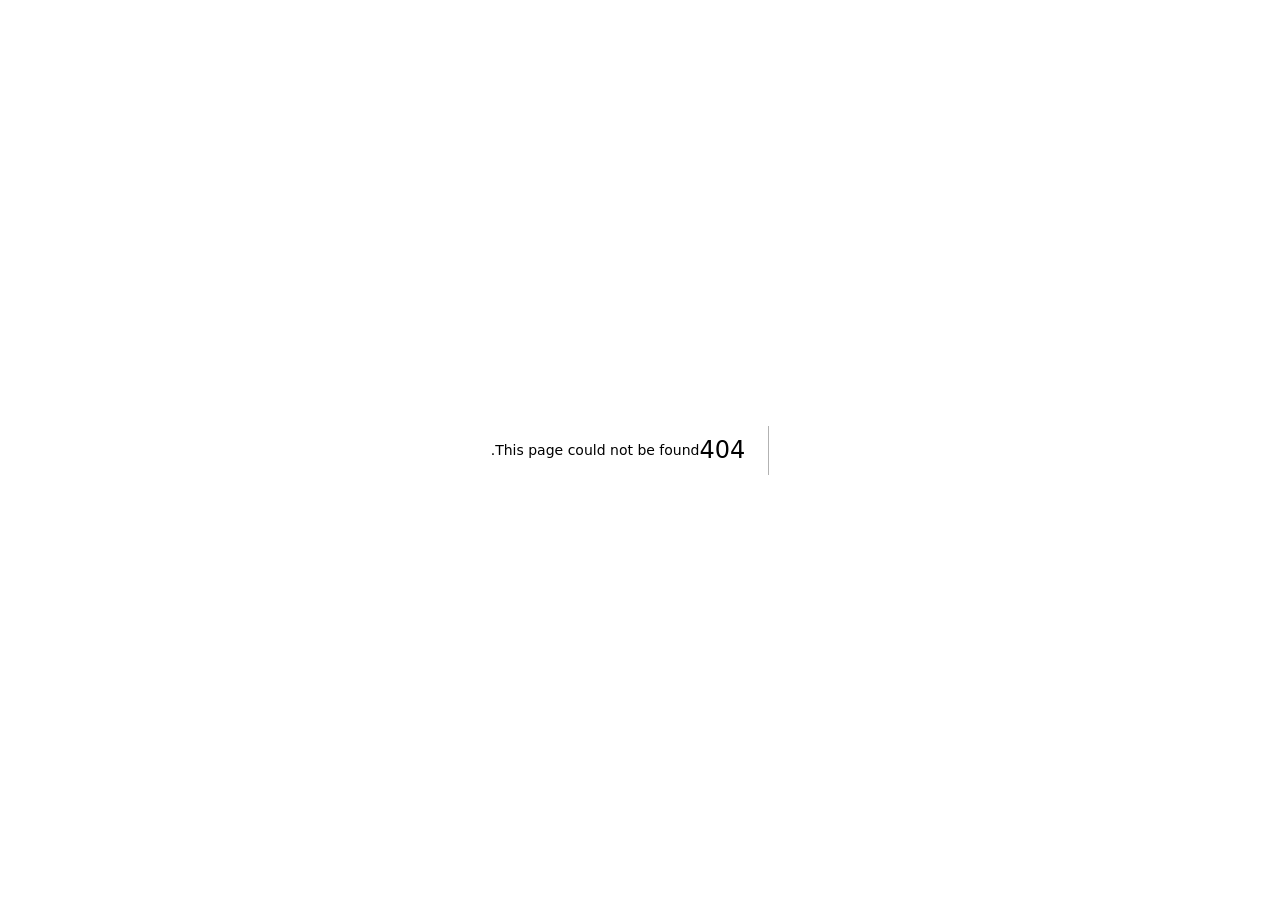
==== index.html @ 9ef50a4e "Add files via upload" ====
<!DOCTYPE html><html lang="ar" dir="rtl" class="eReU_a_variable Y6P_Rq_variable YTVVzq_variable yIsYIW_variable"><head><meta charSet="utf-8"/><meta name="viewport" content="width=device-width, initial-scale=1"/><link rel="stylesheet" href="/Alwaleed/_next/static/chunks/2_dcokya9nzt5.css" data-precedence="next"/><link rel="preload" as="script" fetchPriority="low" href="/Alwaleed/_next/static/chunks/0kqziy-7_gy73.js"/><script src="/Alwaleed/_next/static/chunks/43b1z714tu8y3.js" async=""></script><script src="/Alwaleed/_next/static/chunks/092r-mewpaf3q.js" async=""></script><script src="/Alwaleed/_next/static/chunks/turbopack-1z616og1n78a0.js" async=""></script><script src="/Alwaleed/_next/static/chunks/3qfy96eoyh-ek.js" async=""></script><meta name="robots" content="noindex"/><meta name="theme-color" content="#f2eee5"/><title>الوليد السليم | Alwaleed Alsaleem</title><meta name="description" content="الوليد السليم: طالب نظم معلومات حاسوبية في جامعة الملك فيصل. قيادة، علاقات عامة، إعلام، وتقنية. Alwaleed Alsaleem: leadership, public relations, media and technology."/><link rel="icon" href="/Alwaleed/favicon.ico?favicon.117ezoe8m31dk.ico" sizes="48x48" type="image/x-icon"/><meta name="next-size-adjust" content=""/><title>404: This page could not be found.</title><script src="/Alwaleed/_next/static/chunks/0cz1d0mv5g_q7.js" noModule=""></script></head><body><div hidden=""><!--$--><!--/$--></div><script>try{var t=localStorage.getItem("theme")||(matchMedia("(prefers-color-scheme: dark)").matches?"dark":"light");document.documentElement.dataset.theme=t}catch(e){}</script><div style="font-family:system-ui,&quot;Segoe UI&quot;,Roboto,Helvetica,Arial,sans-serif,&quot;Apple Color Emoji&quot;,&quot;Segoe UI Emoji&quot;;height:100vh;text-align:center;display:flex;flex-direction:column;align-items:center;justify-content:center"><div><style>body{color:#000;background:#fff;margin:0}.next-error-h1{border-right:1px solid rgba(0,0,0,.3)}@media (prefers-color-scheme:dark){body{color:#fff;background:#000}.next-error-h1{border-right:1px solid rgba(255,255,255,.3)}}</style><h1 class="next-error-h1" style="display:inline-block;margin:0 20px 0 0;padding:0 23px 0 0;font-size:24px;font-weight:500;vertical-align:top;line-height:49px">404</h1><div style="display:inline-block"><h2 style="font-size:14px;font-weight:400;line-height:49px;margin:0">This page could not be found.</h2></div></div></div><!--$--><!--/$--><script id="_R_">(globalThis["TURBOPACK"] || (globalThis["TURBOPACK"] = [])).push({"otherChunks":["static/chunks/0kqziy-7_gy73.js","static/chunks/43b1z714tu8y3.js","static/chunks/092r-mewpaf3q.js"],"runtimeModuleIds":[94553]});</script><script src="/Alwaleed/_next/static/chunks/0kqziy-7_gy73.js" async=""></script><script>(self.__next_f=self.__next_f||[]).push([0])</script><script>self.__next_f.push([1,"1:\"$Sreact.fragment\"\n2:\"/Alwaleed/_next/static/chunks/3qfy96eoyh-ek.js\"\n3:I[39756,[\"$2\"],\"default\"]\n4:I[37457,[\"$2\"],\"default\"]\n8:I[97367,[\"$2\"],\"OutletBoundary\"]\n9:\"$Sreact.suspense\"\nb:\"ViewportBoundary\"\nc:I[97367,[\"$2\"],\"$b\"]\ne:\"MetadataBoundary\"\nf:I[97367,[\"$2\"],\"$e\"]\n11:I[68027,[\"$2\"],\"default\",1]\n:HL[\"/Alwaleed/_next/static/chunks/2_dcokya9nzt5.css\",\"style\"]\n6:X\n7:[[\"children\",{\"s\":\"__PAGE__\",\"h\":512,\"d\":{\"r\":[\"$\",\"$1\",\"c\",{\"children\":[[[\"$\",\"title\",null,{\"children\":\"404: This page could not be found.\"}],[\"$\",\"div\",null,{\"style\":\"$0:t:t:d:r:props:children:1:props:children:props:children:1:props:notFound:0:1:props:style\",\"children\":[\"$\",\"div\",null,{\"children\":[[\"$\",\"style\",null,{\"dangerouslySetInnerHTML\":{\"__html\":\"body{color:#000;background:#fff;margin:0}.next-error-h1{border-right:1px solid rgba(0,0,0,.3)}@media (prefers-color-scheme:dark){body{color:#fff;background:#000}.next-error-h1{border-right:1px solid rgba(255,255,255,.3)}}\"}}],[\"$\",\"h1\",null,{\"className\":\"next-error-h1\",\"style\":\"$0:t:t:d:r:props:children:1:props:children:props:children:1:props:notFound:0:1:props:children:props:children:1:props:style\",\"children\":404}],[\"$\",\"div\",null,{\"style\":\"$0:t:t:d:r:props:children:1:props:children:props:children:1:props:notFound:0:1:props:children:props:children:2:props:style\",\"children\":[\"$\",\"h2\",null,{\"style\":\"$0:t:t:d:r:props:children:1:props:children:props:children:1:props:notFound:0:1:props:children:props:children:2:props:children:props:style\",\"children\":\"This page could not be found.\"}]}]]}]}]],null,[\"$\",\"$L8\",null,{\"children\":[\"$\",\"$9\",null,{\"name\":\"Next.MetadataOutlet\",\"children\":\"$@a\"}]}]]}],\"p\":false,\"v\":null}}]]\n5:[[\"children\",{\"s\":\"/_not-found\",\"h\":512,\"d\":{\"r\":[\"$\",\"$1\",\"c\",{\"children\":[null,[\"$\",\"$L3\",null,{\"parallelRouterKey\":\"children\",\"error\":\"$undefined\",\"errorStyles\":\"$undefined\",\"errorScripts\":\"$undefined\",\"template\":[\"$\",\"$L4\",null,{}],\"templateStyles\":\"$undefined\",\"templateScripts\":\"$undefined\",\"notFound\":\"$undefined\",\"forbidden\":\"$undefined\",\"unauthorized\":\"$undefined\"}]]}],\"p\":false,\"v\":\"$6\"},\"c\":\"$Q7\"}]]\n0:{\"P\":null,\"c\":[\"\",\"_not-found\",\"\"],\"q\":\"\",\"i\":false,\"t\":{\"t\":{\"s\":\"\",\"h\":528,\"d\":{\"r\":[\"$\",\"$1\",\"c\",{\"children\":[[[\"$\",\"link\",\"0\",{\"rel\":\"stylesheet\",\"href\":\"/Alwaleed/_next/static/chunks/2_dcokya9nzt5.css\",\"precedence\":\"next\",\"crossOrigin\":\"$undefined\",\"nonce\":\"$undefined\"}],[\"$\",\"script\",\"script-0\",{\"src\":\"/Alwaleed/_next/static/chunks/3qfy96eoyh-ek.js\",\"async\":true,\"nonce\":\"$undefined\"}]],[\"$\",\"html\",null,{\"lang\":\"ar\",\"dir\":\"rtl\",\"suppressHydrationWarning\":true,\"className\":\"eReU_a_variable Y6P_Rq_variable YTVVzq_variable yIsYIW_variable\",\"children\":[\"$\",\"body\",null,{\"children\":[[\"$\",\"script\",null,{\"dangerouslySetInnerHTML\":{\"__html\":\"try{var t=localStorage.getItem(\\\"theme\\\")||(matchMedia(\\\"(prefers-color-scheme: dark)\\\").matches?\\\"dark\\\":\\\"light\\\");document.documentElement.dataset.theme=t}catch(e){}\"}}],[\"$\",\"$L3\",null,{\"parallelRouterKey\":\"children\",\"error\":\"$undefined\",\"errorStyles\":\"$undefined\",\"errorScripts\":\"$undefined\",\"template\":[\"$\",\"$L4\",null,{}],\"templateStyles\":\"$undefined\",\"templateScripts\":\"$undefined\",\"notFound\":[[[\"$\",\"title\",null,{\"children\":\"404: This page could not be found.\"}],[\"$\",\"div\",null,{\"style\":{\"fontFamily\":\"system-ui,\\\"Segoe UI\\\",Roboto,Helvetica,Arial,sans-serif,\\\"Apple Color Emoji\\\",\\\"Segoe UI Emoji\\\"\",\"height\":\"100vh\",\"textAlign\":\"center\",\"display\":\"flex\",\"flexDirection\":\"column\",\"alignItems\":\"center\",\"justifyContent\":\"center\"},\"children\":[\"$\",\"div\",null,{\"children\":[[\"$\",\"style\",null,{\"dangerouslySetInnerHTML\":{\"__html\":\"body{color:#000;background:#fff;margin:0}.next-error-h1{border-right:1px solid rgba(0,0,0,.3)}@media (prefers-color-scheme:dark){body{color:#fff;background:#000}.next-error-h1{border-right:1px solid rgba(255,255,255,.3)}}\"}}],[\"$\",\"h1\",null,{\"className\":\"next-error-h1\",\"style\":{\"display\":\"inline-block\",\"margin\":\"0 20px 0 0\",\"padding\":\"0 23px 0 0\",\"fontSize\":24,\"fontWeight\":500,\"verticalAlign\":\"top\",\"lineHeight\":\"49px\"},\"children\":404}],[\"$\",\"div\",null,{\"style\":{\"display\":\"inline-block\"},\"children\":[\"$\",\"h2\",null,{\"style\":{\"fontSize\":14,\"fontWeight\":400,\"lineHeight\":\"49px\",\"margin\":0},\"children\":\"This page could not be found.\"}]}]]}]}]],[]],\"forbidden\":\"$undefined\",\"unauthorized\":\"$undefined\"}]]}]}]]}],\"p\":false,\"v\":null},\"c\":\"$Q5\"},\"h\":{\"r\":[\"$\",\"$1\",\"h\",{\"children\":[[\"$\",\"meta\",null,{\"name\":\"robots\",\"content\":\"noindex\"}],[\"$\",\"$Lc\",null,{\"children\":\"$Ld\"}],[\"$\",\"$Lf\",null,{\"children\":[[\"$\",\"div\",null,{\"hidden\":true,\"children\":[\"$\",\"$9\",null,{\"name\":\"Next.Metadata\",\"children\":\"$L10\"}]}],null]}],[\"$\",\"meta\",null,{\"name\":\"next-size-adjust\",\"content\":\"\"}]]}],\"p\":false,\"v\":null}},\"m\":\"$undefined\",\"G\":[\"$11\",[[\"$\",\"link\",\"0\",{\"rel\":\"stylesheet\",\"href\":\"/Alwaleed/_next/static/chunks/2_dcokya9nzt5.css\",\"precedence\":\"next\",\"crossOrigin\":\"$undefined\",\"nonce\":\"$undefined\"}]]],\"S\":true,\"r\":\"$undefined\",\"s\":\"$undefined\",\"a\":\"$undefined\",\"l\":\"$undefined\",\"p\":\"$undefined\",\"d\":\"$undefined\",\"b\":\"CEe-dBakJ3EQd0-JWgHTW\"}\n6:C\nd:[[\"$\",\"meta\",\"0\",{\"charSet\":\"utf-8\"}],[\"$\",\"meta\",\"1\",{\"name\":\"viewport\",\"content\":\"width=device-width, initial-scale=1\"}],[\"$\",\"meta\",\"2\",{\"name\":\"theme-color\",\"content\":\"#f2eee5\"}]]\n12:I[27201,[\"$2\"],\"IconMark\"]\na:null\n10:[[\"$\",\"title\",\"0\",{\"children\":\"الوليد السليم | Alwaleed Alsaleem\"}],[\"$\",\"meta\",\"1\",{\"name\":\"description\",\"content\":\"الوليد السليم: طالب نظم معلومات حاسوبية في جامعة الملك فيصل. قيادة، علاقات عامة، إعلام، وتقنية. Alwaleed Alsaleem: leadership, public relations, media and technology.\"}],[\"$\",\"link\",\"2\",{\"rel\":\"icon\",\"href\":\"/Alwaleed/favicon.ico?favicon.117ezoe8m31dk.ico\",\"sizes\":\"48x48\",\"type\":\"image/x-icon\"}],[\"$\",\"$L12\",\"3\",{}]]\n"])</script></body></html>
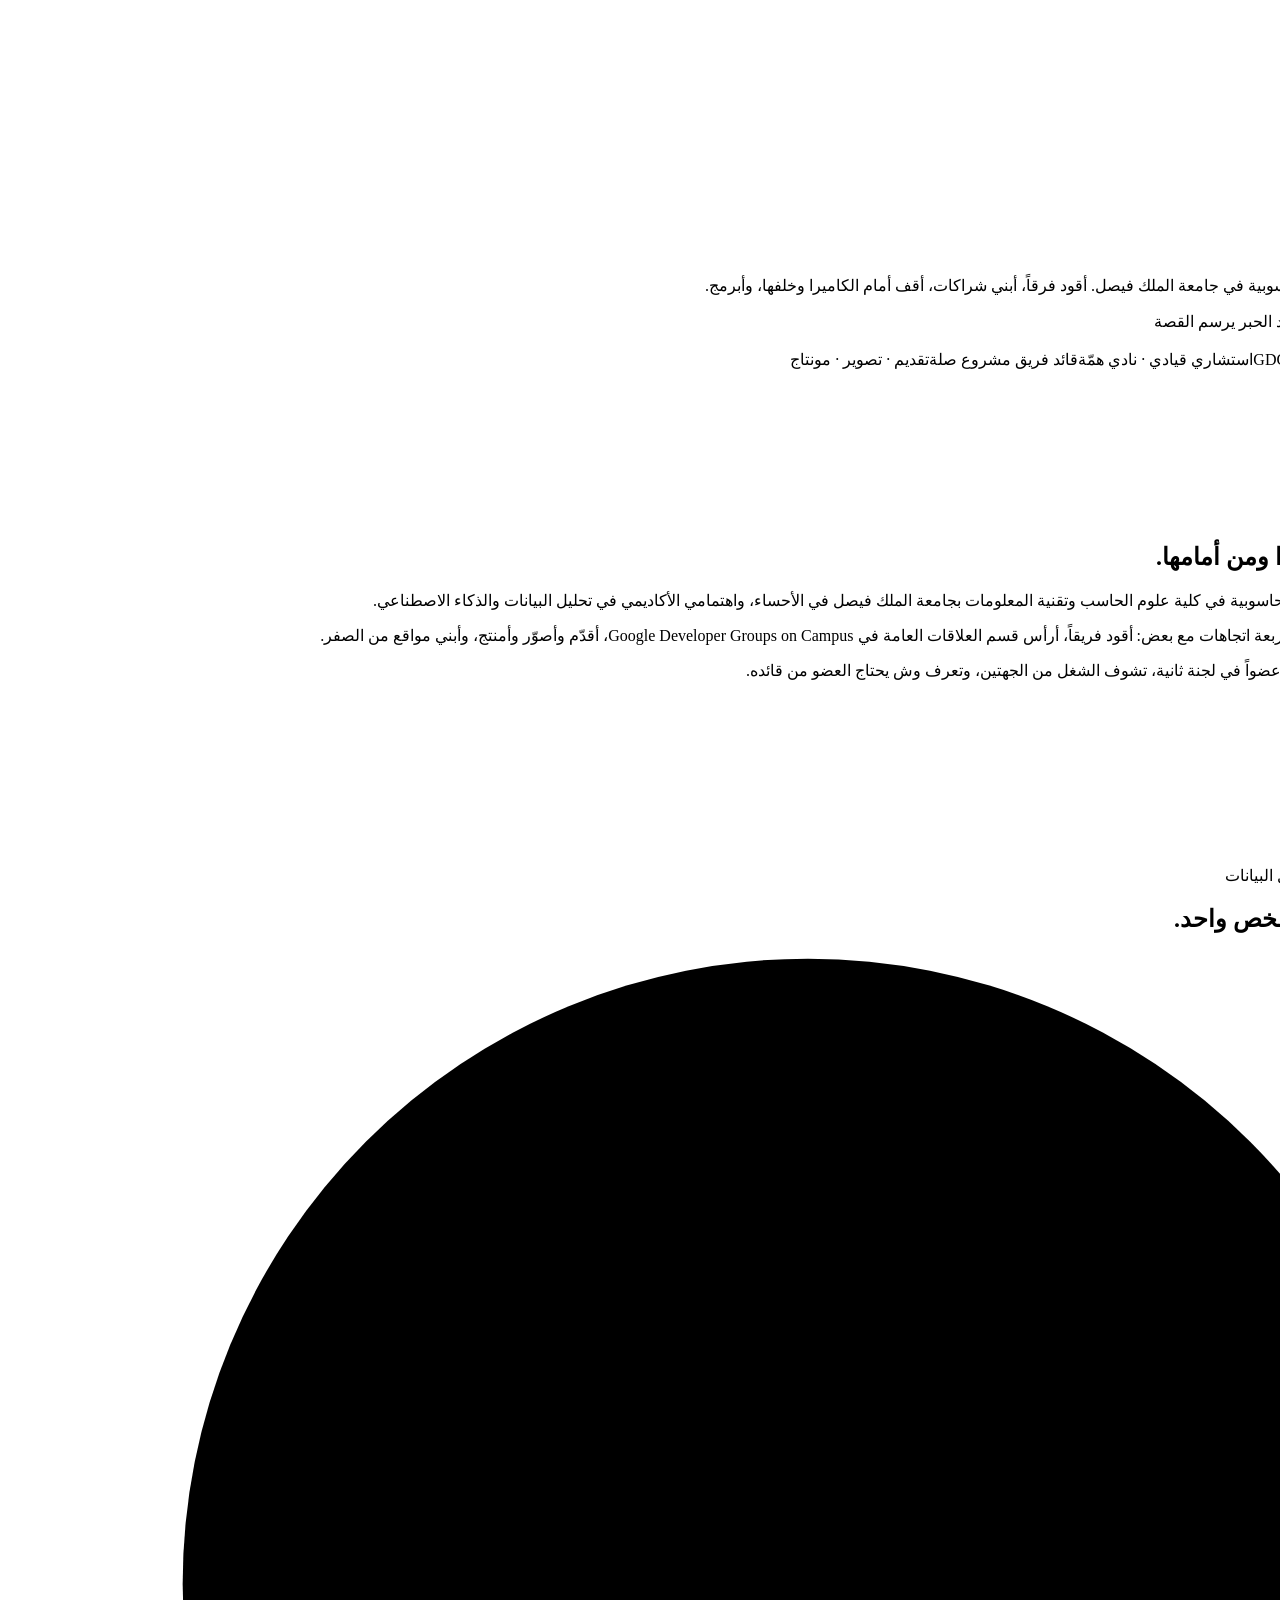
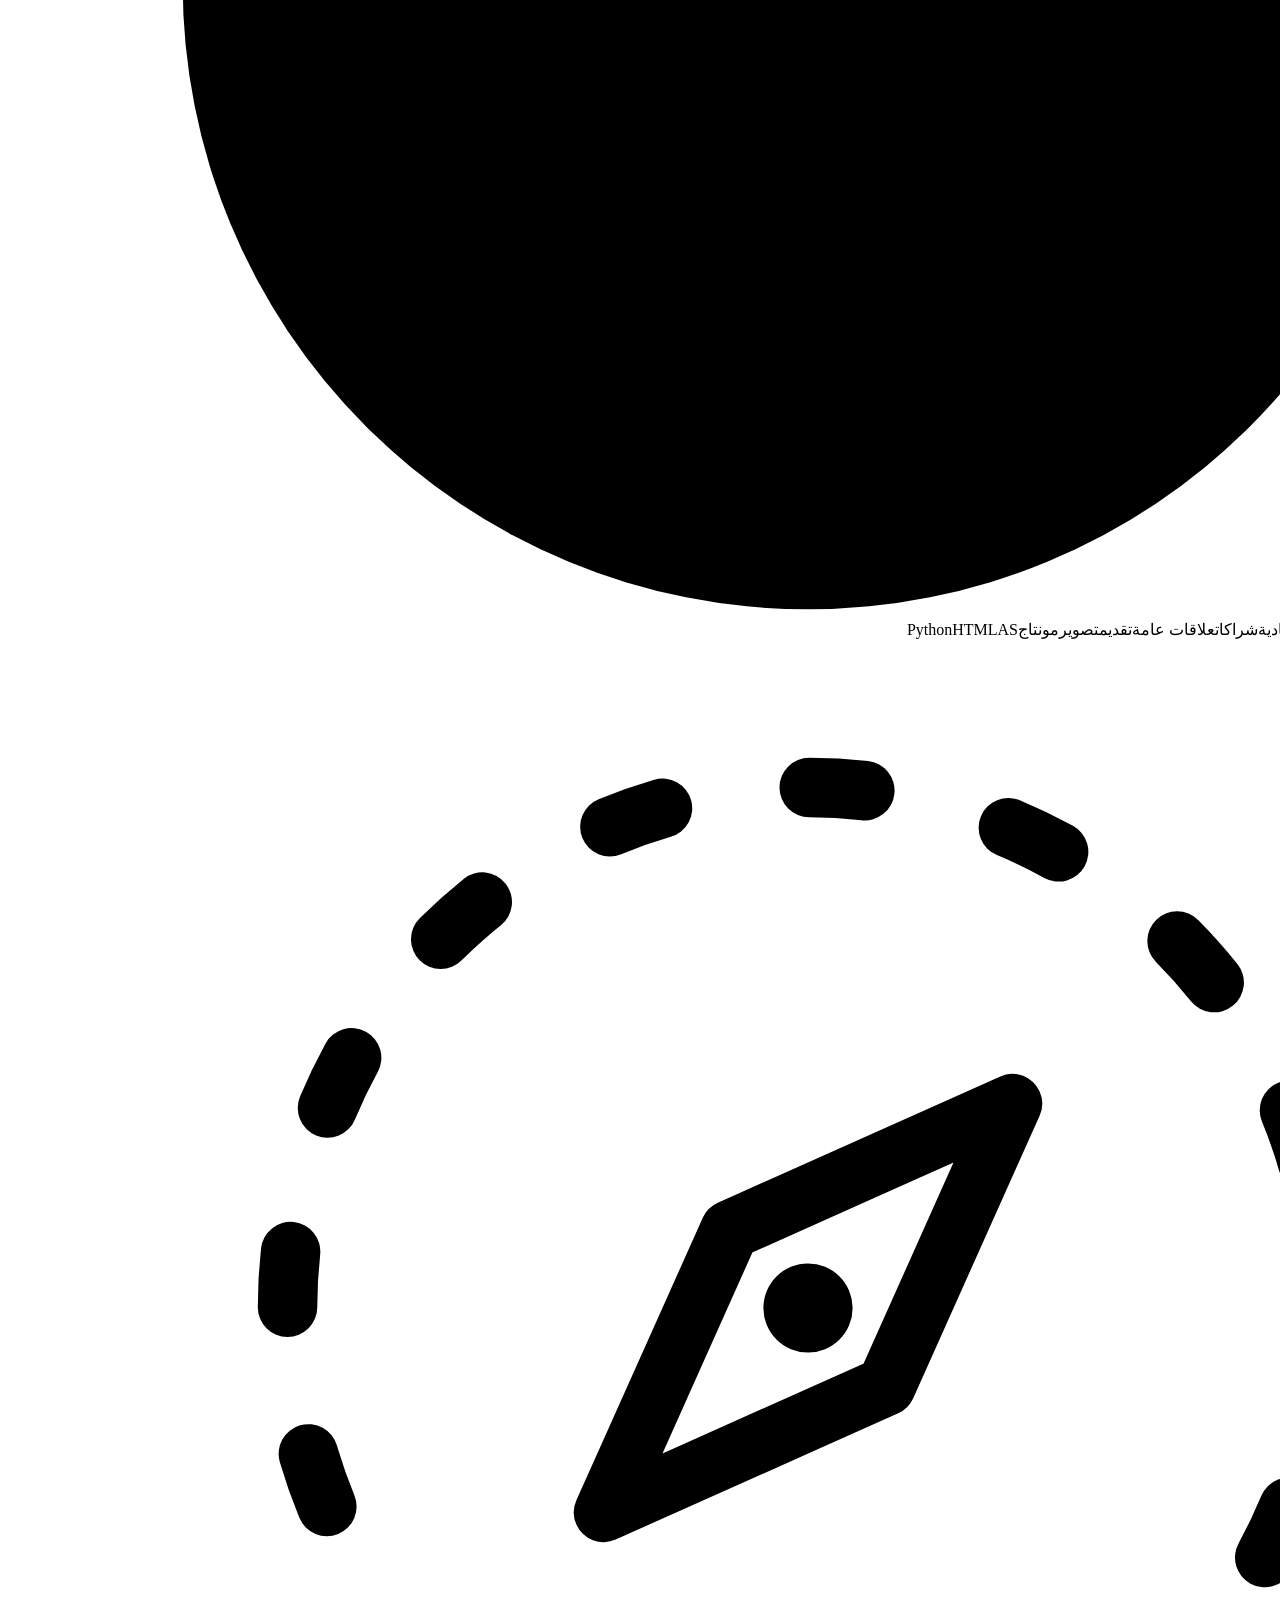
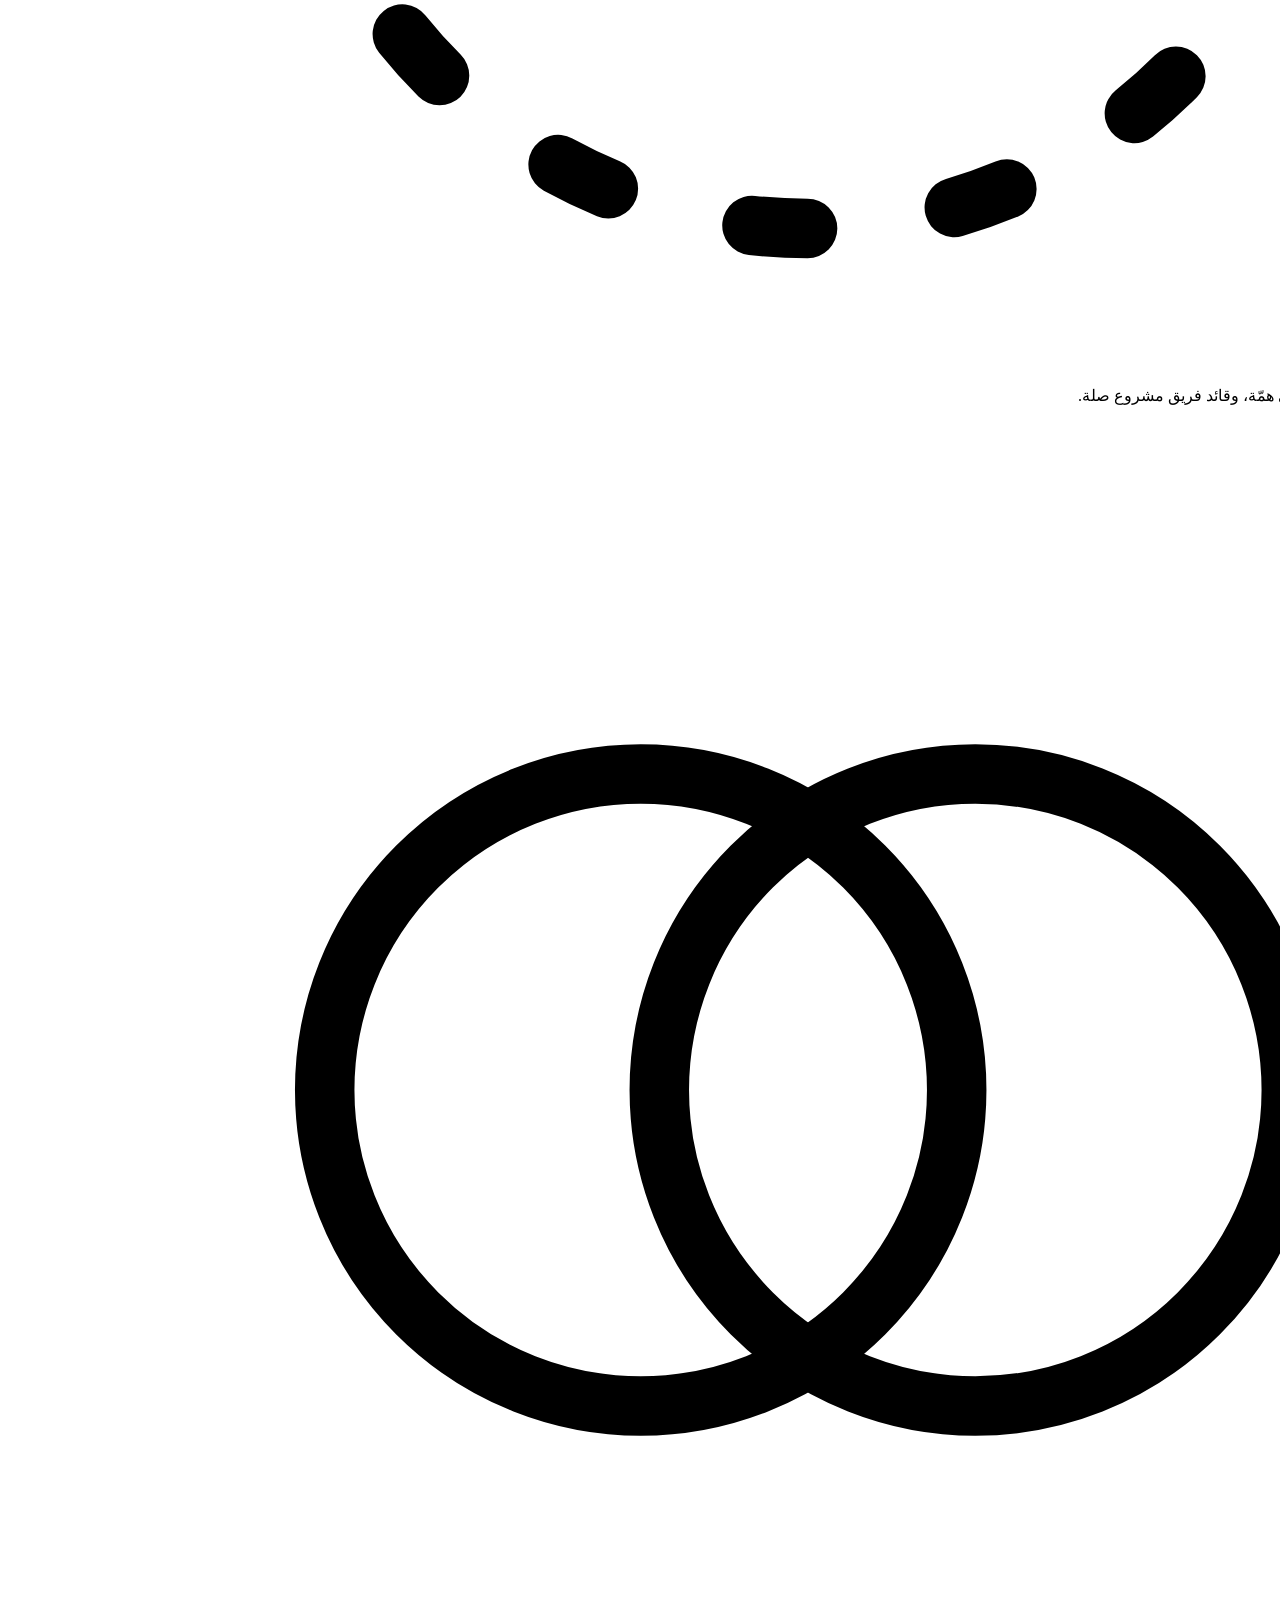
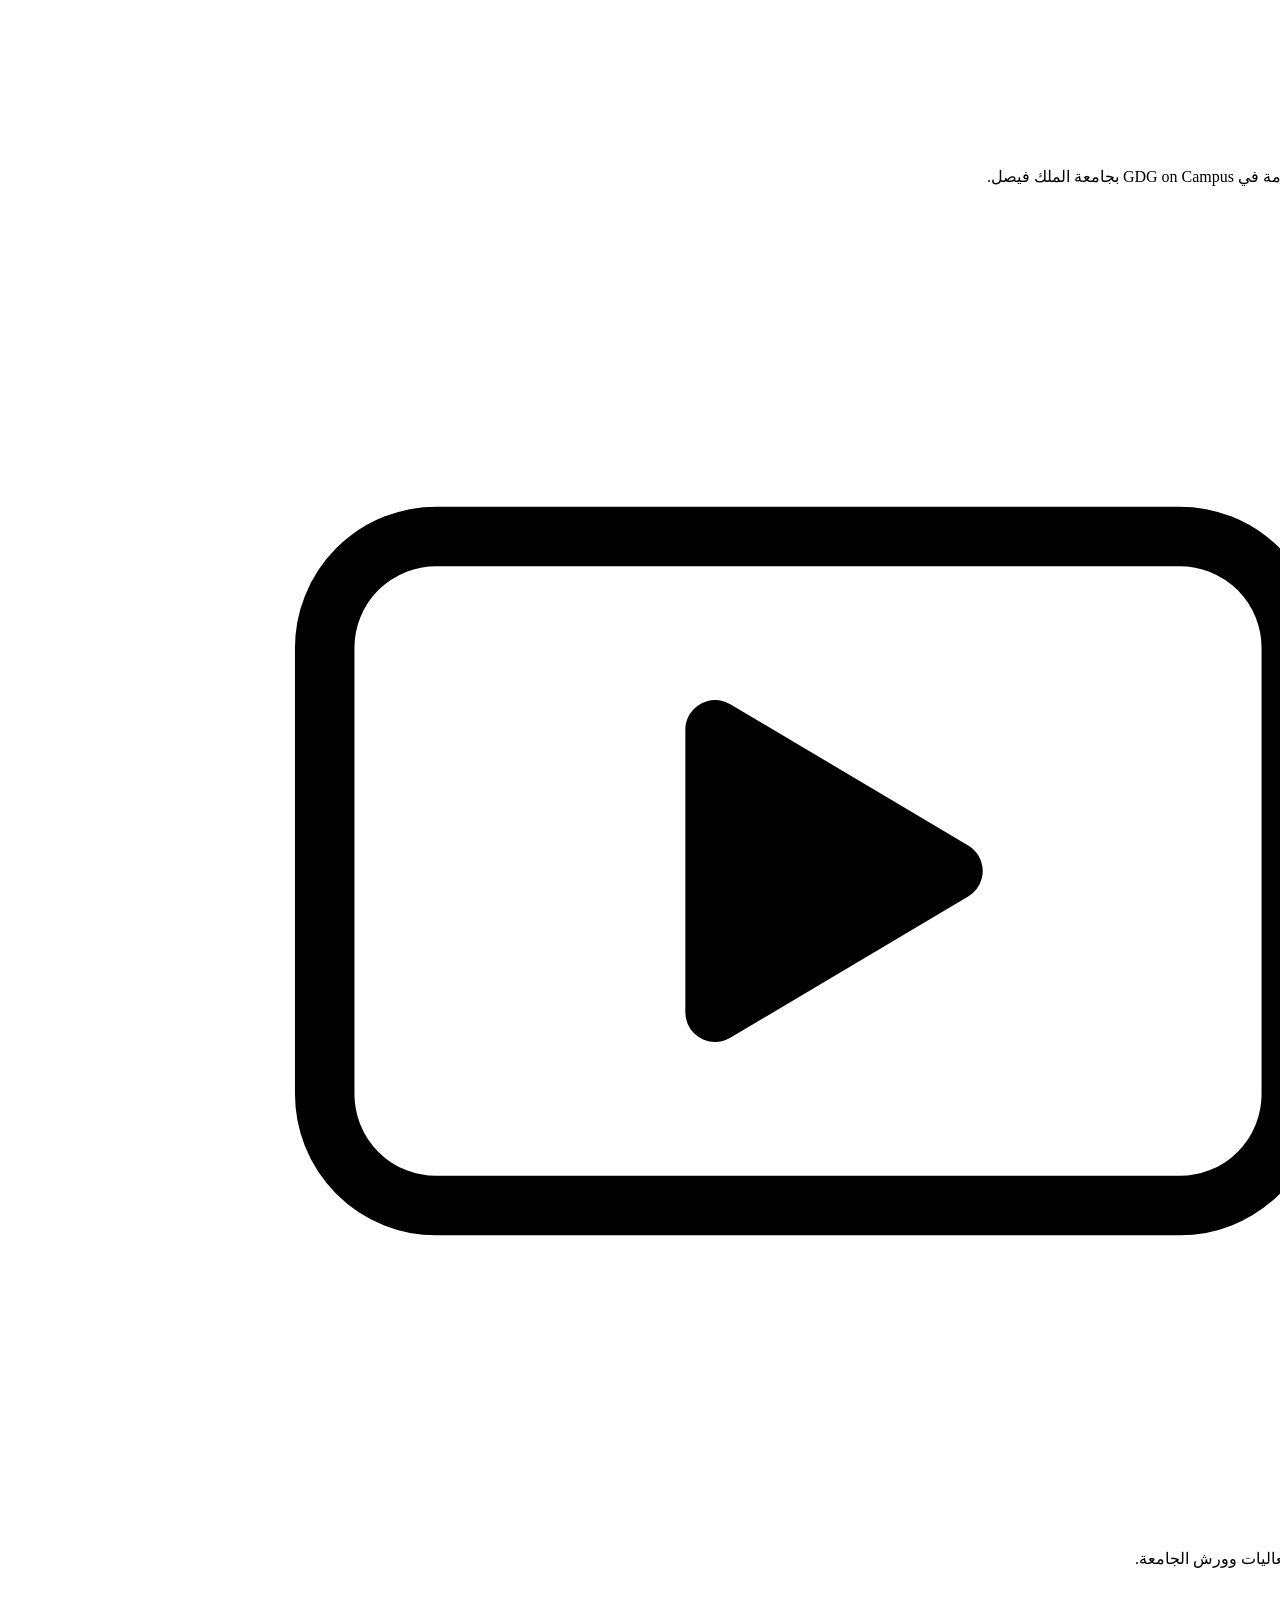
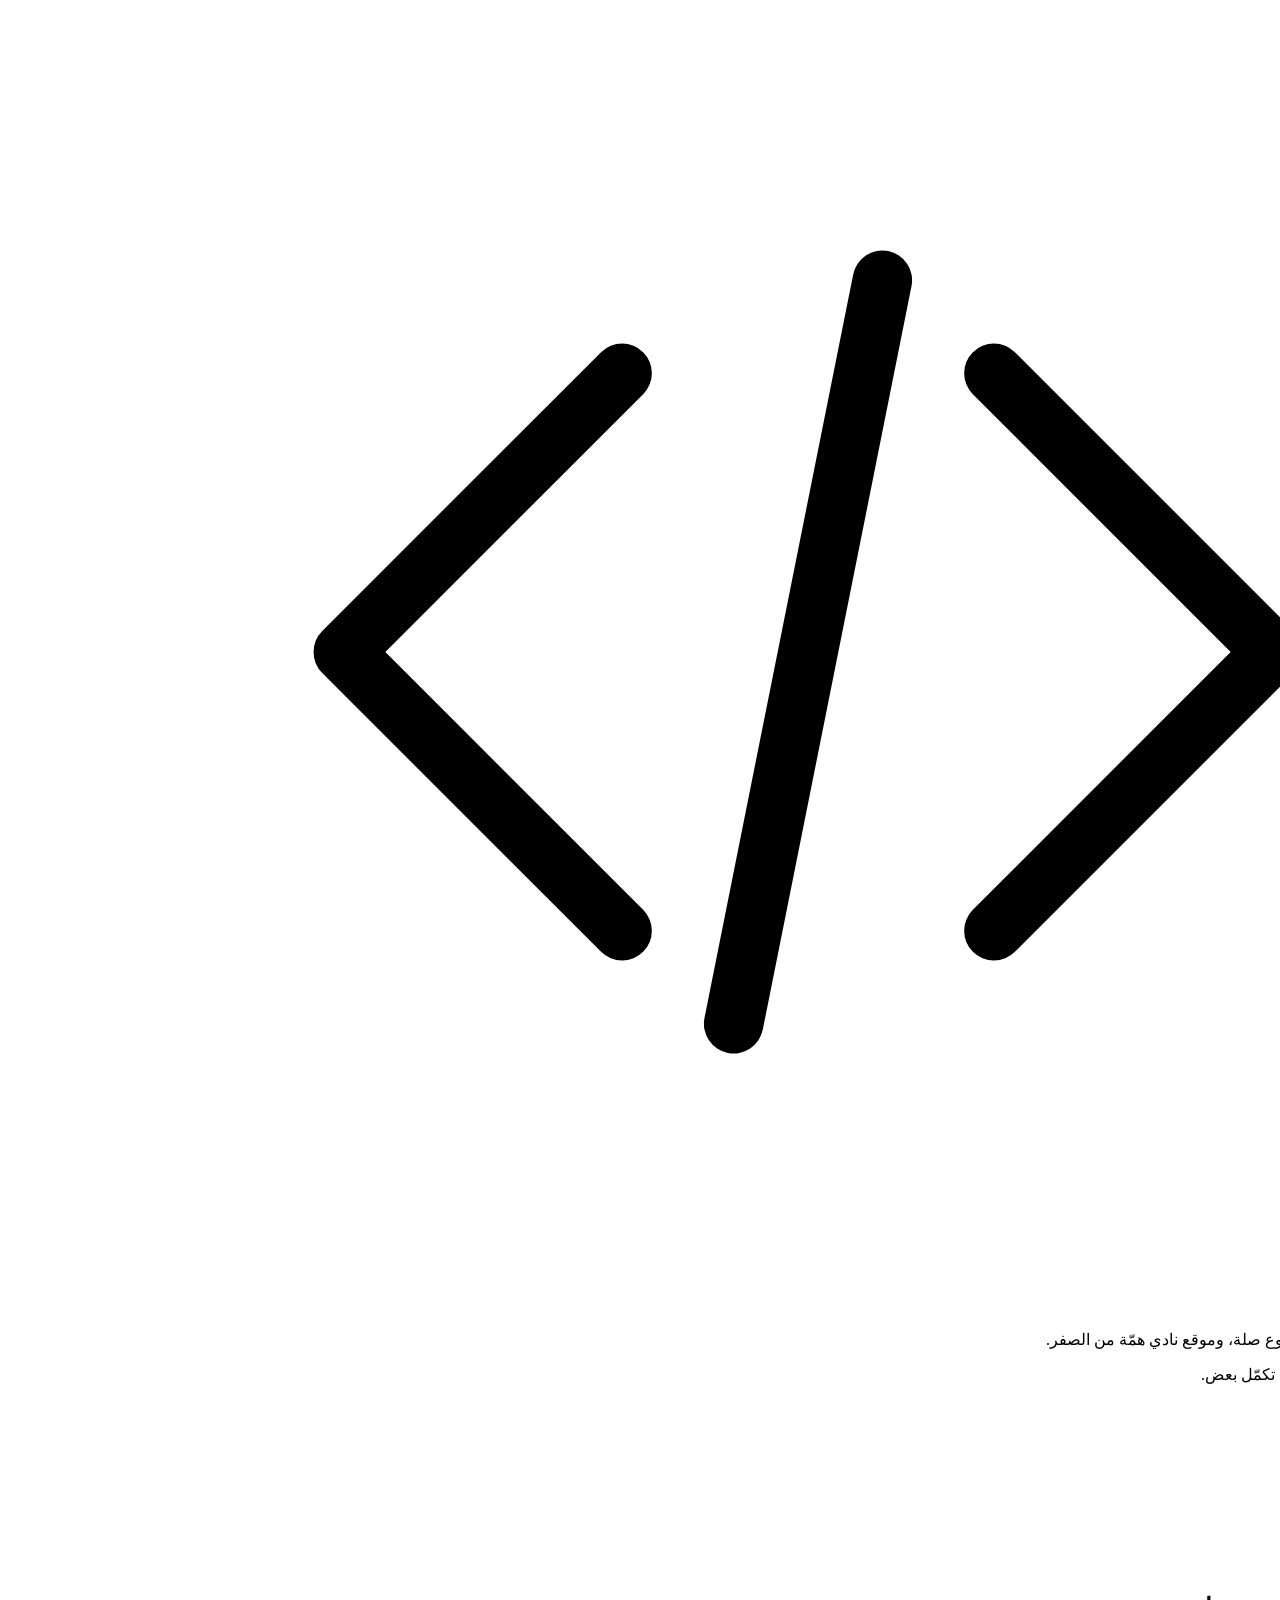
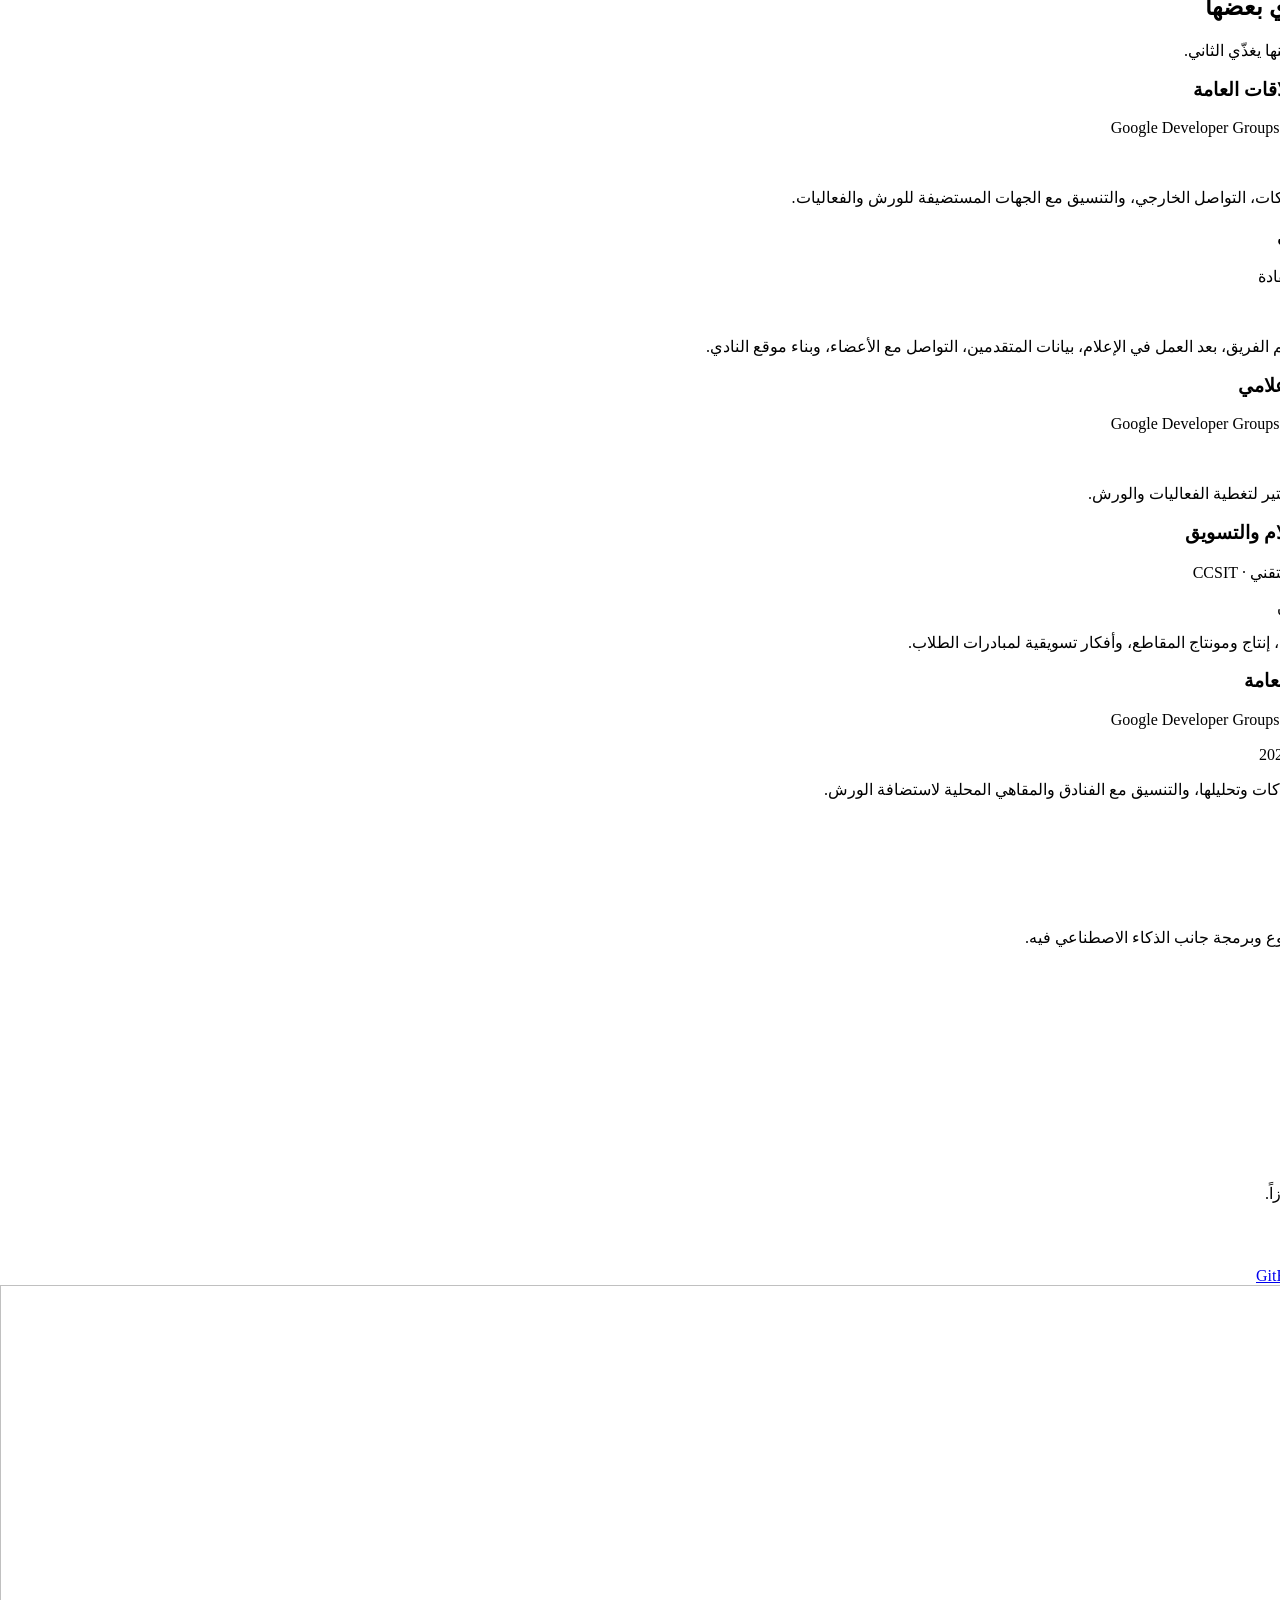
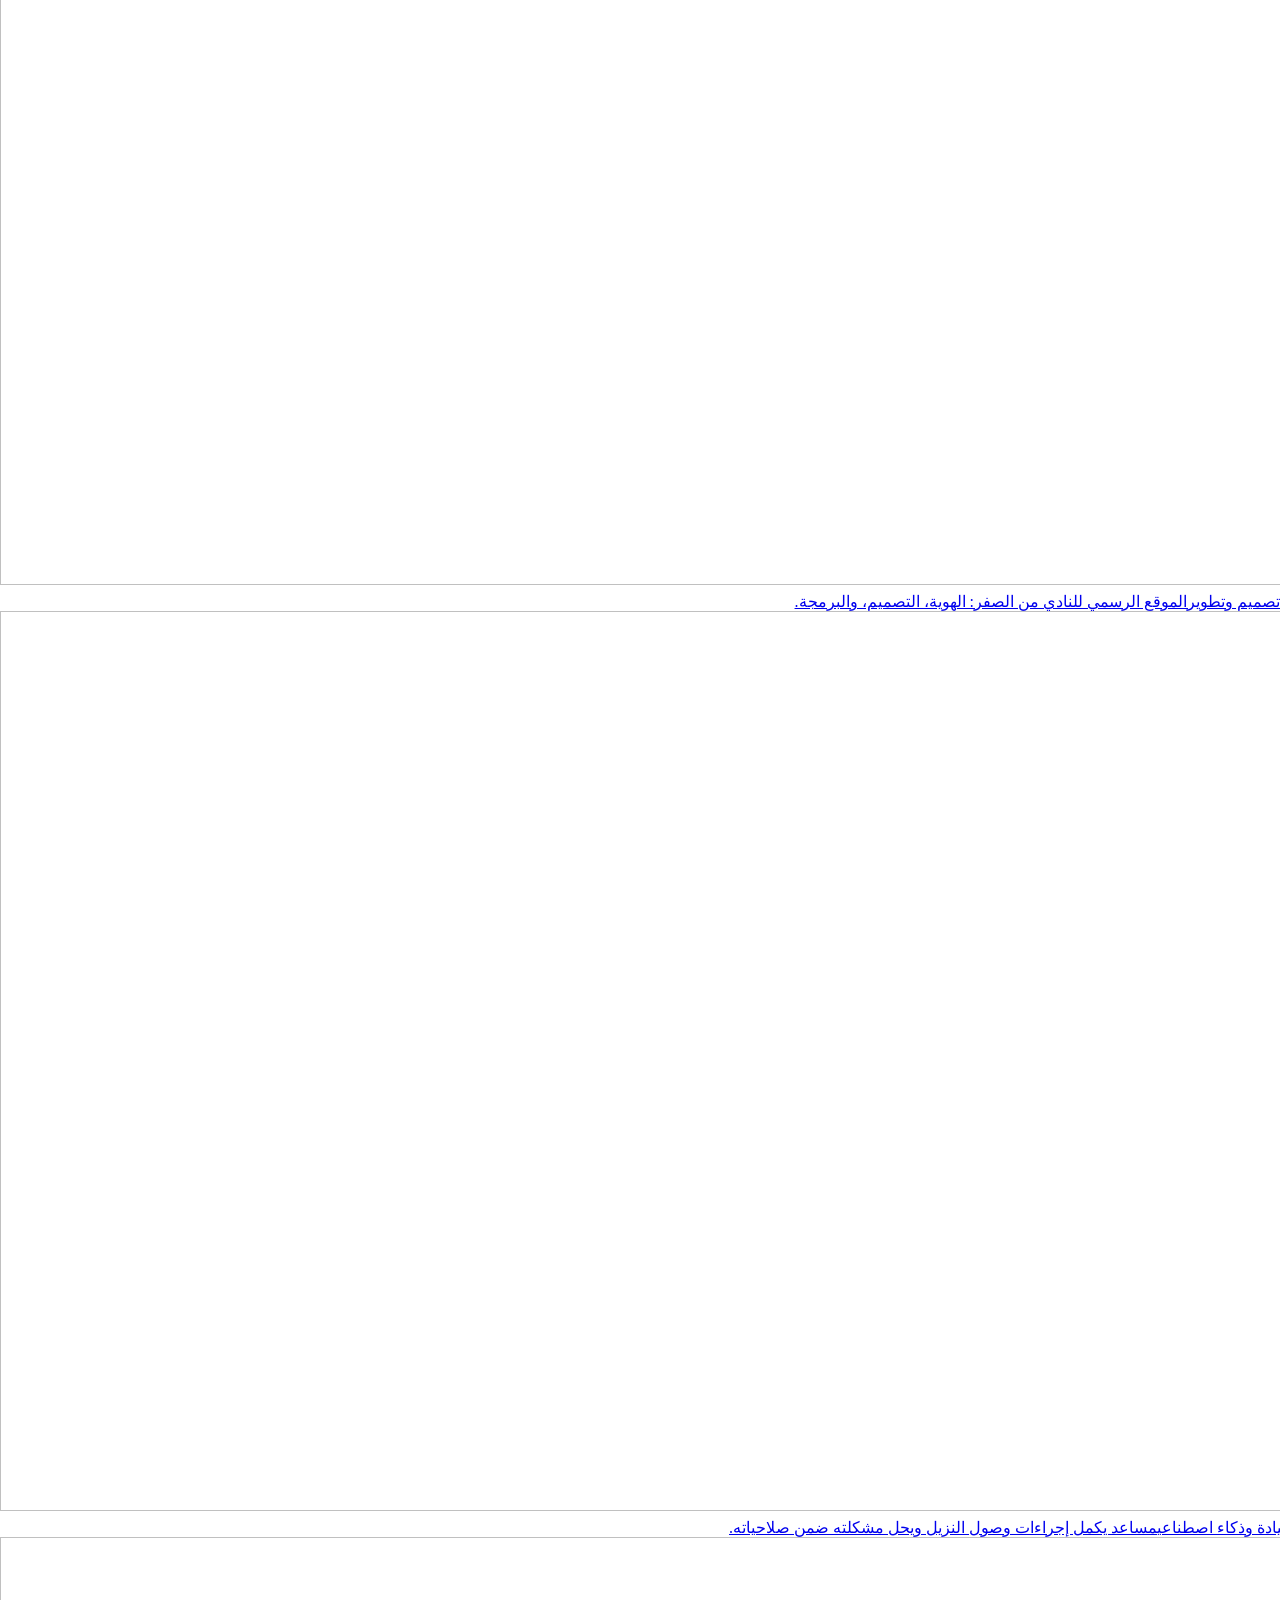
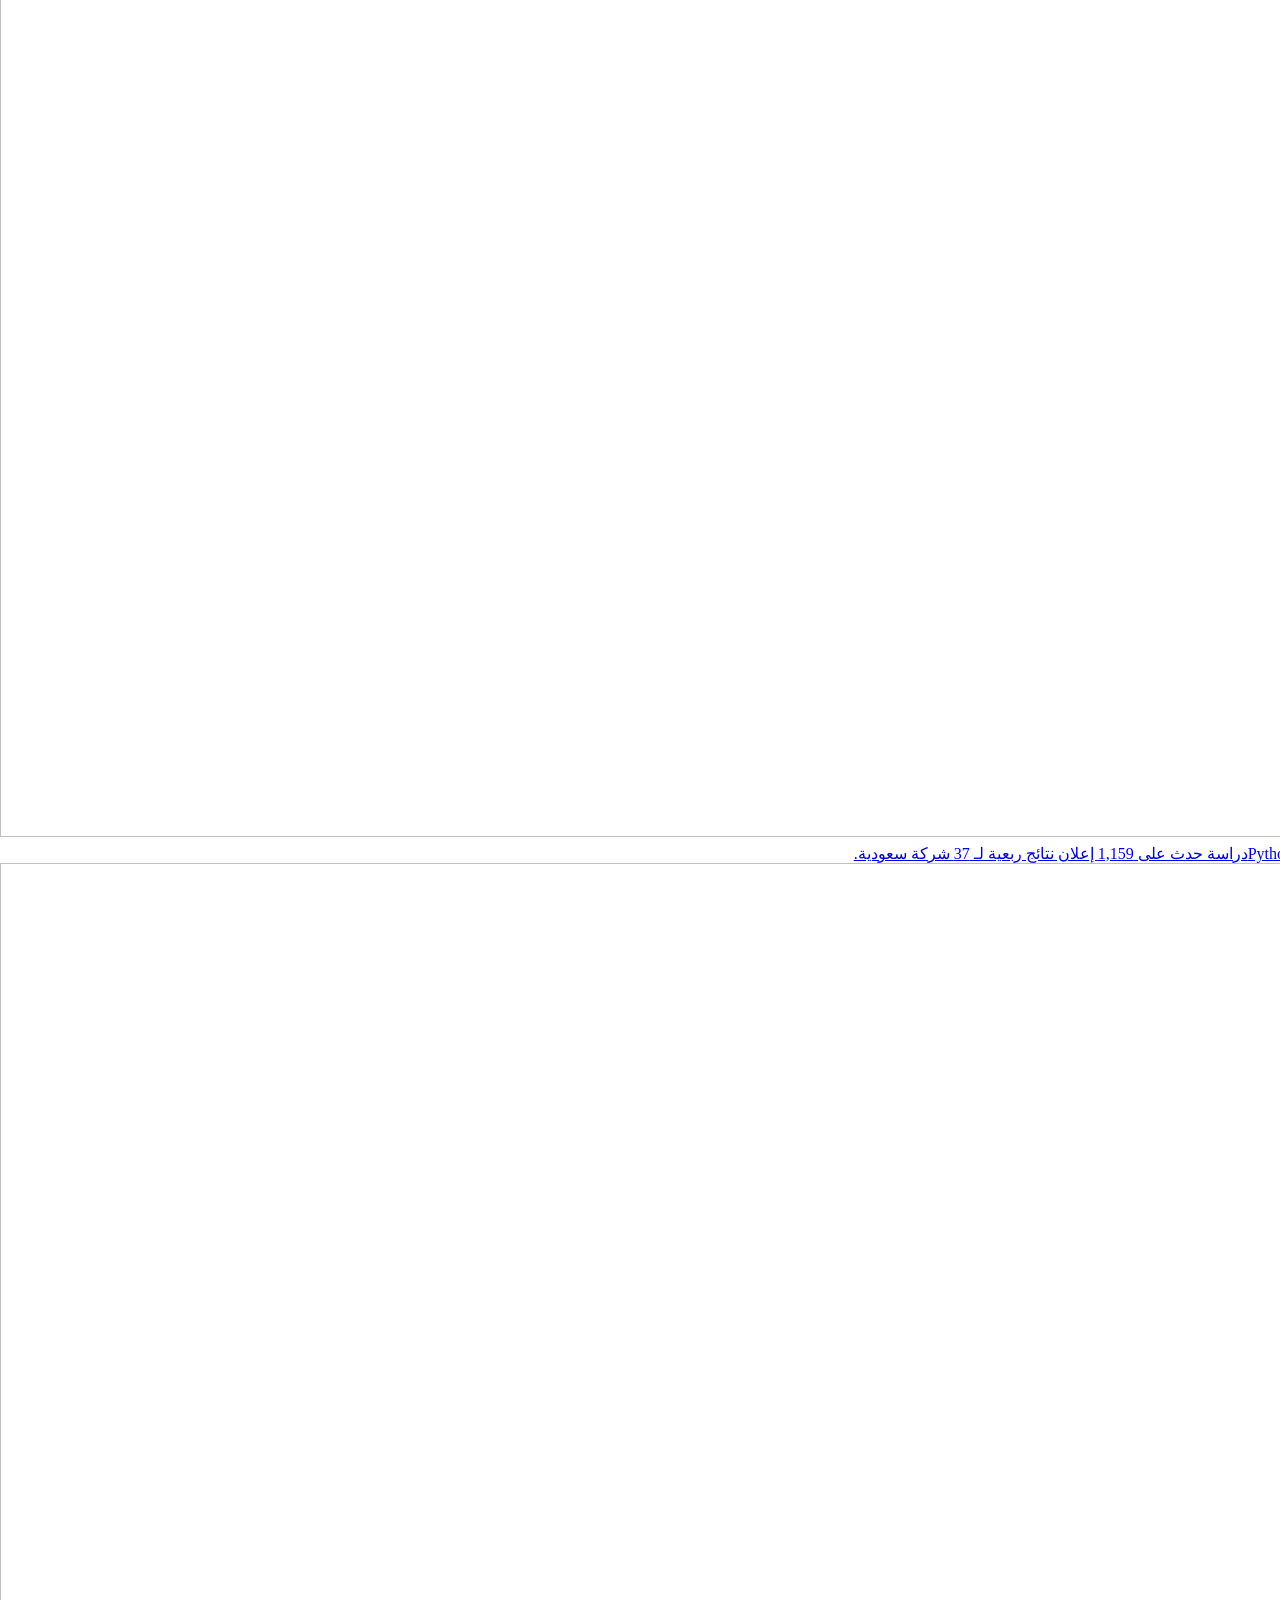
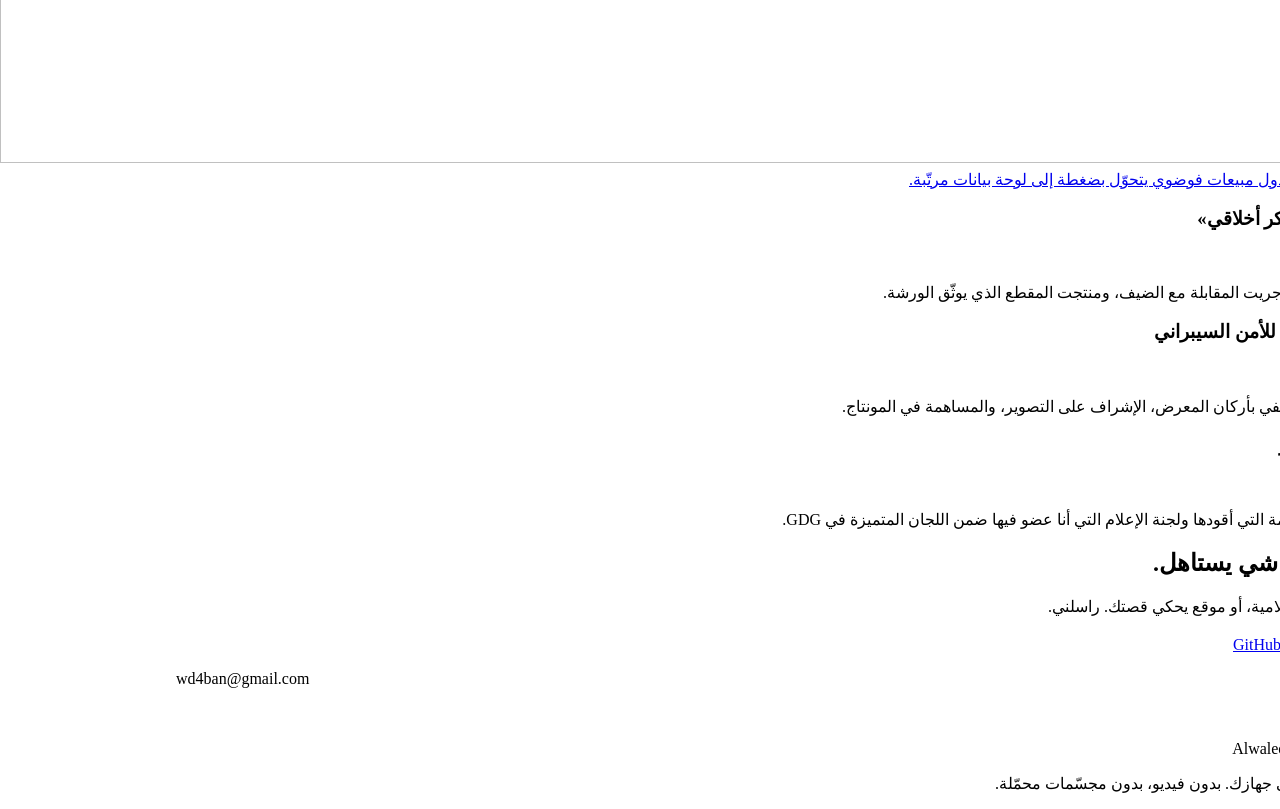
==== commit 7ff31474: "Add files via upload" ====
--- a/index.html
+++ b/index.html
@@ -1 +1 @@
-<!DOCTYPE html><html lang="ar" dir="rtl" class="eReU_a_variable Y6P_Rq_variable YTVVzq_variable yIsYIW_variable"><head><meta charSet="utf-8"/><meta name="viewport" content="width=device-width, initial-scale=1"/><link rel="stylesheet" href="/Alwaleed/_next/static/chunks/2_dcokya9nzt5.css" data-precedence="next"/><link rel="preload" as="script" fetchPriority="low" href="/Alwaleed/_next/static/chunks/0kqziy-7_gy73.js"/><script src="/Alwaleed/_next/static/chunks/43b1z714tu8y3.js" async=""></script><script src="/Alwaleed/_next/static/chunks/092r-mewpaf3q.js" async=""></script><script src="/Alwaleed/_next/static/chunks/turbopack-1z616og1n78a0.js" async=""></script><script src="/Alwaleed/_next/static/chunks/3qfy96eoyh-ek.js" async=""></script><meta name="robots" content="noindex"/><meta name="theme-color" content="#f2eee5"/><title>الوليد السليم | Alwaleed Alsaleem</title><meta name="description" content="الوليد السليم: طالب نظم معلومات حاسوبية في جامعة الملك فيصل. قيادة، علاقات عامة، إعلام، وتقنية. Alwaleed Alsaleem: leadership, public relations, media and technology."/><link rel="icon" href="/Alwaleed/favicon.ico?favicon.117ezoe8m31dk.ico" sizes="48x48" type="image/x-icon"/><meta name="next-size-adjust" content=""/><title>404: This page could not be found.</title><script src="/Alwaleed/_next/static/chunks/0cz1d0mv5g_q7.js" noModule=""></script></head><body><div hidden=""><!--$--><!--/$--></div><script>try{var t=localStorage.getItem("theme")||(matchMedia("(prefers-color-scheme: dark)").matches?"dark":"light");document.documentElement.dataset.theme=t}catch(e){}</script><div style="font-family:system-ui,&quot;Segoe UI&quot;,Roboto,Helvetica,Arial,sans-serif,&quot;Apple Color Emoji&quot;,&quot;Segoe UI Emoji&quot;;height:100vh;text-align:center;display:flex;flex-direction:column;align-items:center;justify-content:center"><div><style>body{color:#000;background:#fff;margin:0}.next-error-h1{border-right:1px solid rgba(0,0,0,.3)}@media (prefers-color-scheme:dark){body{color:#fff;background:#000}.next-error-h1{border-right:1px solid rgba(255,255,255,.3)}}</style><h1 class="next-error-h1" style="display:inline-block;margin:0 20px 0 0;padding:0 23px 0 0;font-size:24px;font-weight:500;vertical-align:top;line-height:49px">404</h1><div style="display:inline-block"><h2 style="font-size:14px;font-weight:400;line-height:49px;margin:0">This page could not be found.</h2></div></div></div><!--$--><!--/$--><script id="_R_">(globalThis["TURBOPACK"] || (globalThis["TURBOPACK"] = [])).push({"otherChunks":["static/chunks/0kqziy-7_gy73.js","static/chunks/43b1z714tu8y3.js","static/chunks/092r-mewpaf3q.js"],"runtimeModuleIds":[94553]});</script><script src="/Alwaleed/_next/static/chunks/0kqziy-7_gy73.js" async=""></script><script>(self.__next_f=self.__next_f||[]).push([0])</script><script>self.__next_f.push([1,"1:\"$Sreact.fragment\"\n2:\"/Alwaleed/_next/static/chunks/3qfy96eoyh-ek.js\"\n3:I[39756,[\"$2\"],\"default\"]\n4:I[37457,[\"$2\"],\"default\"]\n8:I[97367,[\"$2\"],\"OutletBoundary\"]\n9:\"$Sreact.suspense\"\nb:\"ViewportBoundary\"\nc:I[97367,[\"$2\"],\"$b\"]\ne:\"MetadataBoundary\"\nf:I[97367,[\"$2\"],\"$e\"]\n11:I[68027,[\"$2\"],\"default\",1]\n:HL[\"/Alwaleed/_next/static/chunks/2_dcokya9nzt5.css\",\"style\"]\n6:X\n7:[[\"children\",{\"s\":\"__PAGE__\",\"h\":512,\"d\":{\"r\":[\"$\",\"$1\",\"c\",{\"children\":[[[\"$\",\"title\",null,{\"children\":\"404: This page could not be found.\"}],[\"$\",\"div\",null,{\"style\":\"$0:t:t:d:r:props:children:1:props:children:props:children:1:props:notFound:0:1:props:style\",\"children\":[\"$\",\"div\",null,{\"children\":[[\"$\",\"style\",null,{\"dangerouslySetInnerHTML\":{\"__html\":\"body{color:#000;background:#fff;margin:0}.next-error-h1{border-right:1px solid rgba(0,0,0,.3)}@media (prefers-color-scheme:dark){body{color:#fff;background:#000}.next-error-h1{border-right:1px solid rgba(255,255,255,.3)}}\"}}],[\"$\",\"h1\",null,{\"className\":\"next-error-h1\",\"style\":\"$0:t:t:d:r:props:children:1:props:children:props:children:1:props:notFound:0:1:props:children:props:children:1:props:style\",\"children\":404}],[\"$\",\"div\",null,{\"style\":\"$0:t:t:d:r:props:children:1:props:children:props:children:1:props:notFound:0:1:props:children:props:children:2:props:style\",\"children\":[\"$\",\"h2\",null,{\"style\":\"$0:t:t:d:r:props:children:1:props:children:props:children:1:props:notFound:0:1:props:children:props:children:2:props:children:props:style\",\"children\":\"This page could not be found.\"}]}]]}]}]],null,[\"$\",\"$L8\",null,{\"children\":[\"$\",\"$9\",null,{\"name\":\"Next.MetadataOutlet\",\"children\":\"$@a\"}]}]]}],\"p\":false,\"v\":null}}]]\n5:[[\"children\",{\"s\":\"/_not-found\",\"h\":512,\"d\":{\"r\":[\"$\",\"$1\",\"c\",{\"children\":[null,[\"$\",\"$L3\",null,{\"parallelRouterKey\":\"children\",\"error\":\"$undefined\",\"errorStyles\":\"$undefined\",\"errorScripts\":\"$undefined\",\"template\":[\"$\",\"$L4\",null,{}],\"templateStyles\":\"$undefined\",\"templateScripts\":\"$undefined\",\"notFound\":\"$undefined\",\"forbidden\":\"$undefined\",\"unauthorized\":\"$undefined\"}]]}],\"p\":false,\"v\":\"$6\"},\"c\":\"$Q7\"}]]\n0:{\"P\":null,\"c\":[\"\",\"_not-found\",\"\"],\"q\":\"\",\"i\":false,\"t\":{\"t\":{\"s\":\"\",\"h\":528,\"d\":{\"r\":[\"$\",\"$1\",\"c\",{\"children\":[[[\"$\",\"link\",\"0\",{\"rel\":\"stylesheet\",\"href\":\"/Alwaleed/_next/static/chunks/2_dcokya9nzt5.css\",\"precedence\":\"next\",\"crossOrigin\":\"$undefined\",\"nonce\":\"$undefined\"}],[\"$\",\"script\",\"script-0\",{\"src\":\"/Alwaleed/_next/static/chunks/3qfy96eoyh-ek.js\",\"async\":true,\"nonce\":\"$undefined\"}]],[\"$\",\"html\",null,{\"lang\":\"ar\",\"dir\":\"rtl\",\"suppressHydrationWarning\":true,\"className\":\"eReU_a_variable Y6P_Rq_variable YTVVzq_variable yIsYIW_variable\",\"children\":[\"$\",\"body\",null,{\"children\":[[\"$\",\"script\",null,{\"dangerouslySetInnerHTML\":{\"__html\":\"try{var t=localStorage.getItem(\\\"theme\\\")||(matchMedia(\\\"(prefers-color-scheme: dark)\\\").matches?\\\"dark\\\":\\\"light\\\");document.documentElement.dataset.theme=t}catch(e){}\"}}],[\"$\",\"$L3\",null,{\"parallelRouterKey\":\"children\",\"error\":\"$undefined\",\"errorStyles\":\"$undefined\",\"errorScripts\":\"$undefined\",\"template\":[\"$\",\"$L4\",null,{}],\"templateStyles\":\"$undefined\",\"templateScripts\":\"$undefined\",\"notFound\":[[[\"$\",\"title\",null,{\"children\":\"404: This page could not be found.\"}],[\"$\",\"div\",null,{\"style\":{\"fontFamily\":\"system-ui,\\\"Segoe UI\\\",Roboto,Helvetica,Arial,sans-serif,\\\"Apple Color Emoji\\\",\\\"Segoe UI Emoji\\\"\",\"height\":\"100vh\",\"textAlign\":\"center\",\"display\":\"flex\",\"flexDirection\":\"column\",\"alignItems\":\"center\",\"justifyContent\":\"center\"},\"children\":[\"$\",\"div\",null,{\"children\":[[\"$\",\"style\",null,{\"dangerouslySetInnerHTML\":{\"__html\":\"body{color:#000;background:#fff;margin:0}.next-error-h1{border-right:1px solid rgba(0,0,0,.3)}@media (prefers-color-scheme:dark){body{color:#fff;background:#000}.next-error-h1{border-right:1px solid rgba(255,255,255,.3)}}\"}}],[\"$\",\"h1\",null,{\"className\":\"next-error-h1\",\"style\":{\"display\":\"inline-block\",\"margin\":\"0 20px 0 0\",\"padding\":\"0 23px 0 0\",\"fontSize\":24,\"fontWeight\":500,\"verticalAlign\":\"top\",\"lineHeight\":\"49px\"},\"children\":404}],[\"$\",\"div\",null,{\"style\":{\"display\":\"inline-block\"},\"children\":[\"$\",\"h2\",null,{\"style\":{\"fontSize\":14,\"fontWeight\":400,\"lineHeight\":\"49px\",\"margin\":0},\"children\":\"This page could not be found.\"}]}]]}]}]],[]],\"forbidden\":\"$undefined\",\"unauthorized\":\"$undefined\"}]]}]}]]}],\"p\":false,\"v\":null},\"c\":\"$Q5\"},\"h\":{\"r\":[\"$\",\"$1\",\"h\",{\"children\":[[\"$\",\"meta\",null,{\"name\":\"robots\",\"content\":\"noindex\"}],[\"$\",\"$Lc\",null,{\"children\":\"$Ld\"}],[\"$\",\"$Lf\",null,{\"children\":[[\"$\",\"div\",null,{\"hidden\":true,\"children\":[\"$\",\"$9\",null,{\"name\":\"Next.Metadata\",\"children\":\"$L10\"}]}],null]}],[\"$\",\"meta\",null,{\"name\":\"next-size-adjust\",\"content\":\"\"}]]}],\"p\":false,\"v\":null}},\"m\":\"$undefined\",\"G\":[\"$11\",[[\"$\",\"link\",\"0\",{\"rel\":\"stylesheet\",\"href\":\"/Alwaleed/_next/static/chunks/2_dcokya9nzt5.css\",\"precedence\":\"next\",\"crossOrigin\":\"$undefined\",\"nonce\":\"$undefined\"}]]],\"S\":true,\"r\":\"$undefined\",\"s\":\"$undefined\",\"a\":\"$undefined\",\"l\":\"$undefined\",\"p\":\"$undefined\",\"d\":\"$undefined\",\"b\":\"CEe-dBakJ3EQd0-JWgHTW\"}\n6:C\nd:[[\"$\",\"meta\",\"0\",{\"charSet\":\"utf-8\"}],[\"$\",\"meta\",\"1\",{\"name\":\"viewport\",\"content\":\"width=device-width, initial-scale=1\"}],[\"$\",\"meta\",\"2\",{\"name\":\"theme-color\",\"content\":\"#f2eee5\"}]]\n12:I[27201,[\"$2\"],\"IconMark\"]\na:null\n10:[[\"$\",\"title\",\"0\",{\"children\":\"الوليد السليم | Alwaleed Alsaleem\"}],[\"$\",\"meta\",\"1\",{\"name\":\"description\",\"content\":\"الوليد السليم: طالب نظم معلومات حاسوبية في جامعة الملك فيصل. قيادة، علاقات عامة، إعلام، وتقنية. Alwaleed Alsaleem: leadership, public relations, media and technology.\"}],[\"$\",\"link\",\"2\",{\"rel\":\"icon\",\"href\":\"/Alwaleed/favicon.ico?favicon.117ezoe8m31dk.ico\",\"sizes\":\"48x48\",\"type\":\"image/x-icon\"}],[\"$\",\"$L12\",\"3\",{}]]\n"])</script></body></html>+<!DOCTYPE html><html lang="ar" dir="rtl" class="eReU_a_variable Y6P_Rq_variable YTVVzq_variable yIsYIW_variable"><head><meta charSet="utf-8"/><meta name="viewport" content="width=device-width, initial-scale=1"/><link rel="preload" href="/Alwaleed/06265ba6950e841c-s.p.1rne3a59172go.woff2" as="font" crossorigin="" type="font/woff2"/><link rel="preload" href="/Alwaleed/066ba92c8fc1c222-s.p.3lj349bs9hfu1.woff2" as="font" crossorigin="" type="font/woff2"/><link rel="preload" href="/Alwaleed/851a1125fe719f9c-s.p.28v825rc0jjx9.woff2" as="font" crossorigin="" type="font/woff2"/><link rel="preload" href="/Alwaleed/ae8a6189deba2b59-s.p.29a202atpp3ye.woff2" as="font" crossorigin="" type="font/woff2"/><link rel="preload" href="/Alwaleed/bf56aec03b6c512f-s.p.2-6hkzwn24m5-.woff2" as="font" crossorigin="" type="font/woff2"/><link rel="preload" href="/Alwaleed/d902bc2bfdd0a4cb-s.p.1g73gv09-xcb6.woff2" as="font" crossorigin="" type="font/woff2"/><link rel="preload" as="image" imageSrcSet="/Alwaleed/alwaleed-color.png?w=640 640w, /Alwaleed/alwaleed-color.png?w=750 750w, /Alwaleed/alwaleed-color.png?w=828 828w, /Alwaleed/alwaleed-color.png?w=1080 1080w, /Alwaleed/alwaleed-color.png?w=1200 1200w, /Alwaleed/alwaleed-color.png?w=1920 1920w, /Alwaleed/alwaleed-color.png?w=2048 2048w, /Alwaleed/alwaleed-color.png?w=3840 3840w" imageSizes="(max-width: 700px) 78vw, 460px"/><link rel="stylesheet" href="/Alwaleed/2_dcokya9nzt5.css" data-precedence="next"/><link rel="preload" as="script" fetchPriority="low" href="/Alwaleed/0kqziy-7_gy73.js"/><script src="/Alwaleed/43b1z714tu8y3.js" async=""></script><script src="/Alwaleed/092r-mewpaf3q.js" async=""></script><script src="/Alwaleed/turbopack-1z616og1n78a0.js" async=""></script><script src="/Alwaleed/3qfy96eoyh-ek.js" async=""></script><script src="/Alwaleed/2vuxvxzi8o50i.js" async=""></script><meta name="theme-color" content="#f2eee5"/><title>الوليد السليم | Alwaleed Alsaleem</title><meta name="description" content="الوليد السليم: طالب نظم معلومات حاسوبية في جامعة الملك فيصل. قيادة، علاقات عامة، إعلام، وتقنية. Alwaleed Alsaleem: leadership, public relations, media and technology."/><link rel="icon" href="/Alwaleed/favicon.ico?favicon.117ezoe8m31dk.ico" sizes="48x48" type="image/x-icon"/><meta name="next-size-adjust" content=""/><script src="/Alwaleed/0cz1d0mv5g_q7.js" noModule=""></script></head><body><div hidden=""><!--$--><!--/$--></div><script>try{var t=localStorage.getItem("theme")||(matchMedia("(prefers-color-scheme: dark)").matches?"dark":"light");document.documentElement.dataset.theme=t}catch(e){}</script><main class="page"><header class="top"><a class="brand" href="#top">الوليد السليم</a><div class="tools"><button class="tool icon" type="button" aria-label="الوضع الداكن" title="الوضع الداكن"><svg viewBox="0 0 24 24" width="18" height="18" fill="none" stroke="currentColor" stroke-width="1.6" stroke-linecap="round" stroke-linejoin="round" aria-hidden="true"><path d="M20 14.2A8.2 8.2 0 0 1 9.8 4a8.2 8.2 0 1 0 10.2 10.2z"></path></svg></button><button class="tool" type="button" lang="en">English</button></div></header><section class="hero paper" id="top"><svg class="ribbon" data-pts="[[-0.05,0.44],[0.12,0.48],[0.27,0.66],[0.38,0.9],[0.56,0.86],[0.69,0.62],[0.84,0.5],[0.95,0.62],[0.86,0.8],[0.68,0.9],[0.5,1,1]]" preserveAspectRatio="none" aria-hidden="true"><path></path></svg><div class="hero-copy"><h1>الوليد السليم</h1><p class="lead">طالب نظم معلومات حاسوبية في جامعة الملك فيصل. أقود فرقاً، أبني شراكات، أقف أمام الكاميرا وخلفها، وأبرمج.</p><div class="actions"><a class="btn solid" href="#contact">تواصل معي</a><span class="hint"><svg viewBox="0 0 24 24" width="16" height="16" fill="none" stroke="currentColor" stroke-width="1.6" stroke-linecap="round" stroke-linejoin="round" aria-hidden="true"><path d="M12 4v15M6 13l6 6 6-6"></path></svg>مرّر وشاهد الحبر يرسم القصة</span></div></div><div class="figure"><div class="arch" data-drift="0.07"><img alt="الوليد السليم" width="800" height="800" decoding="async" data-nimg="1" style="color:transparent" sizes="(max-width: 700px) 78vw, 460px" srcSet="/Alwaleed/alwaleed-color.png?w=640 640w, /Alwaleed/alwaleed-color.png?w=750 750w, /Alwaleed/alwaleed-color.png?w=828 828w, /Alwaleed/alwaleed-color.png?w=1080 1080w, /Alwaleed/alwaleed-color.png?w=1200 1200w, /Alwaleed/alwaleed-color.png?w=1920 1920w, /Alwaleed/alwaleed-color.png?w=2048 2048w, /Alwaleed/alwaleed-color.png?w=3840 3840w" src="/Alwaleed/alwaleed-color.png?w=3840"/></div><span class="card c1" data-drift="0.1"><i></i>رئيس العلاقات العامة · GDG</span><span class="card c2" data-drift="0.18"><i></i>استشاري قيادي · نادي همّة</span><span class="card c3" data-drift="0.14"><i></i>قائد فريق مشروع صلة</span><span class="card c4" data-drift="0.06"><i></i>تقديم · تصوير · مونتاج</span></div></section><section class="about paper" id="about"><svg class="ribbon" data-pts="[[0.5,0,1],[0.36,0.12],[0.14,0.22],[0.08,0.46],[0.22,0.62],[0.36,0.5],[0.26,0.36],[0.12,0.52],[0.16,0.84],[0.5,1,1]]" preserveAspectRatio="none" aria-hidden="true"><path></path></svg><div class="about-copy"><h2 data-reveal="true">من خلف الكاميرا ومن أمامها.</h2><p data-reveal="true">أدرس نظم المعلومات الحاسوبية في كلية علوم الحاسب وتقنية المعلومات بجامعة الملك فيصل في الأحساء، واهتمامي الأكاديمي في تحليل البيانات والذكاء الاصطناعي.</p><p data-reveal="true">خارج القاعة أشتغل في أربعة اتجاهات مع بعض: أقود فريقاً، أرأس قسم العلاقات العامة في Google Developer Groups on Campus، أقدّم وأصوّر وأمنتج، وأبني مواقع من الصفر.</p><p data-reveal="true">لما تكون قائداً في لجنة وعضواً في لجنة ثانية، تشوف الشغل من الجهتين، وتعرف وش يحتاج العضو من قائده.</p></div></section><section class="deck" id="fields" data-active="0"><svg class="ribbon" data-pts="[[0.5,0,1],[0.8,0.035],[0.975,0.08],[0.995,0.5],[0.975,0.92],[0.8,0.965],[0.5,1,1]]" preserveAspectRatio="none" aria-hidden="true"><path></path></svg><div class="scene"><div class="dk-head"><p class="dk-tag">الذكاء الاصطناعي وتحليل البيانات</p><h2 class="dk-title">أربعة مجالات. شخص واحد.</h2></div><div class="dk-fan" aria-hidden="true"><div class="dk-pivot"><svg class="dk-rings" viewBox="0 0 380 380"><circle cx="190" cy="190" r="92"></circle><circle cx="190" cy="190" r="140"></circle><circle cx="190" cy="190" r="188"></circle></svg><span class="chip lf" data-g="0" style="--phi:-72deg;--i:0"><span class="chip-in"><span class="chip-face">قيادة الفرق</span></span></span><span class="chip lf" data-g="0" style="--phi:-54deg;--i:1"><span class="chip-in"><span class="chip-face">استشارات قيادية</span></span></span><span class="chip lf" data-g="1" style="--phi:-36deg;--i:2"><span class="chip-in"><span class="chip-face">شراكات</span></span></span><span class="chip lf" data-g="1" style="--phi:-18deg;--i:3"><span class="chip-in"><span class="chip-face">علاقات عامة</span></span></span><span class="chip rt" data-g="2" style="--phi:0deg;--i:4"><span class="chip-in"><span class="chip-face">تقديم</span></span></span><span class="chip rt" data-g="2" style="--phi:18deg;--i:5"><span class="chip-in"><span class="chip-face">تصوير</span></span></span><span class="chip rt" data-g="2" style="--phi:36deg;--i:6"><span class="chip-in"><span class="chip-face">مونتاج</span></span></span><span class="chip rt" data-g="3" style="--phi:54deg;--i:7"><span class="chip-in"><span class="chip-face">Python</span></span></span><span class="chip rt" data-g="3" style="--phi:72deg;--i:8"><span class="chip-in"><span class="chip-face">HTML</span></span></span><span class="dk-badge">AS</span></div></div><div class="dk-feats"><article class="dk-feat" data-i="0"><span class="dk-num" dir="ltr">0<!-- -->1<!-- --> / 04</span><h3 class="dk-name"><svg viewBox="0 0 34 34" fill="none" stroke="currentColor" stroke-width="1.6" stroke-linecap="round" stroke-linejoin="round"><circle cx="17" cy="17" r="14" stroke-dasharray="1.5 4"></circle><path d="M22.5 11.5l-3.4 7.6-7.6 3.4 3.4-7.6z"></path><circle cx="17" cy="17" r="1.2" fill="currentColor" stroke="none"></circle></svg>القيادة</h3><p>استشاري قيادي في نادي همّة، وقائد فريق مشروع صلة.</p></article><article class="dk-feat" data-i="1"><span class="dk-num" dir="ltr">0<!-- -->2<!-- --> / 04</span><h3 class="dk-name"><svg viewBox="0 0 34 34" fill="none" stroke="currentColor" stroke-width="1.6" stroke-linecap="round" stroke-linejoin="round"><circle cx="12.5" cy="17" r="8.5"></circle><circle cx="21.5" cy="17" r="8.5"></circle></svg>العلاقات العامة</h3><p>رئيس قسم العلاقات العامة في GDG on Campus بجامعة الملك فيصل.</p></article><article class="dk-feat" data-i="2"><span class="dk-num" dir="ltr">0<!-- -->3<!-- --> / 04</span><h3 class="dk-name"><svg viewBox="0 0 34 34" fill="none" stroke="currentColor" stroke-width="1.6" stroke-linecap="round" stroke-linejoin="round"><rect x="4" y="8" width="26" height="18" rx="3"></rect><path d="M14.5 13.2v7.6l6.4-3.8z" fill="currentColor"></path></svg>الإعلام</h3><p>تقديم وتصوير ومونتاج لفعاليات وورش الجامعة.</p></article><article class="dk-feat" data-i="3"><span class="dk-num" dir="ltr">0<!-- -->4<!-- --> / 04</span><h3 class="dk-name"><svg viewBox="0 0 34 34" fill="none" stroke="currentColor" stroke-width="1.6" stroke-linecap="round" stroke-linejoin="round"><path d="M12 9.5L4.5 17l7.5 7.5M22 9.5l7.5 7.5-7.5 7.5M19 7l-4 20"></path></svg>التقنية</h3><p>ذكاء اصطناعي في مشروع صلة، وموقع نادي همّة من الصفر.</p></article><div class="dk-feat" data-i="4"><p class="dk-close">المجالات ما تتعارض.. هي تكمّل بعض.</p><a class="dk-cta" href="#contact">تواصل معي</a></div><div class="dk-bars" aria-hidden="true"><i></i><i></i><i></i><i></i></div></div></div></section><section class="list paper" id="path"><svg class="ribbon" data-pts="[[0.5,0,1],[0.2,0.03],[0.03,0.1],[0.015,0.5],[0.03,0.9],[0.2,0.97],[0.5,1,1]]" preserveAspectRatio="none" aria-hidden="true"><path></path></svg><div class="wrap"><header class="list-head"><h2 data-reveal="true"><span>أدوار</span><span>متوازية</span><span>تغذّي بعضها</span></h2><p data-reveal="true">أدوار متوازية، كل واحد منها يغذّي الثاني.</p></header><ol class="rows"><li data-reveal="true"><div class="who"><h3>رئيس قسم العلاقات العامة</h3><p>Google Developer Groups on Campus · KFU</p><p class="when">نوفمبر 2026 – الآن</p></div><p class="say">أقود القسم: الشراكات، التواصل الخارجي، والتنسيق مع الجهات المستضيفة للورش والفعاليات.</p></li><li data-reveal="true"><div class="who"><h3>استشاري قيادي</h3><p>نادي همّة لإعداد القادة</p><p class="when">أكتوبر 2026 – الآن</p></div><p class="say">دور استشاري لدعم الفريق، بعد العمل في الإعلام، بيانات المتقدمين، التواصل مع الأعضاء، وبناء موقع النادي.</p></li><li data-reveal="true"><div class="who"><h3>عضو الفريق الإعلامي</h3><p>Google Developer Groups on Campus · KFU</p><p class="when">أكتوبر 2026 – الآن</p></div><p class="say">مقدّم ومصوّر ومونتير لتغطية الفعاليات والورش.</p></li><li data-reveal="true"><div class="who"><h3>عضو فريق الإعلام والتسويق</h3><p>المجلس الطلابي التقني · CCSIT</p><p class="when">سبتمبر 2026 – الآن</p></div><p class="say">تقديم أمام الكاميرا، إنتاج ومونتاج المقاطع، وأفكار تسويقية لمبادرات الطلاب.</p></li><li data-reveal="true"><div class="who"><h3>عضو العلاقات العامة</h3><p>Google Developer Groups on Campus · KFU</p><p class="when">سبتمبر – نوفمبر 2026</p></div><p class="say">تنظيم بيانات الشراكات وتحليلها، والتنسيق مع الفنادق والمقاهي المحلية لاستضافة الورش.</p></li><li data-reveal="true"><div class="who"><h3>قائد الفريق</h3><p>مشروع صلة · Sila</p><p class="when">2026</p></div><p class="say">قيادة فريق المشروع وبرمجة جانب الذكاء الاصطناعي فيه.</p></li></ol></div></section><section class="list paper" id="work"><svg class="ribbon" data-pts="[[0.5,0,1],[0.8,0.03],[0.97,0.1],[0.985,0.5],[0.985,0.84],[1.1,0.96]]" preserveAspectRatio="none" aria-hidden="true"><path></path></svg><div class="wrap"><header class="list-head"><h2 data-reveal="true"><span>أعمال</span><span>أفتخر</span><span>فيها</span></h2><p data-reveal="true">ما بدأته حلماً، سأنهيه إنجازاً.</p></header><div class="sites-head" data-reveal="true"><h3>مواقع بنيتها</h3><a class="btn" href="https://github.com/mobhim" target="_blank" rel="noreferrer"><svg viewBox="0 0 24 24" width="18" height="18" fill="currentColor" aria-hidden="true"><path d="M12 2C6.48 2 2 6.58 2 12.25c0 4.53 2.87 8.37 6.84 9.73.5.1.68-.22.68-.49v-1.7c-2.78.62-3.37-1.37-3.37-1.37-.46-1.18-1.11-1.5-1.11-1.5-.91-.64.07-.62.07-.62 1 .07 1.53 1.06 1.53 1.06.9 1.57 2.34 1.12 2.91.86.09-.67.35-1.12.63-1.38-2.22-.26-4.55-1.14-4.55-5.07 0-1.12.39-2.03 1.03-2.75-.1-.26-.45-1.3.1-2.72 0 0 .84-.28 2.75 1.05a9.3 9.3 0 0 1 5 0c1.91-1.33 2.75-1.05 2.75-1.05.55 1.42.2 2.46.1 2.72.64.72 1.03 1.63 1.03 2.75 0 3.94-2.34 4.8-4.57 5.06.36.32.68.94.68 1.9v2.81c0 .27.18.6.69.49A10.2 10.2 0 0 0 22 12.25C22 6.580 17.52 2 12 2z"></path></svg>كل المشاريع على GitHub</a></div><div class="sites"><a class="site" href="https://mobhim.github.io/Himma/" target="_blank" rel="noreferrer" data-reveal="true"><span class="site-shot"><img alt="" loading="lazy" width="1440" height="900" decoding="async" data-nimg="1" style="color:transparent" sizes="(max-width: 760px) 92vw, 540px" srcSet="/Alwaleed/himma.jpg?w=640 640w, /Alwaleed/himma.jpg?w=750 750w, /Alwaleed/himma.jpg?w=828 828w, /Alwaleed/himma.jpg?w=1080 1080w, /Alwaleed/himma.jpg?w=1200 1200w, /Alwaleed/himma.jpg?w=1920 1920w, /Alwaleed/himma.jpg?w=2048 2048w, /Alwaleed/himma.jpg?w=3840 3840w" src="/Alwaleed/himma.jpg?w=3840"/></span><span class="site-cap"><span class="site-name">نادي همّة لإعداد القادة<svg viewBox="0 0 24 24" width="18" height="18" fill="none" stroke="currentColor" stroke-width="1.6" stroke-linecap="round" stroke-linejoin="round" aria-label="افتح الموقع"><path d="M8 16L16 8M9 8h7v7"></path></svg></span><span class="site-kind">تصميم وتطوير</span><span class="site-text">الموقع الرسمي للنادي من الصفر: الهوية، التصميم، والبرمجة.</span></span></a><a class="site" href="https://mobhim.github.io/sila/" target="_blank" rel="noreferrer" data-reveal="true"><span class="site-shot"><img alt="" loading="lazy" width="1440" height="900" decoding="async" data-nimg="1" style="color:transparent" sizes="(max-width: 760px) 92vw, 540px" srcSet="/Alwaleed/sila.jpg?w=640 640w, /Alwaleed/sila.jpg?w=750 750w, /Alwaleed/sila.jpg?w=828 828w, /Alwaleed/sila.jpg?w=1080 1080w, /Alwaleed/sila.jpg?w=1200 1200w, /Alwaleed/sila.jpg?w=1920 1920w, /Alwaleed/sila.jpg?w=2048 2048w, /Alwaleed/sila.jpg?w=3840 3840w" src="/Alwaleed/sila.jpg?w=3840"/></span><span class="site-cap"><span class="site-name">صلة · مساعد فندقي<svg viewBox="0 0 24 24" width="18" height="18" fill="none" stroke="currentColor" stroke-width="1.6" stroke-linecap="round" stroke-linejoin="round" aria-label="افتح الموقع"><path d="M8 16L16 8M9 8h7v7"></path></svg></span><span class="site-kind">قيادة وذكاء اصطناعي</span><span class="site-text">مساعد يكمل إجراءات وصول النزيل ويحل مشكلته ضمن صلاحياته.</span></span></a><a class="site" href="https://1muashir.netlify.app/" target="_blank" rel="noreferrer" data-reveal="true"><span class="site-shot"><img alt="" loading="lazy" width="1440" height="900" decoding="async" data-nimg="1" style="color:transparent" sizes="(max-width: 760px) 92vw, 540px" srcSet="/Alwaleed/muashir.jpg?w=640 640w, /Alwaleed/muashir.jpg?w=750 750w, /Alwaleed/muashir.jpg?w=828 828w, /Alwaleed/muashir.jpg?w=1080 1080w, /Alwaleed/muashir.jpg?w=1200 1200w, /Alwaleed/muashir.jpg?w=1920 1920w, /Alwaleed/muashir.jpg?w=2048 2048w, /Alwaleed/muashir.jpg?w=3840 3840w" src="/Alwaleed/muashir.jpg?w=3840"/></span><span class="site-cap"><span class="site-name">مؤشّر<svg viewBox="0 0 24 24" width="18" height="18" fill="none" stroke="currentColor" stroke-width="1.6" stroke-linecap="round" stroke-linejoin="round" aria-label="افتح الموقع"><path d="M8 16L16 8M9 8h7v7"></path></svg></span><span class="site-kind">تحليل بيانات · Python</span><span class="site-text">دراسة حدث على 1,159 إعلان نتائج ربعية لـ 37 شركة سعودية.</span></span></a><a class="site" href="https://mobhim.github.io/gdata/before-after.html" target="_blank" rel="noreferrer" data-reveal="true"><span class="site-shot"><img alt="" loading="lazy" width="1440" height="900" decoding="async" data-nimg="1" style="color:transparent" sizes="(max-width: 760px) 92vw, 540px" srcSet="/Alwaleed/gdata.jpg?w=640 640w, /Alwaleed/gdata.jpg?w=750 750w, /Alwaleed/gdata.jpg?w=828 828w, /Alwaleed/gdata.jpg?w=1080 1080w, /Alwaleed/gdata.jpg?w=1200 1200w, /Alwaleed/gdata.jpg?w=1920 1920w, /Alwaleed/gdata.jpg?w=2048 2048w, /Alwaleed/gdata.jpg?w=3840 3840w" src="/Alwaleed/gdata.jpg?w=3840"/></span><span class="site-cap"><span class="site-name">قبل وبعد<svg viewBox="0 0 24 24" width="18" height="18" fill="none" stroke="currentColor" stroke-width="1.6" stroke-linecap="round" stroke-linejoin="round" aria-label="افتح الموقع"><path d="M8 16L16 8M9 8h7v7"></path></svg></span><span class="site-kind">تنظيم بيانات</span><span class="site-text">جدول مبيعات فوضوي يتحوّل بضغطة إلى لوحة بيانات مرتّبة.</span></span></a></div><ul class="rows"><li data-reveal="true"><div class="who"><h3>ورشة «فكّر كهاكر أخلاقي»</h3><p>تقديم ومونتاج</p></div><p class="say">قدّمت الافتتاحية، أجريت المقابلة مع الضيف، ومنتجت المقطع الذي يوثّق الورشة.</p></li><li data-reveal="true"><div class="who"><h3>معرض نَبّه 2026 للأمن السيبراني</h3><p>إعلام</p></div><p class="say">تقديم الفيديو التعريفي بأركان المعرض، الإشراف على التصوير، والمساهمة في المونتاج.</p></li><li data-reveal="true"><div class="who"><h3>تميّز شهر أكتوبر</h3><p>تكريم</p></div><p class="say">لجنة العلاقات العامة التي أقودها ولجنة الإعلام التي أنا عضو فيها ضمن اللجان المتميزة في GDG.</p></li></ul></div></section><footer class="end paper" id="contact"><div class="end-copy"><h2 data-reveal="true">خلّنا نشتغل على شي يستاهل.</h2><p class="lead" data-reveal="true">شراكة، ورشة، تغطية إعلامية، أو موقع يحكي قصتك. راسلني.</p><div class="actions" data-reveal="true"><a class="btn solid" href="https://www.linkedin.com/in/alwaleed-alsaleem/" target="_blank" rel="noreferrer">لينكدإن</a><a class="btn" href="mailto:wd4ban@gmail.com">راسلني بالإيميل</a><a class="btn" href="https://github.com/mobhim" target="_blank" rel="noreferrer"><svg viewBox="0 0 24 24" width="18" height="18" fill="currentColor" aria-hidden="true"><path d="M12 2C6.48 2 2 6.58 2 12.25c0 4.53 2.87 8.37 6.84 9.73.5.1.68-.22.68-.49v-1.7c-2.78.62-3.37-1.37-3.37-1.37-.46-1.18-1.11-1.5-1.11-1.5-.91-.64.07-.62.07-.62 1 .07 1.53 1.06 1.53 1.06.9 1.57 2.34 1.12 2.91.86.09-.67.35-1.12.63-1.38-2.22-.26-4.55-1.14-4.55-5.07 0-1.12.39-2.03 1.03-2.75-.1-.26-.45-1.3.1-2.72 0 0 .84-.28 2.75 1.05a9.3 9.3 0 0 1 5 0c1.91-1.33 2.75-1.05 2.75-1.05.55 1.42.2 2.46.1 2.72.64.72 1.03 1.63 1.03 2.75 0 3.94-2.34 4.8-4.57 5.06.36.32.68.94.68 1.9v2.81c0 .27.18.6.69.49A10.2 10.2 0 0 0 22 12.25C22 6.580 17.52 2 12 2z"></path></svg>GitHub</a></div><p class="mail" dir="ltr" data-reveal="true">wd4ban@gmail.com</p></div><div class="end-photo" data-reveal="true"><img alt="الوليد السليم" loading="lazy" width="800" height="800" decoding="async" data-nimg="1" style="color:transparent" sizes="(max-width: 760px) 62vw, 360px" srcSet="/Alwaleed/alwaleed-color.png?w=640 640w, /Alwaleed/alwaleed-color.png?w=750 750w, /Alwaleed/alwaleed-color.png?w=828 828w, /Alwaleed/alwaleed-color.png?w=1080 1080w, /Alwaleed/alwaleed-color.png?w=1200 1200w, /Alwaleed/alwaleed-color.png?w=1920 1920w, /Alwaleed/alwaleed-color.png?w=2048 2048w, /Alwaleed/alwaleed-color.png?w=3840 3840w" src="/Alwaleed/alwaleed-color.png?w=3840"/></div><p class="wordmark" aria-hidden="true"><span class="ar" lang="ar" dir="rtl">الوليد السليم</span><span class="en" lang="en" dir="ltr">Alwaleed Alsaleem</span></p><p class="foot">هذا الموقع يُرسم حياً على جهازك. بدون فيديو، بدون مجسّمات محمّلة.</p></footer></main><!--$--><!--/$--><script id="_R_">(globalThis["TURBOPACK"] || (globalThis["TURBOPACK"] = [])).push({"otherChunks":["0kqziy-7_gy73.js","43b1z714tu8y3.js","092r-mewpaf3q.js"],"runtimeModuleIds":[94553]});</script><script src="/Alwaleed/0kqziy-7_gy73.js" async=""></script><script>(self.__next_f=self.__next_f||[]).push([0])</script><script>self.__next_f.push([1,"1:\"$Sreact.fragment\"\n2:\"/Alwaleed/3qfy96eoyh-ek.js\"\n3:I[39756,[\"$2\"],\"default\"]\n4:I[37457,[\"$2\"],\"default\"]\n6:I[47257,[\"$2\"],\"ClientPageRoot\"]\n7:\"/Alwaleed/2vuxvxzi8o50i.js\"\n8:I[31713,[\"$2\",\"$7\"],\"default\"]\nb:I[97367,[\"$2\"],\"OutletBoundary\"]\nc:\"$Sreact.suspense\"\ne:\"ViewportBoundary\"\nf:I[97367,[\"$2\"],\"$e\"]\n11:\"MetadataBoundary\"\n12:I[97367,[\"$2\"],\"$11\"]\n14:I[68027,[\"$2\"],\"default\",1]\n:HL[\"/Alwaleed/2_dcokya9nzt5.css\",\"style\"]\n:HL[\"/Alwaleed/06265ba6950e841c-s.p.1rne3a59172go.woff2\",\"font\",{\"crossOrigin\":\"\",\"type\":\"font/woff2\"}]\n:HL[\"/Alwaleed/066ba92c8fc1c222-s.p.3lj349bs9hfu1.woff2\",\"font\",{\"crossOrigin\":\"\",\"type\":\"font/woff2\"}]\n:HL[\"/Alwaleed/851a1125fe719f9c-s.p.28v825rc0jjx9.woff2\",\"font\",{\"crossOrigin\":\"\",\"type\":\"font/woff2\"}]\n:HL[\"/Alwaleed/ae8a6189deba2b59-s.p.29a202atpp3ye.woff2\",\"font\",{\"crossOrigin\":\"\",\"type\":\"font/woff2\"}]\n:HL[\"/Alwaleed/bf56aec03b6c512f-s.p.2-6hkzwn24m5-.woff2\",\"font\",{\"crossOrigin\":\"\",\"type\":\"font/woff2\"}]\n:HL[\"/Alwaleed/d902bc2bfdd0a4cb-s.p.1g73gv09-xcb6.woff2\",\"font\",{\"crossOrigin\":\"\",\"type\":\"font/woff2\"}]\n5:[[\"children\",{\"s\":\"__PAGE__\",\"h\":512,\"d\":{\"r\":[\"$\",\"$1\",\"c\",{\"children\":[[\"$\",\"$L6\",null,{\"Component\":\"$8\",\"serverProvidedParams\":{\"searchParams\":{},\"params\":{},\"promises\":[\"$@9\",\"$@a\"]}}],[[\"$\",\"script\",\"script-0\",{\"src\":\"/Alwaleed/2vuxvxzi8o50i.js\",\"async\":true,\"nonce\":\"$undefined\"}]],[\"$\",\"$Lb\",null,{\"children\":[\"$\",\"$c\",null,{\"name\":\"Next.MetadataOutlet\",\"children\":\"$@d\"}]}]]}],\"p\":false,\"v\":null}}]]\n0:{\"P\":null,\"c\":[\"\",\"\"],\"q\":\"\",\"i\":false,\"t\":{\"t\":{\"s\":\"\",\"h\":528,\"d\":{\"r\":[\"$\",\"$1\",\"c\",{\"children\":[[[\"$\",\"link\",\"0\",{\"rel\":\"stylesheet\",\"href\":\"/Alwaleed/2_dcokya9nzt5.css\",\"precedence\":\"next\",\"crossOrigin\":\"$undefined\",\"nonce\":\"$undefined\"}],[\"$\",\"script\",\"script-0\",{\"src\":\"/Alwaleed/3qfy96eoyh-ek.js\",\"async\":true,\"nonce\":\"$undefined\"}]],[\"$\",\"html\",null,{\"lang\":\"ar\",\"dir\":\"rtl\",\"suppressHydrationWarning\":true,\"className\":\"eReU_a_variable Y6P_Rq_variable YTVVzq_variable yIsYIW_variable\",\"children\":[\"$\",\"body\",null,{\"children\":[[\"$\",\"script\",null,{\"dangerouslySetInnerHTML\":{\"__html\":\"try{var t=localStorage.getItem(\\\"theme\\\")||(matchMedia(\\\"(prefers-color-scheme: dark)\\\").matches?\\\"dark\\\":\\\"light\\\");document.documentElement.dataset.theme=t}catch(e){}\"}}],[\"$\",\"$L3\",null,{\"parallelRouterKey\":\"children\",\"error\":\"$undefined\",\"errorStyles\":\"$undefined\",\"errorScripts\":\"$undefined\",\"template\":[\"$\",\"$L4\",null,{}],\"templateStyles\":\"$undefined\",\"templateScripts\":\"$undefined\",\"notFound\":[[[\"$\",\"title\",null,{\"children\":\"404: This page could not be found.\"}],[\"$\",\"div\",null,{\"style\":{\"fontFamily\":\"system-ui,\\\"Segoe UI\\\",Roboto,Helvetica,Arial,sans-serif,\\\"Apple Color Emoji\\\",\\\"Segoe UI Emoji\\\"\",\"height\":\"100vh\",\"textAlign\":\"center\",\"display\":\"flex\",\"flexDirection\":\"column\",\"alignItems\":\"center\",\"justifyContent\":\"center\"},\"children\":[\"$\",\"div\",null,{\"children\":[[\"$\",\"style\",null,{\"dangerouslySetInnerHTML\":{\"__html\":\"body{color:#000;background:#fff;margin:0}.next-error-h1{border-right:1px solid rgba(0,0,0,.3)}@media (prefers-color-scheme:dark){body{color:#fff;background:#000}.next-error-h1{border-right:1px solid rgba(255,255,255,.3)}}\"}}],[\"$\",\"h1\",null,{\"className\":\"next-error-h1\",\"style\":{\"display\":\"inline-block\",\"margin\":\"0 20px 0 0\",\"padding\":\"0 23px 0 0\",\"fontSize\":24,\"fontWeight\":500,\"verticalAlign\":\"top\",\"lineHeight\":\"49px\"},\"children\":404}],[\"$\",\"div\",null,{\"style\":{\"display\":\"inline-block\"},\"children\":[\"$\",\"h2\",null,{\"style\":{\"fontSize\":14,\"fontWeight\":400,\"lineHeight\":\"49px\",\"margin\":0},\"children\":\"This page could not be found.\"}]}]]}]}]],[]],\"forbidden\":\"$undefined\",\"unauthorized\":\"$undefined\"}]]}]}]]}],\"p\":false,\"v\":null},\"c\":\"$Q5\"},\"h\":{\"r\":[\"$\",\"$1\",\"h\",{\"children\":[null,[\"$\",\"$Lf\",null,{\"children\":\"$L10\"}],[\"$\",\"$L12\",null,{\"children\":[[\"$\",\"div\",null,{\"hidden\":true,\"children\":[\"$\",\"$c\",null,{\"name\":\"Next.Metadata\",\"children\":\"$L13\"}]}],null]}],[\"$\",\"meta\",null,{\"name\":\"next-size-adjust\",\"content\":\"\"}]]}],\"p\":false,\"v\":null}},\"m\":\"$undefined\",\"G\":[\"$14\",[[\"$\",\"link\",\"0\",{\"rel\":\"stylesheet\",\"href\":\"/Alwaleed/2_dcokya9nzt5.css\",\"precedence\":\"next\",\"crossOrigin\":\"$undefined\",\"nonce\":\"$undefined\"}]]],\"S\":true,\"r\":\"$undefined\",\"s\":\"$undefined\",\"a\":\"$undefined\",\"l\":\"$undefined\",\"p\":\"$undefined\",\"d\":\"$undefined\",\"b\":\"CEe-dBakJ3EQd0-JWgHTW\"}\n9:{}\na:\"$5:0:1:d:r:props:children:0:props:serverProvidedParams:params\"\n10:[[\"$\",\"meta\",\"0\",{\"charSet\":\"utf-8\"}],[\"$\",\"meta\",\"1\",{\"name\":\"viewport\",\"content\":\"width=device-width, initial-scale=1\"}],[\"$\",\"meta\",\"2\",{\"name\":\"theme-color\",\"content\":\"#f2eee5\"}]]\n15:I[27201,[\"$2\"],\"IconMark\"]\nd:null\n13:[[\"$\",\"title\",\"0\",{\"children\":\"الوليد السليم | Alwaleed Alsaleem\"}],[\"$\",\"meta\",\"1\",{\"name\":\"description\",\"content\":\"الوليد السليم: طالب نظم معلومات حاسوبية في جامعة الملك فيصل. قيادة، علاقات عامة، إعلام، وتقنية. Alwaleed Alsaleem: leadership, public relations, media and technology.\"}],[\"$\",\"link\",\"2\",{\"rel\":\"icon\",\"href\":\"/Alwaleed/favicon.ico?favicon.117ezoe8m31dk.ico\",\"sizes\":\"48x48\",\"type\":\"image/x-icon\"}],[\"$\",\"$L15\",\"3\",{}]]\n"])</script></body></html>
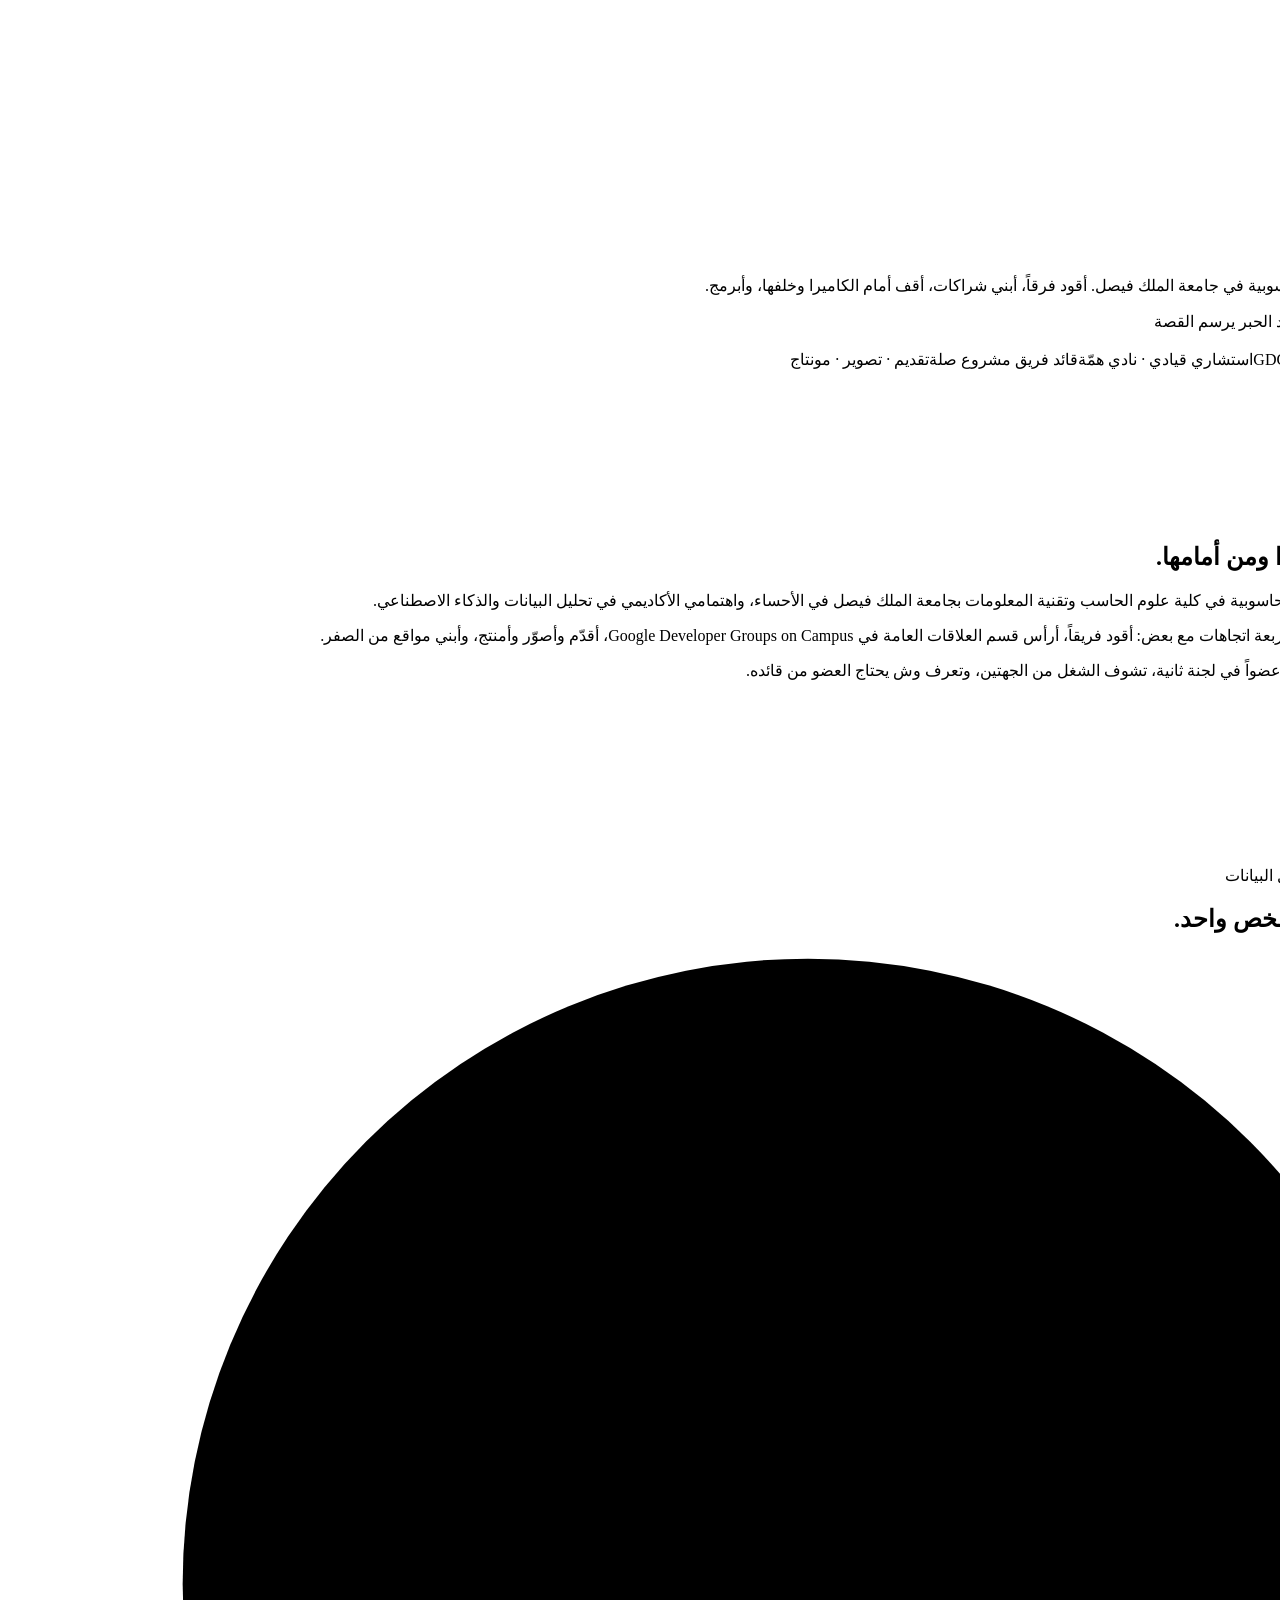
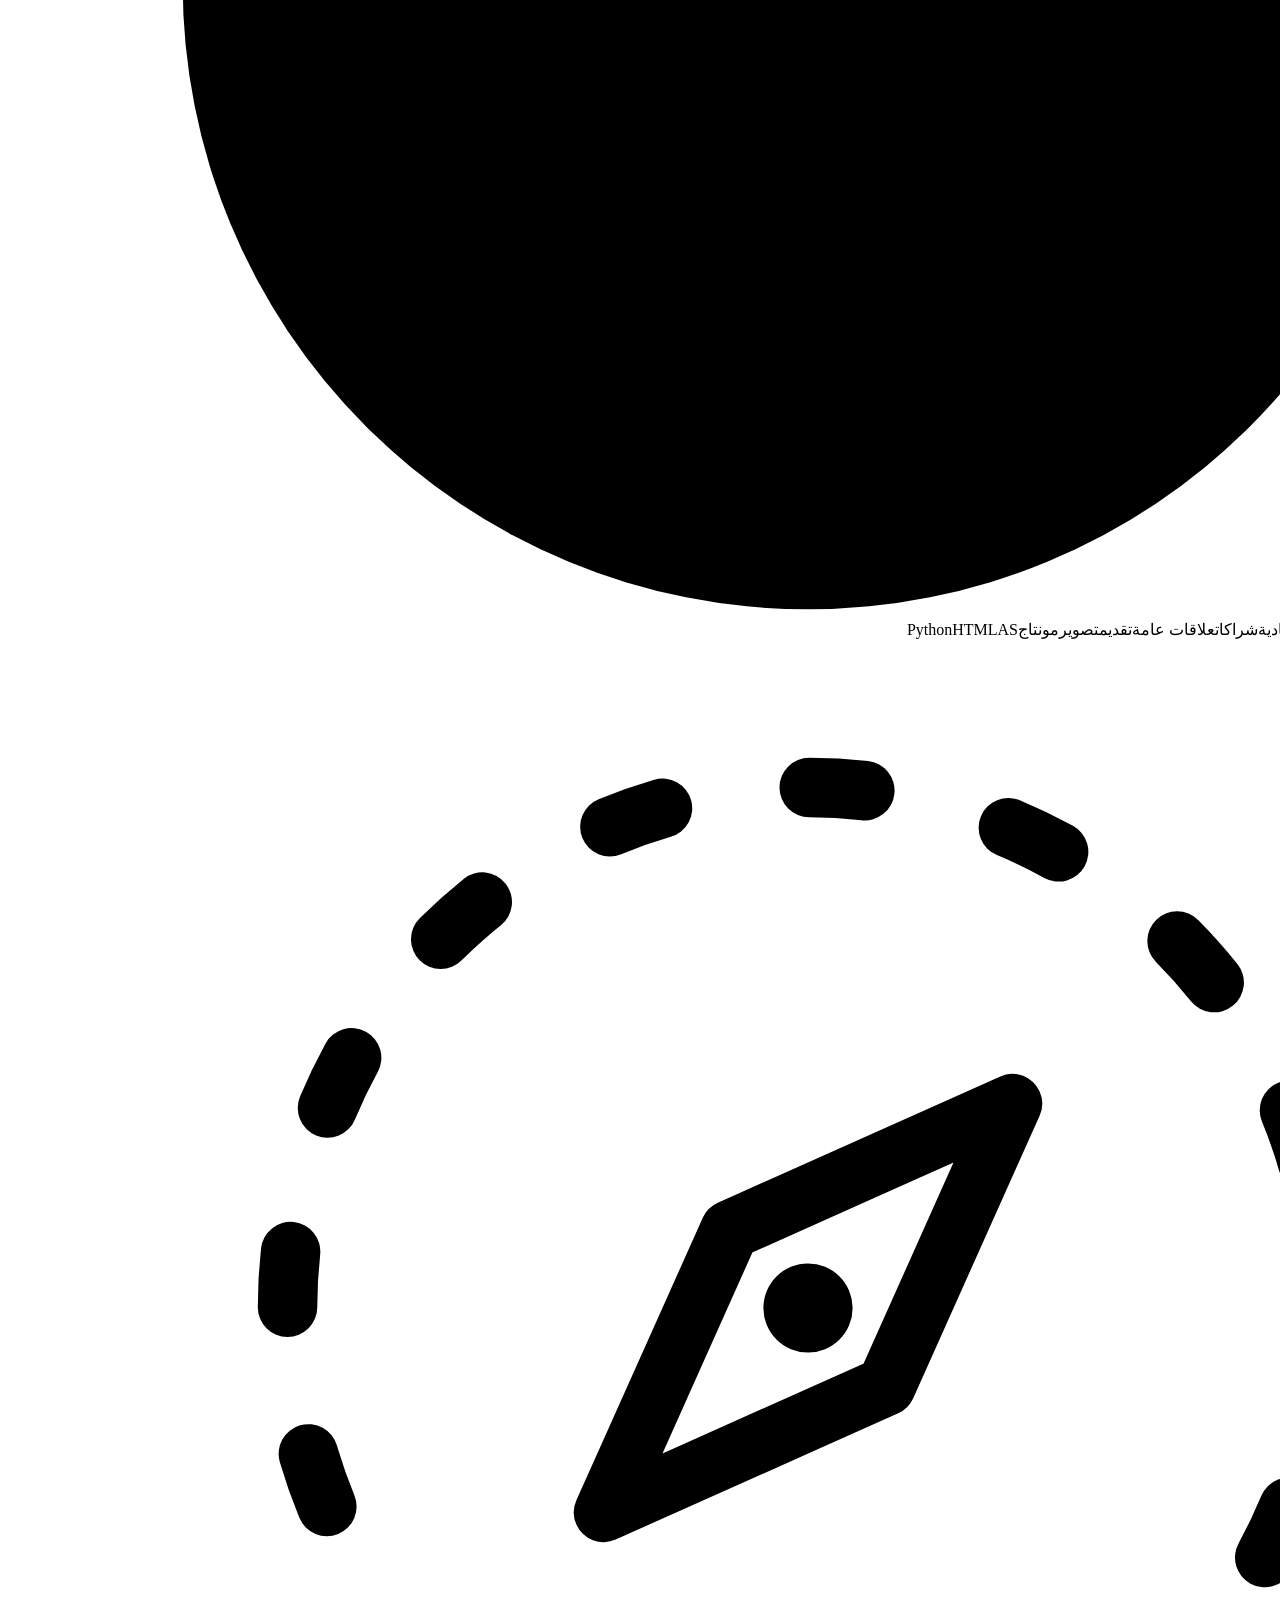
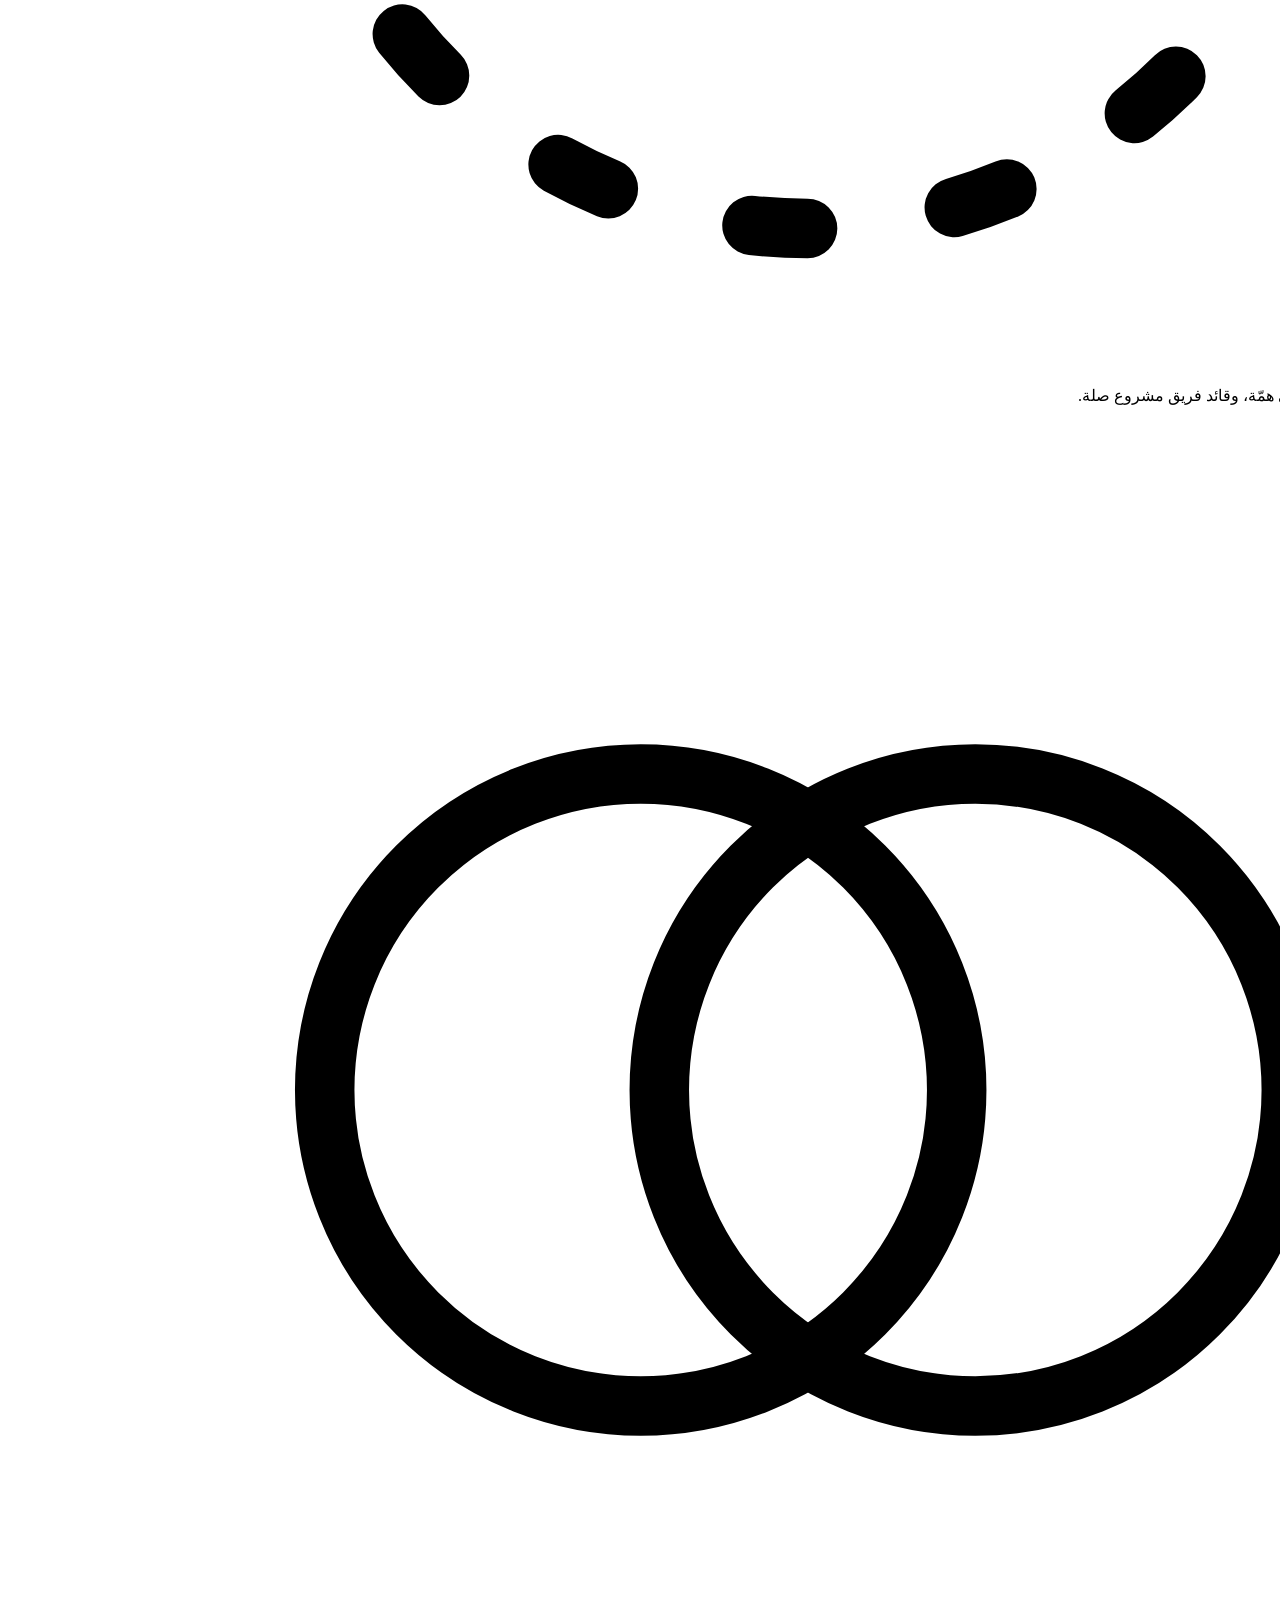
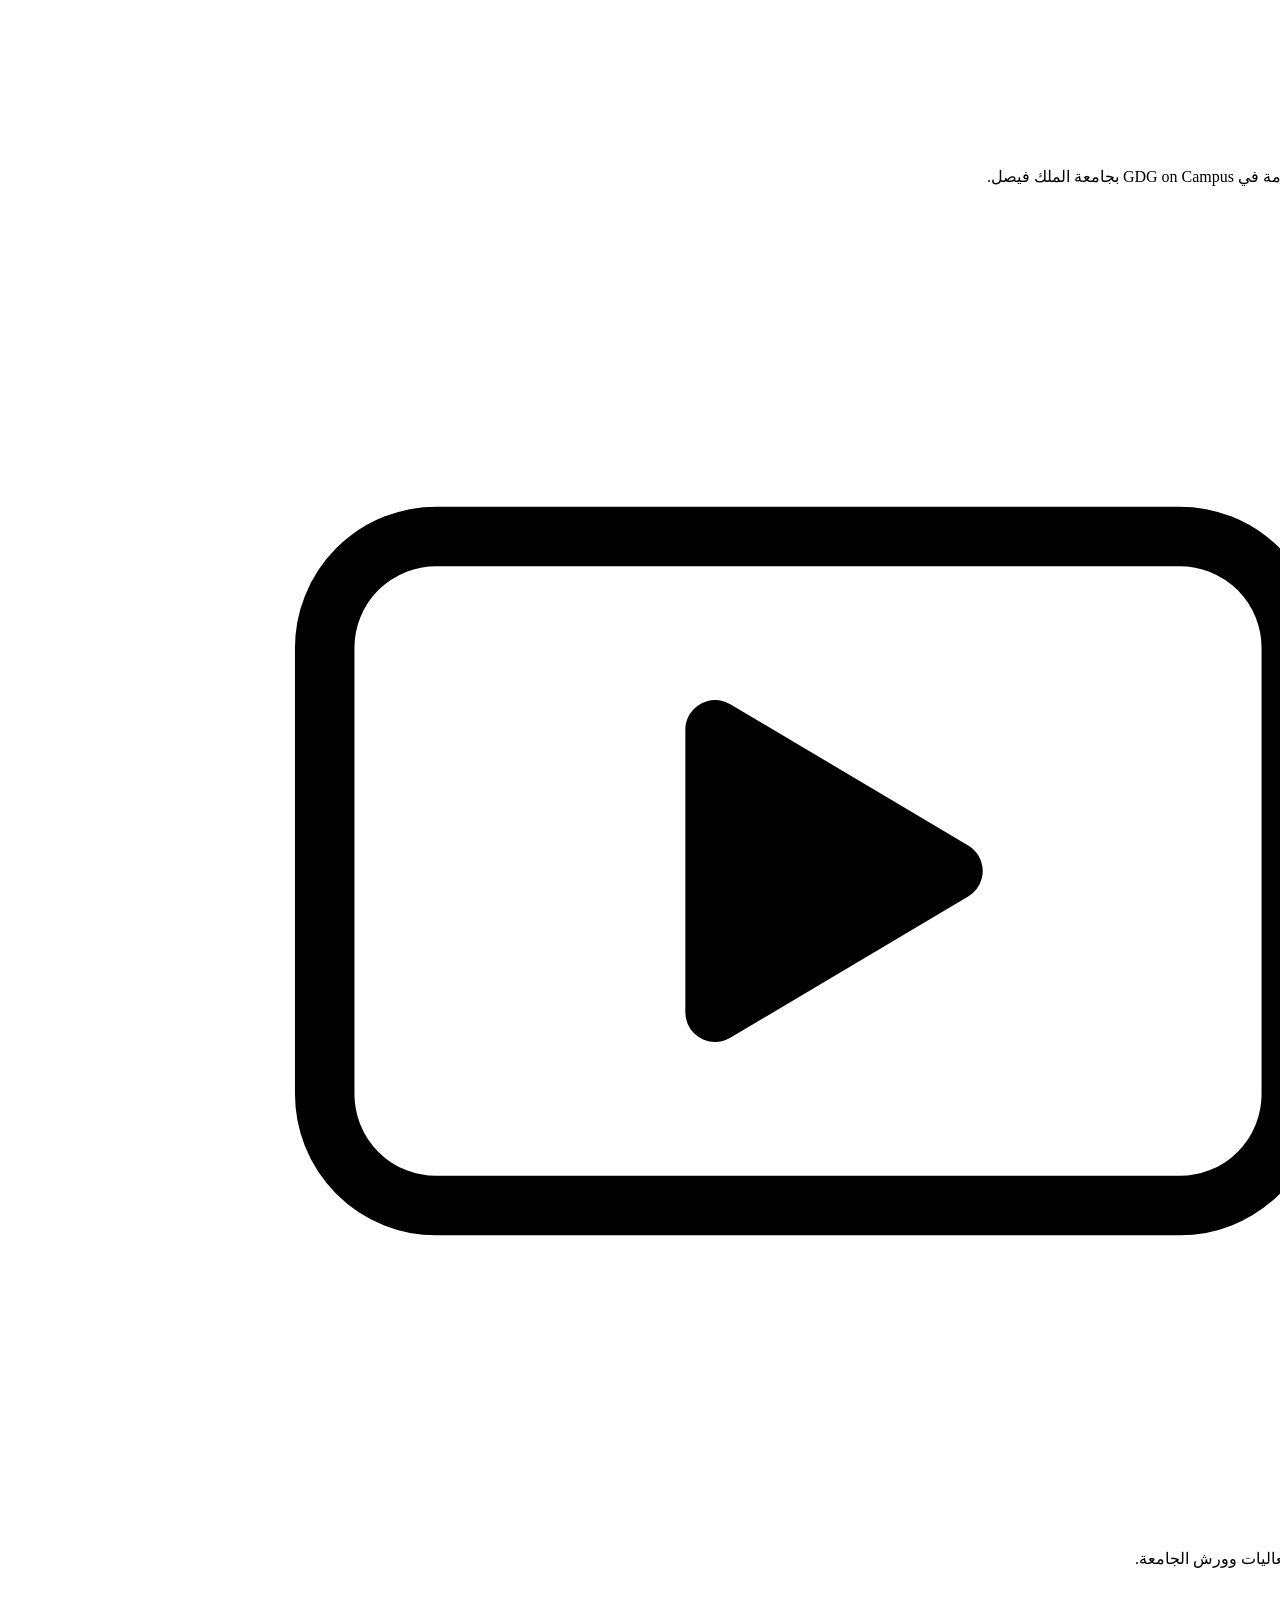
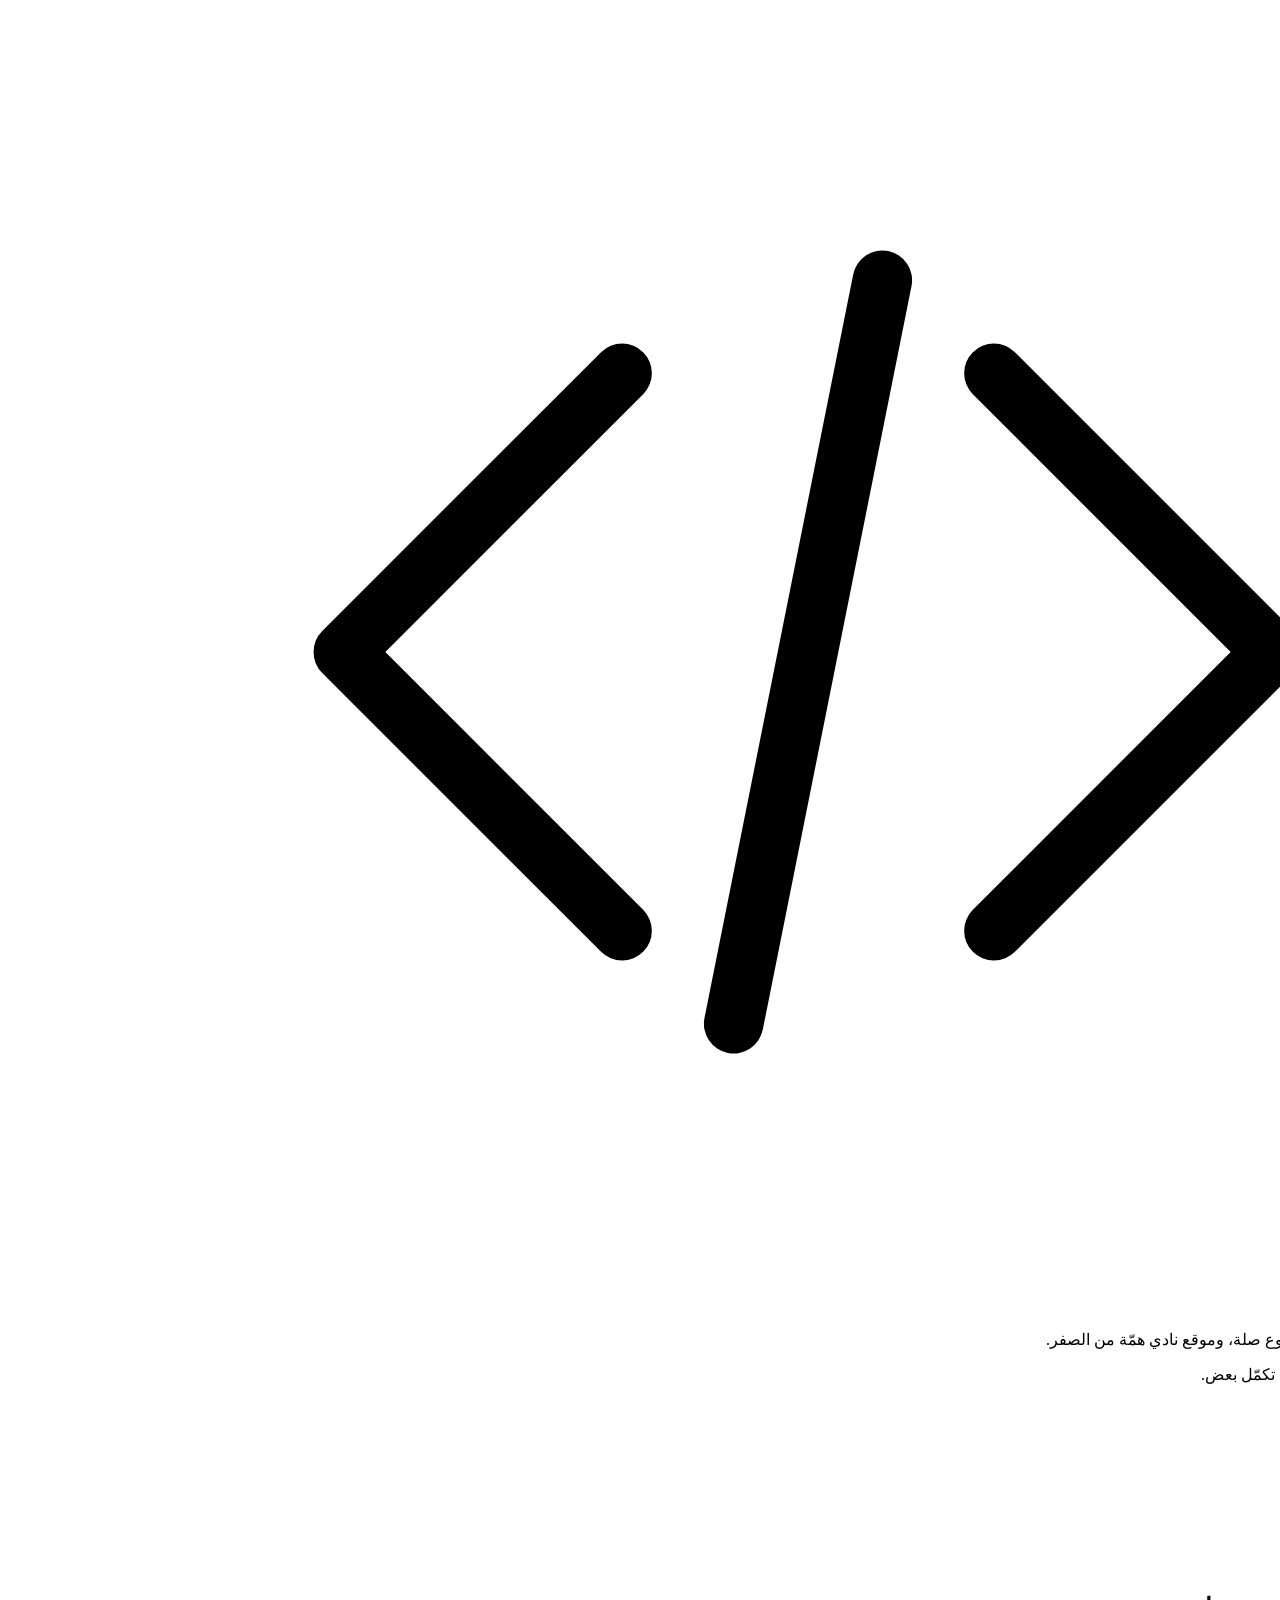
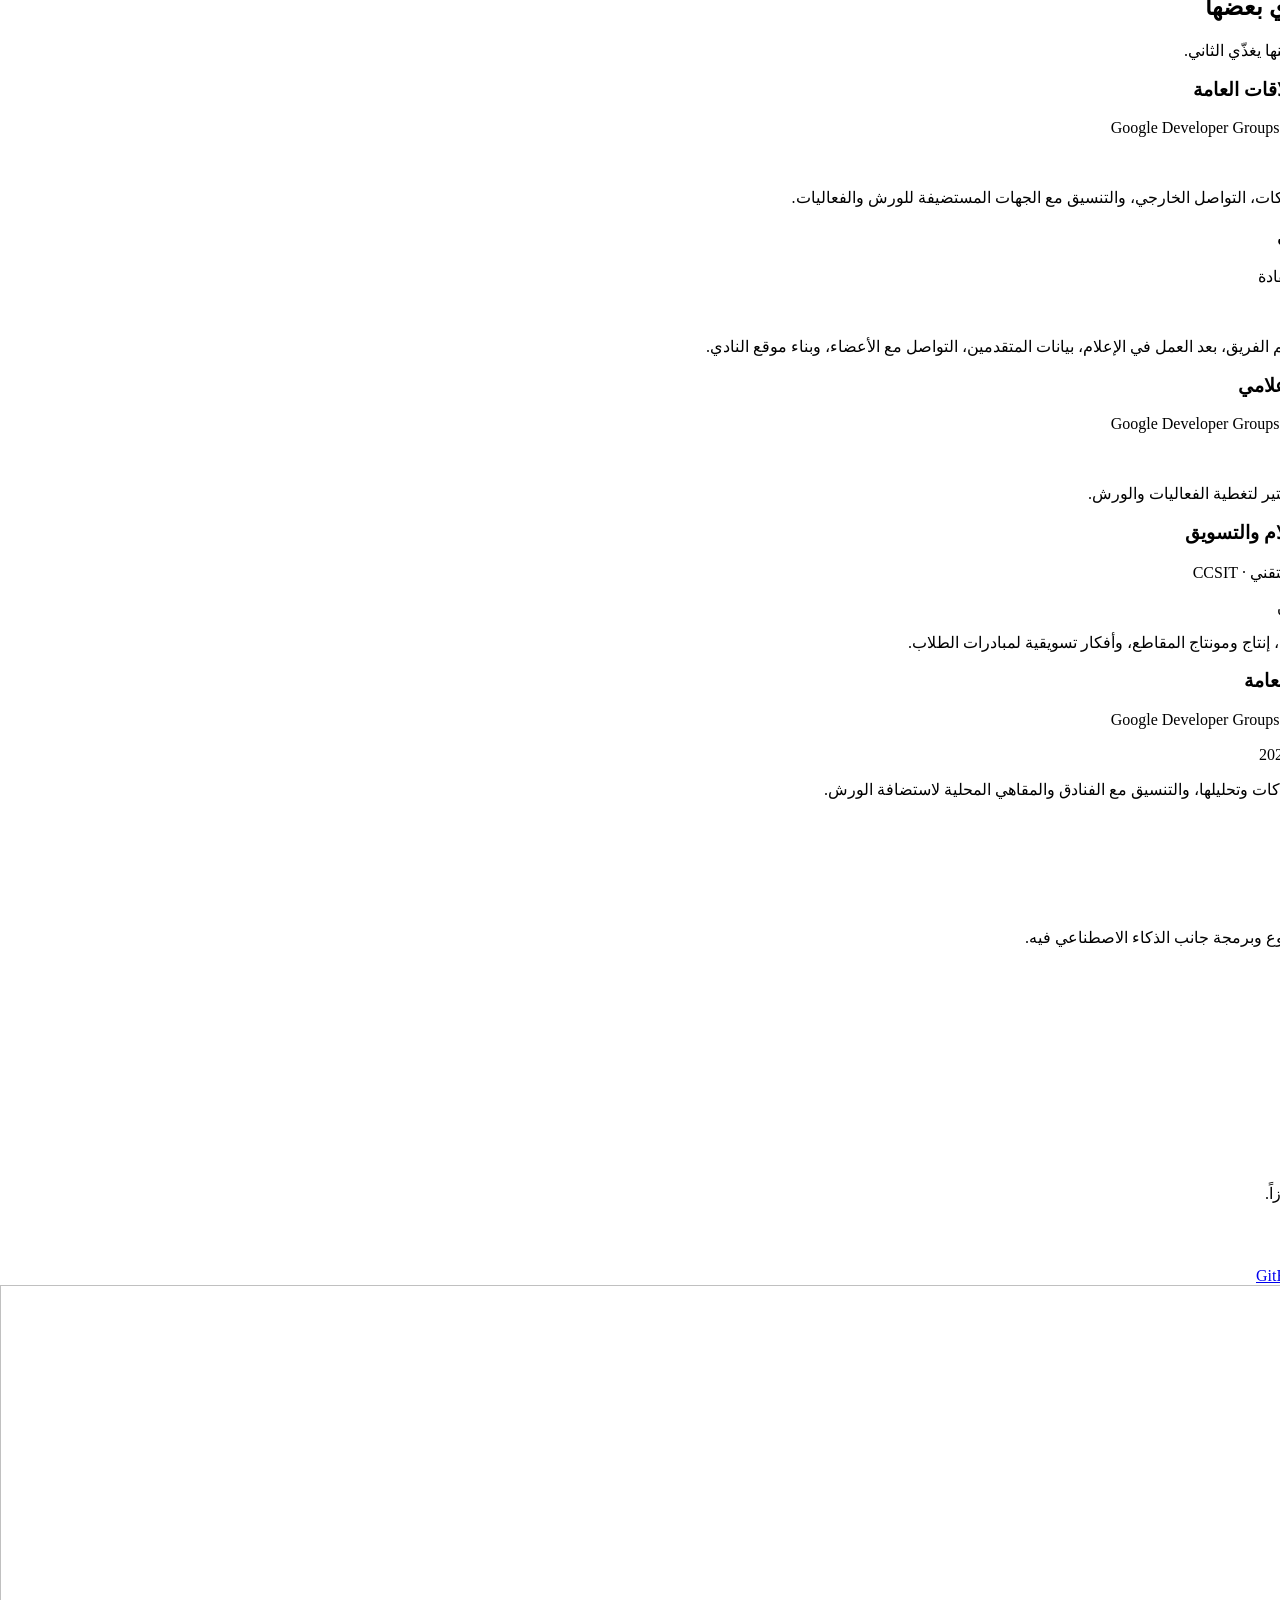
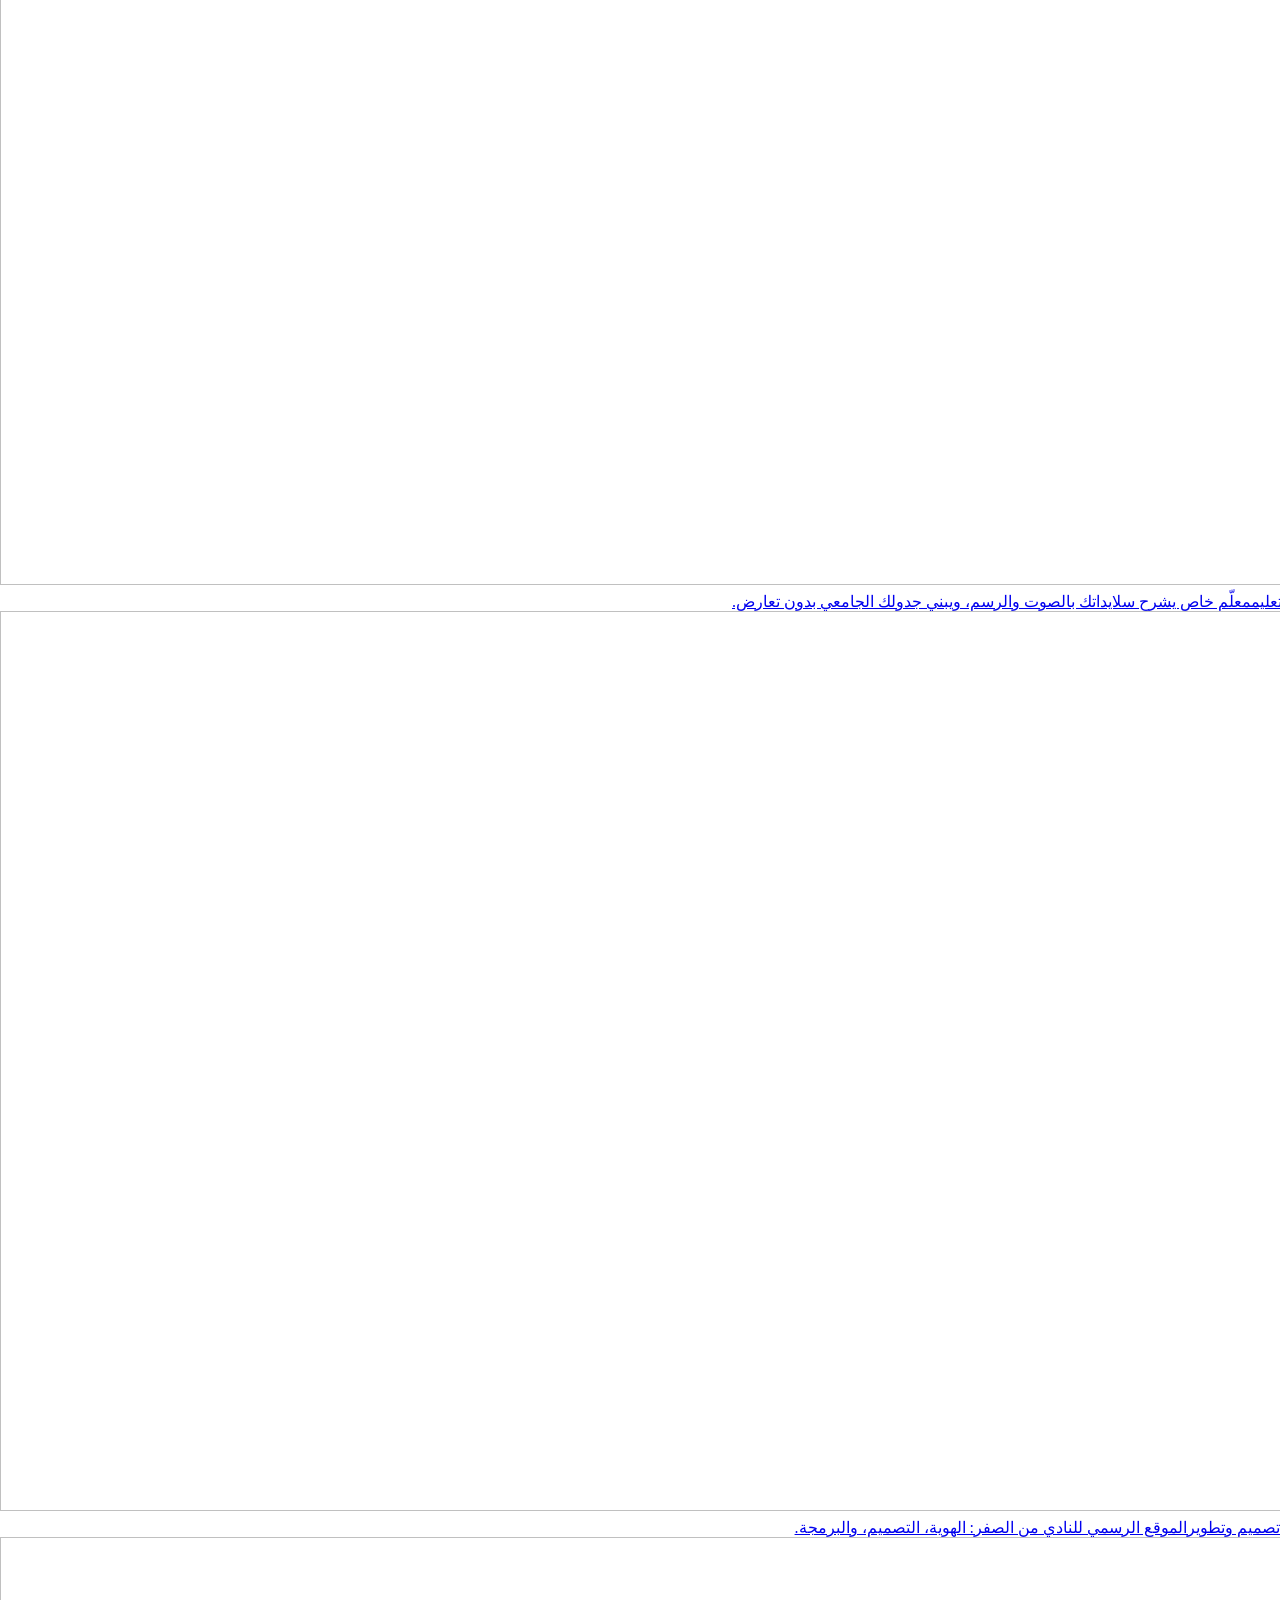
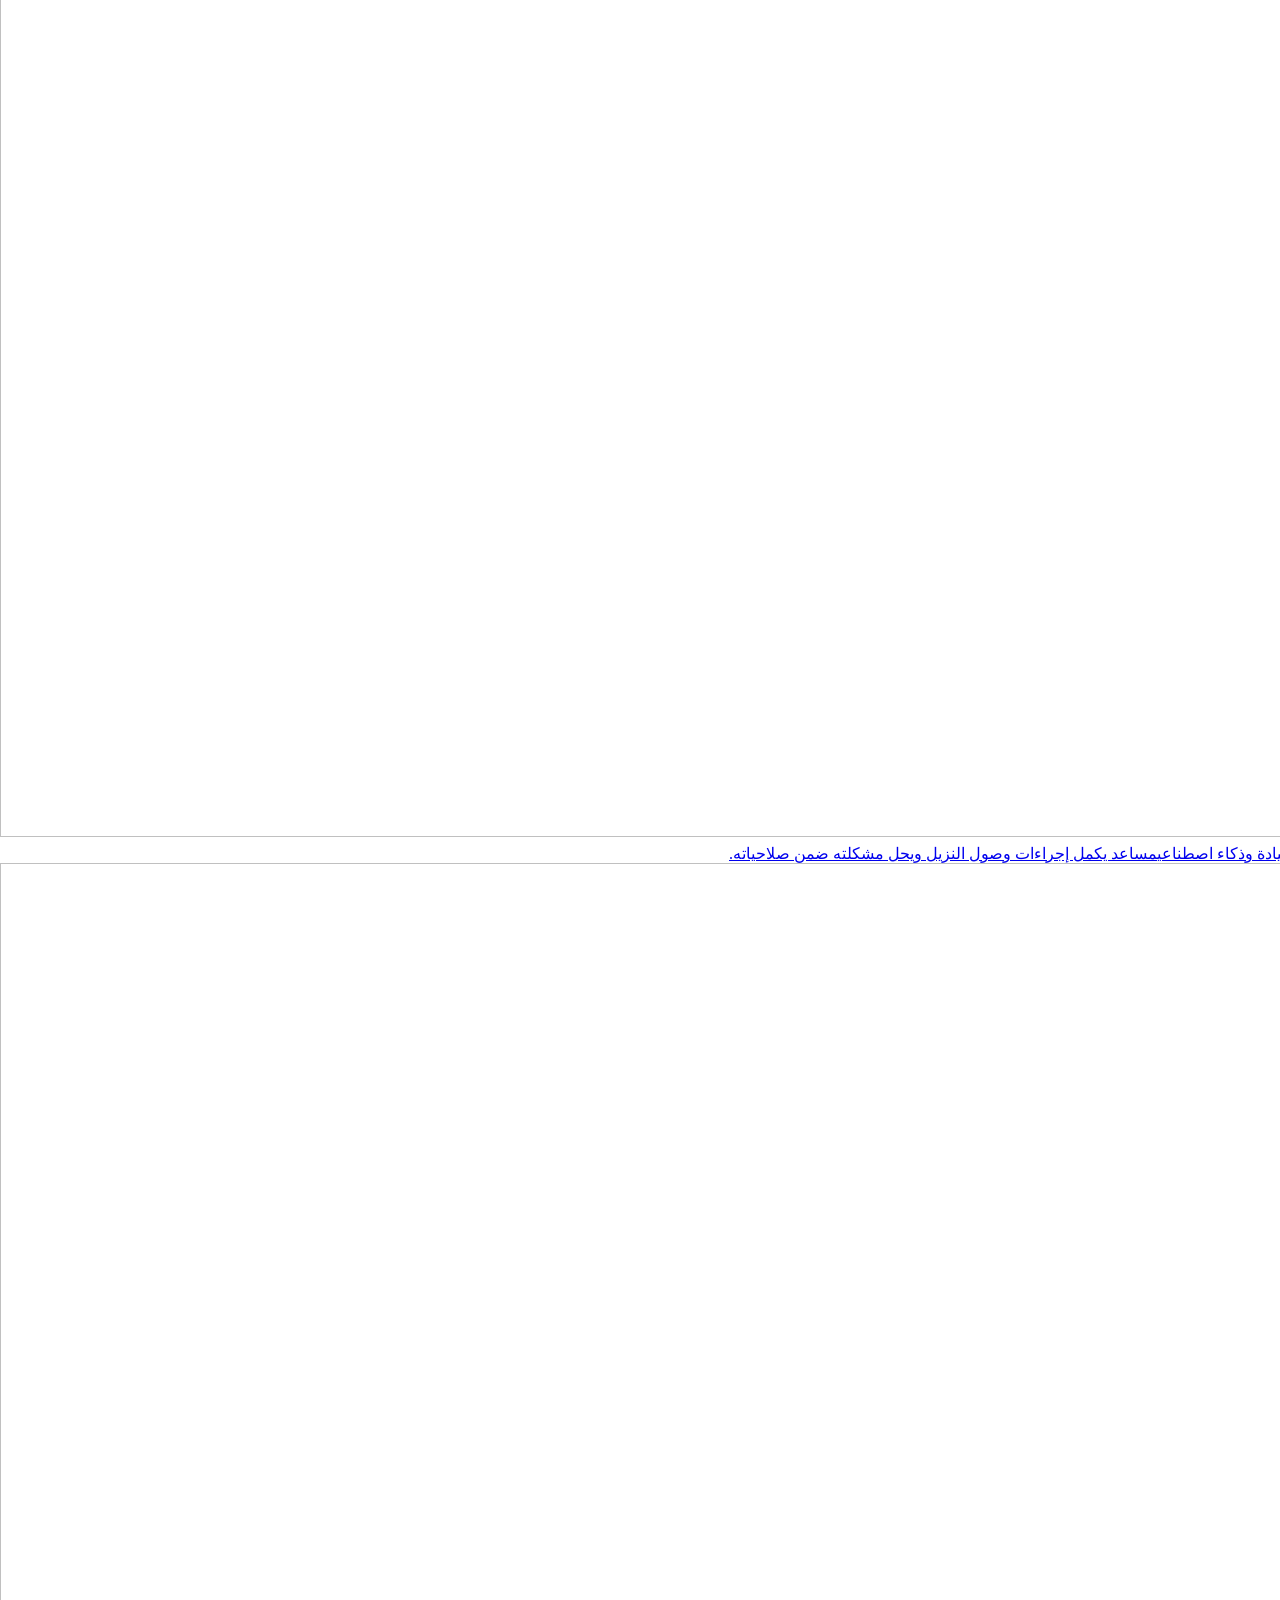
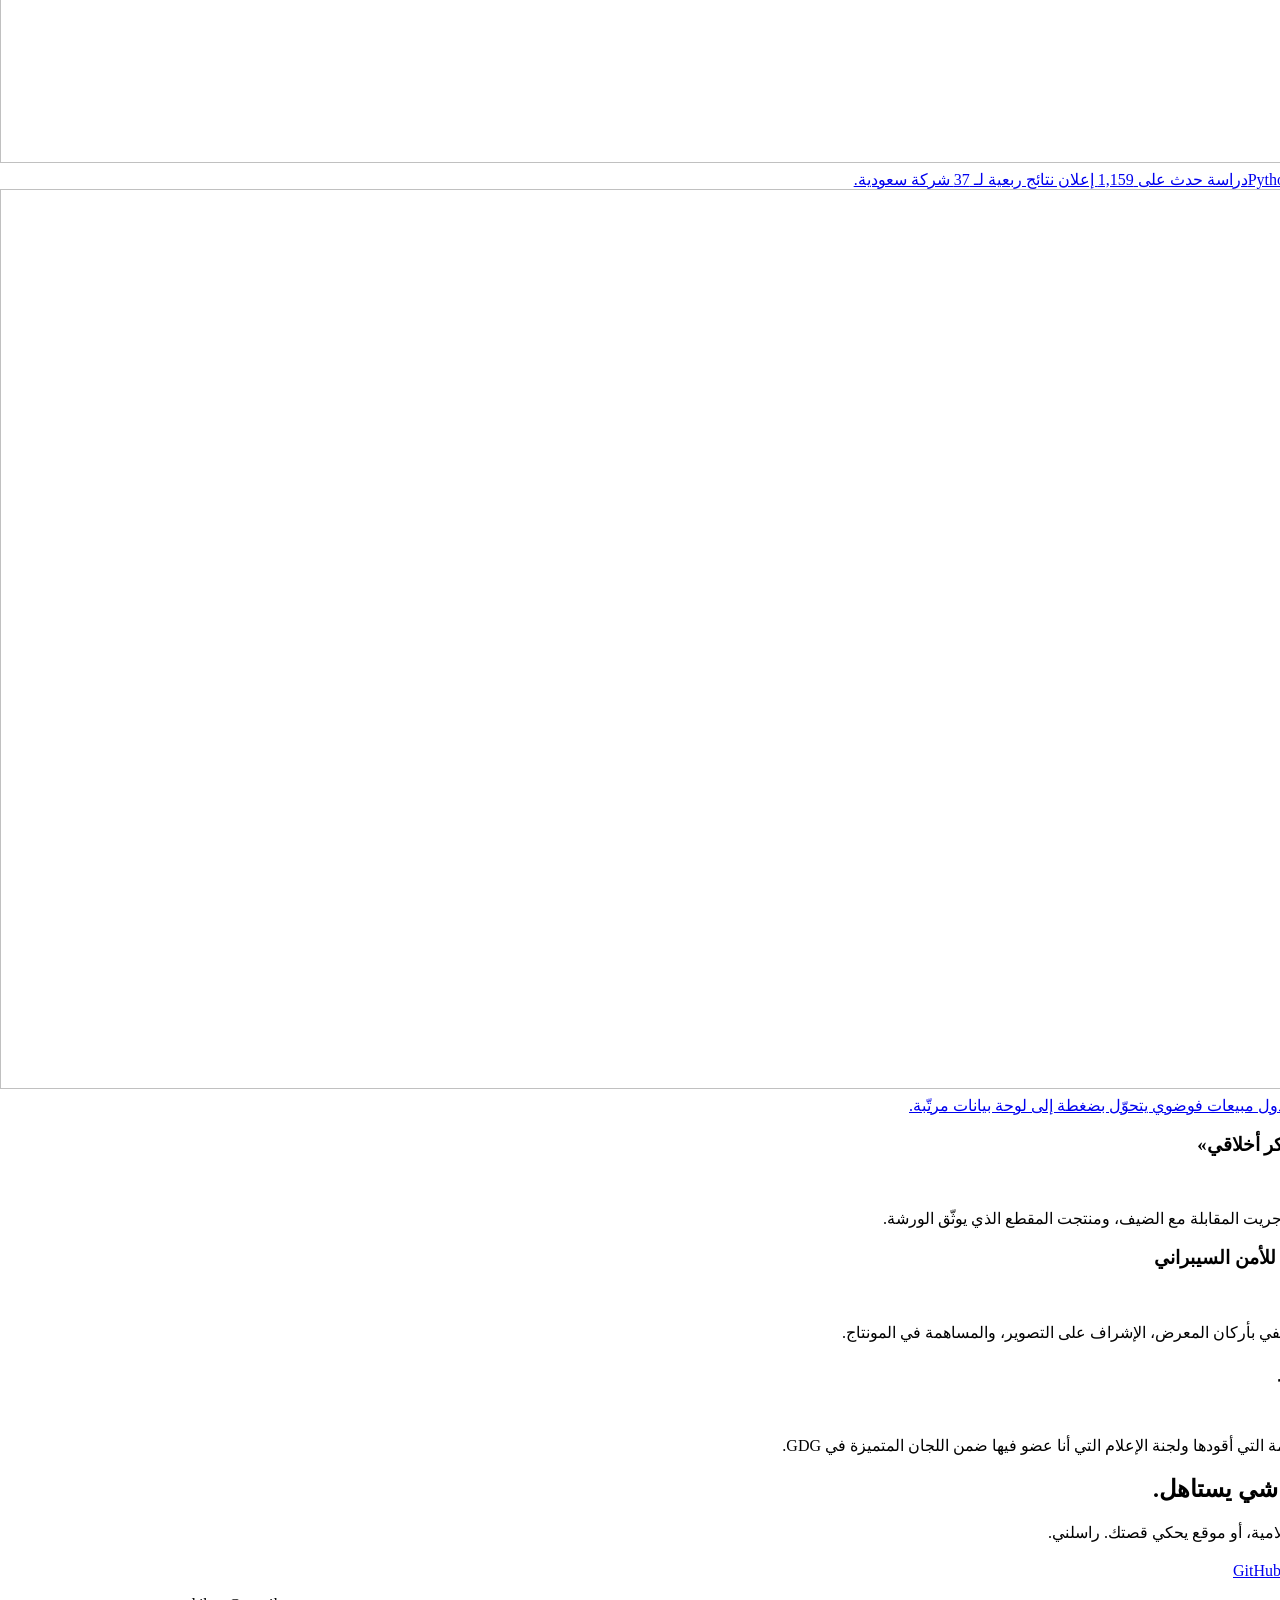
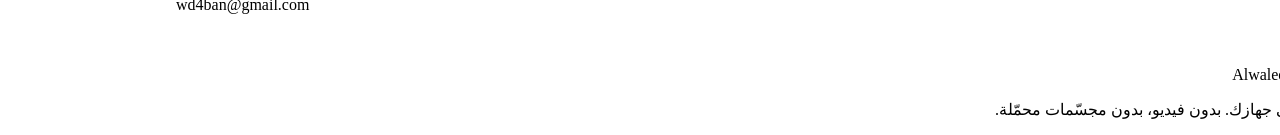
==== commit bed1bf14: "Add files via upload" ====
--- a/index.html
+++ b/index.html
@@ -1 +1 @@
-<!DOCTYPE html><html lang="ar" dir="rtl" class="eReU_a_variable Y6P_Rq_variable YTVVzq_variable yIsYIW_variable"><head><meta charSet="utf-8"/><meta name="viewport" content="width=device-width, initial-scale=1"/><link rel="preload" href="/Alwaleed/06265ba6950e841c-s.p.1rne3a59172go.woff2" as="font" crossorigin="" type="font/woff2"/><link rel="preload" href="/Alwaleed/066ba92c8fc1c222-s.p.3lj349bs9hfu1.woff2" as="font" crossorigin="" type="font/woff2"/><link rel="preload" href="/Alwaleed/851a1125fe719f9c-s.p.28v825rc0jjx9.woff2" as="font" crossorigin="" type="font/woff2"/><link rel="preload" href="/Alwaleed/ae8a6189deba2b59-s.p.29a202atpp3ye.woff2" as="font" crossorigin="" type="font/woff2"/><link rel="preload" href="/Alwaleed/bf56aec03b6c512f-s.p.2-6hkzwn24m5-.woff2" as="font" crossorigin="" type="font/woff2"/><link rel="preload" href="/Alwaleed/d902bc2bfdd0a4cb-s.p.1g73gv09-xcb6.woff2" as="font" crossorigin="" type="font/woff2"/><link rel="preload" as="image" imageSrcSet="/Alwaleed/alwaleed-color.png?w=640 640w, /Alwaleed/alwaleed-color.png?w=750 750w, /Alwaleed/alwaleed-color.png?w=828 828w, /Alwaleed/alwaleed-color.png?w=1080 1080w, /Alwaleed/alwaleed-color.png?w=1200 1200w, /Alwaleed/alwaleed-color.png?w=1920 1920w, /Alwaleed/alwaleed-color.png?w=2048 2048w, /Alwaleed/alwaleed-color.png?w=3840 3840w" imageSizes="(max-width: 700px) 78vw, 460px"/><link rel="stylesheet" href="/Alwaleed/2_dcokya9nzt5.css" data-precedence="next"/><link rel="preload" as="script" fetchPriority="low" href="/Alwaleed/0kqziy-7_gy73.js"/><script src="/Alwaleed/43b1z714tu8y3.js" async=""></script><script src="/Alwaleed/092r-mewpaf3q.js" async=""></script><script src="/Alwaleed/turbopack-1z616og1n78a0.js" async=""></script><script src="/Alwaleed/3qfy96eoyh-ek.js" async=""></script><script src="/Alwaleed/2vuxvxzi8o50i.js" async=""></script><meta name="theme-color" content="#f2eee5"/><title>الوليد السليم | Alwaleed Alsaleem</title><meta name="description" content="الوليد السليم: طالب نظم معلومات حاسوبية في جامعة الملك فيصل. قيادة، علاقات عامة، إعلام، وتقنية. Alwaleed Alsaleem: leadership, public relations, media and technology."/><link rel="icon" href="/Alwaleed/favicon.ico?favicon.117ezoe8m31dk.ico" sizes="48x48" type="image/x-icon"/><meta name="next-size-adjust" content=""/><script src="/Alwaleed/0cz1d0mv5g_q7.js" noModule=""></script></head><body><div hidden=""><!--$--><!--/$--></div><script>try{var t=localStorage.getItem("theme")||(matchMedia("(prefers-color-scheme: dark)").matches?"dark":"light");document.documentElement.dataset.theme=t}catch(e){}</script><main class="page"><header class="top"><a class="brand" href="#top">الوليد السليم</a><div class="tools"><button class="tool icon" type="button" aria-label="الوضع الداكن" title="الوضع الداكن"><svg viewBox="0 0 24 24" width="18" height="18" fill="none" stroke="currentColor" stroke-width="1.6" stroke-linecap="round" stroke-linejoin="round" aria-hidden="true"><path d="M20 14.2A8.2 8.2 0 0 1 9.8 4a8.2 8.2 0 1 0 10.2 10.2z"></path></svg></button><button class="tool" type="button" lang="en">English</button></div></header><section class="hero paper" id="top"><svg class="ribbon" data-pts="[[-0.05,0.44],[0.12,0.48],[0.27,0.66],[0.38,0.9],[0.56,0.86],[0.69,0.62],[0.84,0.5],[0.95,0.62],[0.86,0.8],[0.68,0.9],[0.5,1,1]]" preserveAspectRatio="none" aria-hidden="true"><path></path></svg><div class="hero-copy"><h1>الوليد السليم</h1><p class="lead">طالب نظم معلومات حاسوبية في جامعة الملك فيصل. أقود فرقاً، أبني شراكات، أقف أمام الكاميرا وخلفها، وأبرمج.</p><div class="actions"><a class="btn solid" href="#contact">تواصل معي</a><span class="hint"><svg viewBox="0 0 24 24" width="16" height="16" fill="none" stroke="currentColor" stroke-width="1.6" stroke-linecap="round" stroke-linejoin="round" aria-hidden="true"><path d="M12 4v15M6 13l6 6 6-6"></path></svg>مرّر وشاهد الحبر يرسم القصة</span></div></div><div class="figure"><div class="arch" data-drift="0.07"><img alt="الوليد السليم" width="800" height="800" decoding="async" data-nimg="1" style="color:transparent" sizes="(max-width: 700px) 78vw, 460px" srcSet="/Alwaleed/alwaleed-color.png?w=640 640w, /Alwaleed/alwaleed-color.png?w=750 750w, /Alwaleed/alwaleed-color.png?w=828 828w, /Alwaleed/alwaleed-color.png?w=1080 1080w, /Alwaleed/alwaleed-color.png?w=1200 1200w, /Alwaleed/alwaleed-color.png?w=1920 1920w, /Alwaleed/alwaleed-color.png?w=2048 2048w, /Alwaleed/alwaleed-color.png?w=3840 3840w" src="/Alwaleed/alwaleed-color.png?w=3840"/></div><span class="card c1" data-drift="0.1"><i></i>رئيس العلاقات العامة · GDG</span><span class="card c2" data-drift="0.18"><i></i>استشاري قيادي · نادي همّة</span><span class="card c3" data-drift="0.14"><i></i>قائد فريق مشروع صلة</span><span class="card c4" data-drift="0.06"><i></i>تقديم · تصوير · مونتاج</span></div></section><section class="about paper" id="about"><svg class="ribbon" data-pts="[[0.5,0,1],[0.36,0.12],[0.14,0.22],[0.08,0.46],[0.22,0.62],[0.36,0.5],[0.26,0.36],[0.12,0.52],[0.16,0.84],[0.5,1,1]]" preserveAspectRatio="none" aria-hidden="true"><path></path></svg><div class="about-copy"><h2 data-reveal="true">من خلف الكاميرا ومن أمامها.</h2><p data-reveal="true">أدرس نظم المعلومات الحاسوبية في كلية علوم الحاسب وتقنية المعلومات بجامعة الملك فيصل في الأحساء، واهتمامي الأكاديمي في تحليل البيانات والذكاء الاصطناعي.</p><p data-reveal="true">خارج القاعة أشتغل في أربعة اتجاهات مع بعض: أقود فريقاً، أرأس قسم العلاقات العامة في Google Developer Groups on Campus، أقدّم وأصوّر وأمنتج، وأبني مواقع من الصفر.</p><p data-reveal="true">لما تكون قائداً في لجنة وعضواً في لجنة ثانية، تشوف الشغل من الجهتين، وتعرف وش يحتاج العضو من قائده.</p></div></section><section class="deck" id="fields" data-active="0"><svg class="ribbon" data-pts="[[0.5,0,1],[0.8,0.035],[0.975,0.08],[0.995,0.5],[0.975,0.92],[0.8,0.965],[0.5,1,1]]" preserveAspectRatio="none" aria-hidden="true"><path></path></svg><div class="scene"><div class="dk-head"><p class="dk-tag">الذكاء الاصطناعي وتحليل البيانات</p><h2 class="dk-title">أربعة مجالات. شخص واحد.</h2></div><div class="dk-fan" aria-hidden="true"><div class="dk-pivot"><svg class="dk-rings" viewBox="0 0 380 380"><circle cx="190" cy="190" r="92"></circle><circle cx="190" cy="190" r="140"></circle><circle cx="190" cy="190" r="188"></circle></svg><span class="chip lf" data-g="0" style="--phi:-72deg;--i:0"><span class="chip-in"><span class="chip-face">قيادة الفرق</span></span></span><span class="chip lf" data-g="0" style="--phi:-54deg;--i:1"><span class="chip-in"><span class="chip-face">استشارات قيادية</span></span></span><span class="chip lf" data-g="1" style="--phi:-36deg;--i:2"><span class="chip-in"><span class="chip-face">شراكات</span></span></span><span class="chip lf" data-g="1" style="--phi:-18deg;--i:3"><span class="chip-in"><span class="chip-face">علاقات عامة</span></span></span><span class="chip rt" data-g="2" style="--phi:0deg;--i:4"><span class="chip-in"><span class="chip-face">تقديم</span></span></span><span class="chip rt" data-g="2" style="--phi:18deg;--i:5"><span class="chip-in"><span class="chip-face">تصوير</span></span></span><span class="chip rt" data-g="2" style="--phi:36deg;--i:6"><span class="chip-in"><span class="chip-face">مونتاج</span></span></span><span class="chip rt" data-g="3" style="--phi:54deg;--i:7"><span class="chip-in"><span class="chip-face">Python</span></span></span><span class="chip rt" data-g="3" style="--phi:72deg;--i:8"><span class="chip-in"><span class="chip-face">HTML</span></span></span><span class="dk-badge">AS</span></div></div><div class="dk-feats"><article class="dk-feat" data-i="0"><span class="dk-num" dir="ltr">0<!-- -->1<!-- --> / 04</span><h3 class="dk-name"><svg viewBox="0 0 34 34" fill="none" stroke="currentColor" stroke-width="1.6" stroke-linecap="round" stroke-linejoin="round"><circle cx="17" cy="17" r="14" stroke-dasharray="1.5 4"></circle><path d="M22.5 11.5l-3.4 7.6-7.6 3.4 3.4-7.6z"></path><circle cx="17" cy="17" r="1.2" fill="currentColor" stroke="none"></circle></svg>القيادة</h3><p>استشاري قيادي في نادي همّة، وقائد فريق مشروع صلة.</p></article><article class="dk-feat" data-i="1"><span class="dk-num" dir="ltr">0<!-- -->2<!-- --> / 04</span><h3 class="dk-name"><svg viewBox="0 0 34 34" fill="none" stroke="currentColor" stroke-width="1.6" stroke-linecap="round" stroke-linejoin="round"><circle cx="12.5" cy="17" r="8.5"></circle><circle cx="21.5" cy="17" r="8.5"></circle></svg>العلاقات العامة</h3><p>رئيس قسم العلاقات العامة في GDG on Campus بجامعة الملك فيصل.</p></article><article class="dk-feat" data-i="2"><span class="dk-num" dir="ltr">0<!-- -->3<!-- --> / 04</span><h3 class="dk-name"><svg viewBox="0 0 34 34" fill="none" stroke="currentColor" stroke-width="1.6" stroke-linecap="round" stroke-linejoin="round"><rect x="4" y="8" width="26" height="18" rx="3"></rect><path d="M14.5 13.2v7.6l6.4-3.8z" fill="currentColor"></path></svg>الإعلام</h3><p>تقديم وتصوير ومونتاج لفعاليات وورش الجامعة.</p></article><article class="dk-feat" data-i="3"><span class="dk-num" dir="ltr">0<!-- -->4<!-- --> / 04</span><h3 class="dk-name"><svg viewBox="0 0 34 34" fill="none" stroke="currentColor" stroke-width="1.6" stroke-linecap="round" stroke-linejoin="round"><path d="M12 9.5L4.5 17l7.5 7.5M22 9.5l7.5 7.5-7.5 7.5M19 7l-4 20"></path></svg>التقنية</h3><p>ذكاء اصطناعي في مشروع صلة، وموقع نادي همّة من الصفر.</p></article><div class="dk-feat" data-i="4"><p class="dk-close">المجالات ما تتعارض.. هي تكمّل بعض.</p><a class="dk-cta" href="#contact">تواصل معي</a></div><div class="dk-bars" aria-hidden="true"><i></i><i></i><i></i><i></i></div></div></div></section><section class="list paper" id="path"><svg class="ribbon" data-pts="[[0.5,0,1],[0.2,0.03],[0.03,0.1],[0.015,0.5],[0.03,0.9],[0.2,0.97],[0.5,1,1]]" preserveAspectRatio="none" aria-hidden="true"><path></path></svg><div class="wrap"><header class="list-head"><h2 data-reveal="true"><span>أدوار</span><span>متوازية</span><span>تغذّي بعضها</span></h2><p data-reveal="true">أدوار متوازية، كل واحد منها يغذّي الثاني.</p></header><ol class="rows"><li data-reveal="true"><div class="who"><h3>رئيس قسم العلاقات العامة</h3><p>Google Developer Groups on Campus · KFU</p><p class="when">نوفمبر 2026 – الآن</p></div><p class="say">أقود القسم: الشراكات، التواصل الخارجي، والتنسيق مع الجهات المستضيفة للورش والفعاليات.</p></li><li data-reveal="true"><div class="who"><h3>استشاري قيادي</h3><p>نادي همّة لإعداد القادة</p><p class="when">أكتوبر 2026 – الآن</p></div><p class="say">دور استشاري لدعم الفريق، بعد العمل في الإعلام، بيانات المتقدمين، التواصل مع الأعضاء، وبناء موقع النادي.</p></li><li data-reveal="true"><div class="who"><h3>عضو الفريق الإعلامي</h3><p>Google Developer Groups on Campus · KFU</p><p class="when">أكتوبر 2026 – الآن</p></div><p class="say">مقدّم ومصوّر ومونتير لتغطية الفعاليات والورش.</p></li><li data-reveal="true"><div class="who"><h3>عضو فريق الإعلام والتسويق</h3><p>المجلس الطلابي التقني · CCSIT</p><p class="when">سبتمبر 2026 – الآن</p></div><p class="say">تقديم أمام الكاميرا، إنتاج ومونتاج المقاطع، وأفكار تسويقية لمبادرات الطلاب.</p></li><li data-reveal="true"><div class="who"><h3>عضو العلاقات العامة</h3><p>Google Developer Groups on Campus · KFU</p><p class="when">سبتمبر – نوفمبر 2026</p></div><p class="say">تنظيم بيانات الشراكات وتحليلها، والتنسيق مع الفنادق والمقاهي المحلية لاستضافة الورش.</p></li><li data-reveal="true"><div class="who"><h3>قائد الفريق</h3><p>مشروع صلة · Sila</p><p class="when">2026</p></div><p class="say">قيادة فريق المشروع وبرمجة جانب الذكاء الاصطناعي فيه.</p></li></ol></div></section><section class="list paper" id="work"><svg class="ribbon" data-pts="[[0.5,0,1],[0.8,0.03],[0.97,0.1],[0.985,0.5],[0.985,0.84],[1.1,0.96]]" preserveAspectRatio="none" aria-hidden="true"><path></path></svg><div class="wrap"><header class="list-head"><h2 data-reveal="true"><span>أعمال</span><span>أفتخر</span><span>فيها</span></h2><p data-reveal="true">ما بدأته حلماً، سأنهيه إنجازاً.</p></header><div class="sites-head" data-reveal="true"><h3>مواقع بنيتها</h3><a class="btn" href="https://github.com/mobhim" target="_blank" rel="noreferrer"><svg viewBox="0 0 24 24" width="18" height="18" fill="currentColor" aria-hidden="true"><path d="M12 2C6.48 2 2 6.58 2 12.25c0 4.53 2.87 8.37 6.84 9.73.5.1.68-.22.68-.49v-1.7c-2.78.62-3.37-1.37-3.37-1.37-.46-1.18-1.11-1.5-1.11-1.5-.91-.64.07-.62.07-.62 1 .07 1.53 1.06 1.53 1.06.9 1.57 2.34 1.12 2.91.86.09-.67.35-1.12.63-1.38-2.22-.26-4.55-1.14-4.55-5.07 0-1.12.39-2.03 1.03-2.75-.1-.26-.45-1.3.1-2.72 0 0 .84-.28 2.75 1.05a9.3 9.3 0 0 1 5 0c1.91-1.33 2.75-1.05 2.75-1.05.55 1.42.2 2.46.1 2.72.64.72 1.03 1.63 1.03 2.75 0 3.94-2.34 4.8-4.57 5.06.36.32.68.94.68 1.9v2.81c0 .27.18.6.69.49A10.2 10.2 0 0 0 22 12.25C22 6.580 17.52 2 12 2z"></path></svg>كل المشاريع على GitHub</a></div><div class="sites"><a class="site" href="https://mobhim.github.io/Himma/" target="_blank" rel="noreferrer" data-reveal="true"><span class="site-shot"><img alt="" loading="lazy" width="1440" height="900" decoding="async" data-nimg="1" style="color:transparent" sizes="(max-width: 760px) 92vw, 540px" srcSet="/Alwaleed/himma.jpg?w=640 640w, /Alwaleed/himma.jpg?w=750 750w, /Alwaleed/himma.jpg?w=828 828w, /Alwaleed/himma.jpg?w=1080 1080w, /Alwaleed/himma.jpg?w=1200 1200w, /Alwaleed/himma.jpg?w=1920 1920w, /Alwaleed/himma.jpg?w=2048 2048w, /Alwaleed/himma.jpg?w=3840 3840w" src="/Alwaleed/himma.jpg?w=3840"/></span><span class="site-cap"><span class="site-name">نادي همّة لإعداد القادة<svg viewBox="0 0 24 24" width="18" height="18" fill="none" stroke="currentColor" stroke-width="1.6" stroke-linecap="round" stroke-linejoin="round" aria-label="افتح الموقع"><path d="M8 16L16 8M9 8h7v7"></path></svg></span><span class="site-kind">تصميم وتطوير</span><span class="site-text">الموقع الرسمي للنادي من الصفر: الهوية، التصميم، والبرمجة.</span></span></a><a class="site" href="https://mobhim.github.io/sila/" target="_blank" rel="noreferrer" data-reveal="true"><span class="site-shot"><img alt="" loading="lazy" width="1440" height="900" decoding="async" data-nimg="1" style="color:transparent" sizes="(max-width: 760px) 92vw, 540px" srcSet="/Alwaleed/sila.jpg?w=640 640w, /Alwaleed/sila.jpg?w=750 750w, /Alwaleed/sila.jpg?w=828 828w, /Alwaleed/sila.jpg?w=1080 1080w, /Alwaleed/sila.jpg?w=1200 1200w, /Alwaleed/sila.jpg?w=1920 1920w, /Alwaleed/sila.jpg?w=2048 2048w, /Alwaleed/sila.jpg?w=3840 3840w" src="/Alwaleed/sila.jpg?w=3840"/></span><span class="site-cap"><span class="site-name">صلة · مساعد فندقي<svg viewBox="0 0 24 24" width="18" height="18" fill="none" stroke="currentColor" stroke-width="1.6" stroke-linecap="round" stroke-linejoin="round" aria-label="افتح الموقع"><path d="M8 16L16 8M9 8h7v7"></path></svg></span><span class="site-kind">قيادة وذكاء اصطناعي</span><span class="site-text">مساعد يكمل إجراءات وصول النزيل ويحل مشكلته ضمن صلاحياته.</span></span></a><a class="site" href="https://1muashir.netlify.app/" target="_blank" rel="noreferrer" data-reveal="true"><span class="site-shot"><img alt="" loading="lazy" width="1440" height="900" decoding="async" data-nimg="1" style="color:transparent" sizes="(max-width: 760px) 92vw, 540px" srcSet="/Alwaleed/muashir.jpg?w=640 640w, /Alwaleed/muashir.jpg?w=750 750w, /Alwaleed/muashir.jpg?w=828 828w, /Alwaleed/muashir.jpg?w=1080 1080w, /Alwaleed/muashir.jpg?w=1200 1200w, /Alwaleed/muashir.jpg?w=1920 1920w, /Alwaleed/muashir.jpg?w=2048 2048w, /Alwaleed/muashir.jpg?w=3840 3840w" src="/Alwaleed/muashir.jpg?w=3840"/></span><span class="site-cap"><span class="site-name">مؤشّر<svg viewBox="0 0 24 24" width="18" height="18" fill="none" stroke="currentColor" stroke-width="1.6" stroke-linecap="round" stroke-linejoin="round" aria-label="افتح الموقع"><path d="M8 16L16 8M9 8h7v7"></path></svg></span><span class="site-kind">تحليل بيانات · Python</span><span class="site-text">دراسة حدث على 1,159 إعلان نتائج ربعية لـ 37 شركة سعودية.</span></span></a><a class="site" href="https://mobhim.github.io/gdata/before-after.html" target="_blank" rel="noreferrer" data-reveal="true"><span class="site-shot"><img alt="" loading="lazy" width="1440" height="900" decoding="async" data-nimg="1" style="color:transparent" sizes="(max-width: 760px) 92vw, 540px" srcSet="/Alwaleed/gdata.jpg?w=640 640w, /Alwaleed/gdata.jpg?w=750 750w, /Alwaleed/gdata.jpg?w=828 828w, /Alwaleed/gdata.jpg?w=1080 1080w, /Alwaleed/gdata.jpg?w=1200 1200w, /Alwaleed/gdata.jpg?w=1920 1920w, /Alwaleed/gdata.jpg?w=2048 2048w, /Alwaleed/gdata.jpg?w=3840 3840w" src="/Alwaleed/gdata.jpg?w=3840"/></span><span class="site-cap"><span class="site-name">قبل وبعد<svg viewBox="0 0 24 24" width="18" height="18" fill="none" stroke="currentColor" stroke-width="1.6" stroke-linecap="round" stroke-linejoin="round" aria-label="افتح الموقع"><path d="M8 16L16 8M9 8h7v7"></path></svg></span><span class="site-kind">تنظيم بيانات</span><span class="site-text">جدول مبيعات فوضوي يتحوّل بضغطة إلى لوحة بيانات مرتّبة.</span></span></a></div><ul class="rows"><li data-reveal="true"><div class="who"><h3>ورشة «فكّر كهاكر أخلاقي»</h3><p>تقديم ومونتاج</p></div><p class="say">قدّمت الافتتاحية، أجريت المقابلة مع الضيف، ومنتجت المقطع الذي يوثّق الورشة.</p></li><li data-reveal="true"><div class="who"><h3>معرض نَبّه 2026 للأمن السيبراني</h3><p>إعلام</p></div><p class="say">تقديم الفيديو التعريفي بأركان المعرض، الإشراف على التصوير، والمساهمة في المونتاج.</p></li><li data-reveal="true"><div class="who"><h3>تميّز شهر أكتوبر</h3><p>تكريم</p></div><p class="say">لجنة العلاقات العامة التي أقودها ولجنة الإعلام التي أنا عضو فيها ضمن اللجان المتميزة في GDG.</p></li></ul></div></section><footer class="end paper" id="contact"><div class="end-copy"><h2 data-reveal="true">خلّنا نشتغل على شي يستاهل.</h2><p class="lead" data-reveal="true">شراكة، ورشة، تغطية إعلامية، أو موقع يحكي قصتك. راسلني.</p><div class="actions" data-reveal="true"><a class="btn solid" href="https://www.linkedin.com/in/alwaleed-alsaleem/" target="_blank" rel="noreferrer">لينكدإن</a><a class="btn" href="mailto:wd4ban@gmail.com">راسلني بالإيميل</a><a class="btn" href="https://github.com/mobhim" target="_blank" rel="noreferrer"><svg viewBox="0 0 24 24" width="18" height="18" fill="currentColor" aria-hidden="true"><path d="M12 2C6.48 2 2 6.58 2 12.25c0 4.53 2.87 8.37 6.84 9.73.5.1.68-.22.68-.49v-1.7c-2.78.62-3.37-1.37-3.37-1.37-.46-1.18-1.11-1.5-1.11-1.5-.91-.64.07-.62.07-.62 1 .07 1.53 1.06 1.53 1.06.9 1.57 2.34 1.12 2.91.86.09-.67.35-1.12.63-1.38-2.22-.26-4.55-1.14-4.55-5.07 0-1.12.39-2.03 1.03-2.75-.1-.26-.45-1.3.1-2.72 0 0 .84-.28 2.75 1.05a9.3 9.3 0 0 1 5 0c1.91-1.33 2.75-1.05 2.75-1.05.55 1.42.2 2.46.1 2.72.64.72 1.03 1.63 1.03 2.75 0 3.94-2.34 4.8-4.57 5.06.36.32.68.94.68 1.9v2.81c0 .27.18.6.69.49A10.2 10.2 0 0 0 22 12.25C22 6.580 17.52 2 12 2z"></path></svg>GitHub</a></div><p class="mail" dir="ltr" data-reveal="true">wd4ban@gmail.com</p></div><div class="end-photo" data-reveal="true"><img alt="الوليد السليم" loading="lazy" width="800" height="800" decoding="async" data-nimg="1" style="color:transparent" sizes="(max-width: 760px) 62vw, 360px" srcSet="/Alwaleed/alwaleed-color.png?w=640 640w, /Alwaleed/alwaleed-color.png?w=750 750w, /Alwaleed/alwaleed-color.png?w=828 828w, /Alwaleed/alwaleed-color.png?w=1080 1080w, /Alwaleed/alwaleed-color.png?w=1200 1200w, /Alwaleed/alwaleed-color.png?w=1920 1920w, /Alwaleed/alwaleed-color.png?w=2048 2048w, /Alwaleed/alwaleed-color.png?w=3840 3840w" src="/Alwaleed/alwaleed-color.png?w=3840"/></div><p class="wordmark" aria-hidden="true"><span class="ar" lang="ar" dir="rtl">الوليد السليم</span><span class="en" lang="en" dir="ltr">Alwaleed Alsaleem</span></p><p class="foot">هذا الموقع يُرسم حياً على جهازك. بدون فيديو، بدون مجسّمات محمّلة.</p></footer></main><!--$--><!--/$--><script id="_R_">(globalThis["TURBOPACK"] || (globalThis["TURBOPACK"] = [])).push({"otherChunks":["0kqziy-7_gy73.js","43b1z714tu8y3.js","092r-mewpaf3q.js"],"runtimeModuleIds":[94553]});</script><script src="/Alwaleed/0kqziy-7_gy73.js" async=""></script><script>(self.__next_f=self.__next_f||[]).push([0])</script><script>self.__next_f.push([1,"1:\"$Sreact.fragment\"\n2:\"/Alwaleed/3qfy96eoyh-ek.js\"\n3:I[39756,[\"$2\"],\"default\"]\n4:I[37457,[\"$2\"],\"default\"]\n6:I[47257,[\"$2\"],\"ClientPageRoot\"]\n7:\"/Alwaleed/2vuxvxzi8o50i.js\"\n8:I[31713,[\"$2\",\"$7\"],\"default\"]\nb:I[97367,[\"$2\"],\"OutletBoundary\"]\nc:\"$Sreact.suspense\"\ne:\"ViewportBoundary\"\nf:I[97367,[\"$2\"],\"$e\"]\n11:\"MetadataBoundary\"\n12:I[97367,[\"$2\"],\"$11\"]\n14:I[68027,[\"$2\"],\"default\",1]\n:HL[\"/Alwaleed/2_dcokya9nzt5.css\",\"style\"]\n:HL[\"/Alwaleed/06265ba6950e841c-s.p.1rne3a59172go.woff2\",\"font\",{\"crossOrigin\":\"\",\"type\":\"font/woff2\"}]\n:HL[\"/Alwaleed/066ba92c8fc1c222-s.p.3lj349bs9hfu1.woff2\",\"font\",{\"crossOrigin\":\"\",\"type\":\"font/woff2\"}]\n:HL[\"/Alwaleed/851a1125fe719f9c-s.p.28v825rc0jjx9.woff2\",\"font\",{\"crossOrigin\":\"\",\"type\":\"font/woff2\"}]\n:HL[\"/Alwaleed/ae8a6189deba2b59-s.p.29a202atpp3ye.woff2\",\"font\",{\"crossOrigin\":\"\",\"type\":\"font/woff2\"}]\n:HL[\"/Alwaleed/bf56aec03b6c512f-s.p.2-6hkzwn24m5-.woff2\",\"font\",{\"crossOrigin\":\"\",\"type\":\"font/woff2\"}]\n:HL[\"/Alwaleed/d902bc2bfdd0a4cb-s.p.1g73gv09-xcb6.woff2\",\"font\",{\"crossOrigin\":\"\",\"type\":\"font/woff2\"}]\n5:[[\"children\",{\"s\":\"__PAGE__\",\"h\":512,\"d\":{\"r\":[\"$\",\"$1\",\"c\",{\"children\":[[\"$\",\"$L6\",null,{\"Component\":\"$8\",\"serverProvidedParams\":{\"searchParams\":{},\"params\":{},\"promises\":[\"$@9\",\"$@a\"]}}],[[\"$\",\"script\",\"script-0\",{\"src\":\"/Alwaleed/2vuxvxzi8o50i.js\",\"async\":true,\"nonce\":\"$undefined\"}]],[\"$\",\"$Lb\",null,{\"children\":[\"$\",\"$c\",null,{\"name\":\"Next.MetadataOutlet\",\"children\":\"$@d\"}]}]]}],\"p\":false,\"v\":null}}]]\n0:{\"P\":null,\"c\":[\"\",\"\"],\"q\":\"\",\"i\":false,\"t\":{\"t\":{\"s\":\"\",\"h\":528,\"d\":{\"r\":[\"$\",\"$1\",\"c\",{\"children\":[[[\"$\",\"link\",\"0\",{\"rel\":\"stylesheet\",\"href\":\"/Alwaleed/2_dcokya9nzt5.css\",\"precedence\":\"next\",\"crossOrigin\":\"$undefined\",\"nonce\":\"$undefined\"}],[\"$\",\"script\",\"script-0\",{\"src\":\"/Alwaleed/3qfy96eoyh-ek.js\",\"async\":true,\"nonce\":\"$undefined\"}]],[\"$\",\"html\",null,{\"lang\":\"ar\",\"dir\":\"rtl\",\"suppressHydrationWarning\":true,\"className\":\"eReU_a_variable Y6P_Rq_variable YTVVzq_variable yIsYIW_variable\",\"children\":[\"$\",\"body\",null,{\"children\":[[\"$\",\"script\",null,{\"dangerouslySetInnerHTML\":{\"__html\":\"try{var t=localStorage.getItem(\\\"theme\\\")||(matchMedia(\\\"(prefers-color-scheme: dark)\\\").matches?\\\"dark\\\":\\\"light\\\");document.documentElement.dataset.theme=t}catch(e){}\"}}],[\"$\",\"$L3\",null,{\"parallelRouterKey\":\"children\",\"error\":\"$undefined\",\"errorStyles\":\"$undefined\",\"errorScripts\":\"$undefined\",\"template\":[\"$\",\"$L4\",null,{}],\"templateStyles\":\"$undefined\",\"templateScripts\":\"$undefined\",\"notFound\":[[[\"$\",\"title\",null,{\"children\":\"404: This page could not be found.\"}],[\"$\",\"div\",null,{\"style\":{\"fontFamily\":\"system-ui,\\\"Segoe UI\\\",Roboto,Helvetica,Arial,sans-serif,\\\"Apple Color Emoji\\\",\\\"Segoe UI Emoji\\\"\",\"height\":\"100vh\",\"textAlign\":\"center\",\"display\":\"flex\",\"flexDirection\":\"column\",\"alignItems\":\"center\",\"justifyContent\":\"center\"},\"children\":[\"$\",\"div\",null,{\"children\":[[\"$\",\"style\",null,{\"dangerouslySetInnerHTML\":{\"__html\":\"body{color:#000;background:#fff;margin:0}.next-error-h1{border-right:1px solid rgba(0,0,0,.3)}@media (prefers-color-scheme:dark){body{color:#fff;background:#000}.next-error-h1{border-right:1px solid rgba(255,255,255,.3)}}\"}}],[\"$\",\"h1\",null,{\"className\":\"next-error-h1\",\"style\":{\"display\":\"inline-block\",\"margin\":\"0 20px 0 0\",\"padding\":\"0 23px 0 0\",\"fontSize\":24,\"fontWeight\":500,\"verticalAlign\":\"top\",\"lineHeight\":\"49px\"},\"children\":404}],[\"$\",\"div\",null,{\"style\":{\"display\":\"inline-block\"},\"children\":[\"$\",\"h2\",null,{\"style\":{\"fontSize\":14,\"fontWeight\":400,\"lineHeight\":\"49px\",\"margin\":0},\"children\":\"This page could not be found.\"}]}]]}]}]],[]],\"forbidden\":\"$undefined\",\"unauthorized\":\"$undefined\"}]]}]}]]}],\"p\":false,\"v\":null},\"c\":\"$Q5\"},\"h\":{\"r\":[\"$\",\"$1\",\"h\",{\"children\":[null,[\"$\",\"$Lf\",null,{\"children\":\"$L10\"}],[\"$\",\"$L12\",null,{\"children\":[[\"$\",\"div\",null,{\"hidden\":true,\"children\":[\"$\",\"$c\",null,{\"name\":\"Next.Metadata\",\"children\":\"$L13\"}]}],null]}],[\"$\",\"meta\",null,{\"name\":\"next-size-adjust\",\"content\":\"\"}]]}],\"p\":false,\"v\":null}},\"m\":\"$undefined\",\"G\":[\"$14\",[[\"$\",\"link\",\"0\",{\"rel\":\"stylesheet\",\"href\":\"/Alwaleed/2_dcokya9nzt5.css\",\"precedence\":\"next\",\"crossOrigin\":\"$undefined\",\"nonce\":\"$undefined\"}]]],\"S\":true,\"r\":\"$undefined\",\"s\":\"$undefined\",\"a\":\"$undefined\",\"l\":\"$undefined\",\"p\":\"$undefined\",\"d\":\"$undefined\",\"b\":\"CEe-dBakJ3EQd0-JWgHTW\"}\n9:{}\na:\"$5:0:1:d:r:props:children:0:props:serverProvidedParams:params\"\n10:[[\"$\",\"meta\",\"0\",{\"charSet\":\"utf-8\"}],[\"$\",\"meta\",\"1\",{\"name\":\"viewport\",\"content\":\"width=device-width, initial-scale=1\"}],[\"$\",\"meta\",\"2\",{\"name\":\"theme-color\",\"content\":\"#f2eee5\"}]]\n15:I[27201,[\"$2\"],\"IconMark\"]\nd:null\n13:[[\"$\",\"title\",\"0\",{\"children\":\"الوليد السليم | Alwaleed Alsaleem\"}],[\"$\",\"meta\",\"1\",{\"name\":\"description\",\"content\":\"الوليد السليم: طالب نظم معلومات حاسوبية في جامعة الملك فيصل. قيادة، علاقات عامة، إعلام، وتقنية. Alwaleed Alsaleem: leadership, public relations, media and technology.\"}],[\"$\",\"link\",\"2\",{\"rel\":\"icon\",\"href\":\"/Alwaleed/favicon.ico?favicon.117ezoe8m31dk.ico\",\"sizes\":\"48x48\",\"type\":\"image/x-icon\"}],[\"$\",\"$L15\",\"3\",{}]]\n"])</script></body></html>+<!DOCTYPE html><html lang="ar" dir="rtl" class="eReU_a_variable Y6P_Rq_variable YTVVzq_variable yIsYIW_variable"><head><meta charSet="utf-8"/><meta name="viewport" content="width=device-width, initial-scale=1"/><link rel="preload" href="/Alwaleed/06265ba6950e841c-s.p.1rne3a59172go.woff2" as="font" crossorigin="" type="font/woff2"/><link rel="preload" href="/Alwaleed/066ba92c8fc1c222-s.p.3lj349bs9hfu1.woff2" as="font" crossorigin="" type="font/woff2"/><link rel="preload" href="/Alwaleed/851a1125fe719f9c-s.p.28v825rc0jjx9.woff2" as="font" crossorigin="" type="font/woff2"/><link rel="preload" href="/Alwaleed/ae8a6189deba2b59-s.p.29a202atpp3ye.woff2" as="font" crossorigin="" type="font/woff2"/><link rel="preload" href="/Alwaleed/bf56aec03b6c512f-s.p.2-6hkzwn24m5-.woff2" as="font" crossorigin="" type="font/woff2"/><link rel="preload" href="/Alwaleed/d902bc2bfdd0a4cb-s.p.1g73gv09-xcb6.woff2" as="font" crossorigin="" type="font/woff2"/><link rel="preload" as="image" imageSrcSet="/Alwaleed/alwaleed-color.png?w=640 640w, /Alwaleed/alwaleed-color.png?w=750 750w, /Alwaleed/alwaleed-color.png?w=828 828w, /Alwaleed/alwaleed-color.png?w=1080 1080w, /Alwaleed/alwaleed-color.png?w=1200 1200w, /Alwaleed/alwaleed-color.png?w=1920 1920w, /Alwaleed/alwaleed-color.png?w=2048 2048w, /Alwaleed/alwaleed-color.png?w=3840 3840w" imageSizes="(max-width: 700px) 78vw, 460px"/><link rel="stylesheet" href="/Alwaleed/2eg27y2x6jwq0.css" data-precedence="next"/><link rel="preload" as="script" fetchPriority="low" href="/Alwaleed/0kqziy-7_gy73.js"/><script src="/Alwaleed/43b1z714tu8y3.js" async=""></script><script src="/Alwaleed/092r-mewpaf3q.js" async=""></script><script src="/Alwaleed/turbopack-1z616og1n78a0.js" async=""></script><script src="/Alwaleed/3qfy96eoyh-ek.js" async=""></script><script src="/Alwaleed/2_51vb7gd9ear.js" async=""></script><meta name="theme-color" content="#f2eee5"/><title>الوليد السليم | Alwaleed Alsaleem</title><meta name="description" content="الوليد السليم: طالب نظم معلومات حاسوبية في جامعة الملك فيصل. قيادة، علاقات عامة، إعلام، وتقنية. Alwaleed Alsaleem: leadership, public relations, media and technology."/><link rel="icon" href="/Alwaleed/favicon.ico?favicon.117ezoe8m31dk.ico" sizes="48x48" type="image/x-icon"/><meta name="next-size-adjust" content=""/><script src="/Alwaleed/0cz1d0mv5g_q7.js" noModule=""></script></head><body><div hidden=""><!--$--><!--/$--></div><script>try{var t=localStorage.getItem("theme")||(matchMedia("(prefers-color-scheme: dark)").matches?"dark":"light");document.documentElement.dataset.theme=t}catch(e){}</script><main class="page"><header class="top"><a class="brand" href="#top">الوليد السليم</a><div class="tools"><button class="tool icon" type="button" aria-label="الوضع الداكن" title="الوضع الداكن"><svg viewBox="0 0 24 24" width="18" height="18" fill="none" stroke="currentColor" stroke-width="1.6" stroke-linecap="round" stroke-linejoin="round" aria-hidden="true"><path d="M20 14.2A8.2 8.2 0 0 1 9.8 4a8.2 8.2 0 1 0 10.2 10.2z"></path></svg></button><button class="tool" type="button" lang="en">English</button></div></header><section class="hero paper" id="top"><svg class="ribbon" data-pts="[[-0.05,0.44],[0.12,0.48],[0.27,0.66],[0.38,0.9],[0.56,0.86],[0.69,0.62],[0.84,0.5],[0.95,0.62],[0.86,0.8],[0.68,0.9],[0.5,1,1]]" preserveAspectRatio="none" aria-hidden="true"><path></path></svg><div class="hero-copy"><h1>الوليد السليم</h1><p class="lead">طالب نظم معلومات حاسوبية في جامعة الملك فيصل. أقود فرقاً، أبني شراكات، أقف أمام الكاميرا وخلفها، وأبرمج.</p><div class="actions"><a class="btn solid" href="#contact">تواصل معي</a><span class="hint"><svg viewBox="0 0 24 24" width="16" height="16" fill="none" stroke="currentColor" stroke-width="1.6" stroke-linecap="round" stroke-linejoin="round" aria-hidden="true"><path d="M12 4v15M6 13l6 6 6-6"></path></svg>مرّر وشاهد الحبر يرسم القصة</span></div></div><div class="figure"><div class="arch" data-drift="0.07"><img alt="الوليد السليم" width="800" height="800" decoding="async" data-nimg="1" style="color:transparent" sizes="(max-width: 700px) 78vw, 460px" srcSet="/Alwaleed/alwaleed-color.png?w=640 640w, /Alwaleed/alwaleed-color.png?w=750 750w, /Alwaleed/alwaleed-color.png?w=828 828w, /Alwaleed/alwaleed-color.png?w=1080 1080w, /Alwaleed/alwaleed-color.png?w=1200 1200w, /Alwaleed/alwaleed-color.png?w=1920 1920w, /Alwaleed/alwaleed-color.png?w=2048 2048w, /Alwaleed/alwaleed-color.png?w=3840 3840w" src="/Alwaleed/alwaleed-color.png?w=3840"/></div><span class="card c1" data-drift="0.1"><i></i>رئيس العلاقات العامة · GDG</span><span class="card c2" data-drift="0.18"><i></i>استشاري قيادي · نادي همّة</span><span class="card c3" data-drift="0.14"><i></i>قائد فريق مشروع صلة</span><span class="card c4" data-drift="0.06"><i></i>تقديم · تصوير · مونتاج</span></div></section><section class="about paper" id="about"><svg class="ribbon" data-pts="[[0.5,0,1],[0.36,0.12],[0.14,0.22],[0.08,0.46],[0.22,0.62],[0.36,0.5],[0.26,0.36],[0.12,0.52],[0.16,0.84],[0.5,1,1]]" preserveAspectRatio="none" aria-hidden="true"><path></path></svg><div class="about-copy"><h2 data-reveal="true">من خلف الكاميرا ومن أمامها.</h2><p data-reveal="true">أدرس نظم المعلومات الحاسوبية في كلية علوم الحاسب وتقنية المعلومات بجامعة الملك فيصل في الأحساء، واهتمامي الأكاديمي في تحليل البيانات والذكاء الاصطناعي.</p><p data-reveal="true">خارج القاعة أشتغل في أربعة اتجاهات مع بعض: أقود فريقاً، أرأس قسم العلاقات العامة في Google Developer Groups on Campus، أقدّم وأصوّر وأمنتج، وأبني مواقع من الصفر.</p><p data-reveal="true">لما تكون قائداً في لجنة وعضواً في لجنة ثانية، تشوف الشغل من الجهتين، وتعرف وش يحتاج العضو من قائده.</p></div></section><section class="deck" id="fields" data-active="0"><svg class="ribbon" data-pts="[[0.5,0,1],[0.8,0.035],[0.975,0.08],[0.995,0.5],[0.975,0.92],[0.8,0.965],[0.5,1,1]]" preserveAspectRatio="none" aria-hidden="true"><path></path></svg><div class="scene"><div class="dk-head"><p class="dk-tag">الذكاء الاصطناعي وتحليل البيانات</p><h2 class="dk-title">أربعة مجالات. شخص واحد.</h2></div><div class="dk-fan" aria-hidden="true"><div class="dk-pivot"><svg class="dk-rings" viewBox="0 0 380 380"><circle cx="190" cy="190" r="92"></circle><circle cx="190" cy="190" r="140"></circle><circle cx="190" cy="190" r="188"></circle></svg><span class="chip lf" data-g="0" style="--phi:-72deg;--i:0"><span class="chip-in"><span class="chip-face">قيادة الفرق</span></span></span><span class="chip lf" data-g="0" style="--phi:-54deg;--i:1"><span class="chip-in"><span class="chip-face">استشارات قيادية</span></span></span><span class="chip lf" data-g="1" style="--phi:-36deg;--i:2"><span class="chip-in"><span class="chip-face">شراكات</span></span></span><span class="chip lf" data-g="1" style="--phi:-18deg;--i:3"><span class="chip-in"><span class="chip-face">علاقات عامة</span></span></span><span class="chip rt" data-g="2" style="--phi:0deg;--i:4"><span class="chip-in"><span class="chip-face">تقديم</span></span></span><span class="chip rt" data-g="2" style="--phi:18deg;--i:5"><span class="chip-in"><span class="chip-face">تصوير</span></span></span><span class="chip rt" data-g="2" style="--phi:36deg;--i:6"><span class="chip-in"><span class="chip-face">مونتاج</span></span></span><span class="chip rt" data-g="3" style="--phi:54deg;--i:7"><span class="chip-in"><span class="chip-face">Python</span></span></span><span class="chip rt" data-g="3" style="--phi:72deg;--i:8"><span class="chip-in"><span class="chip-face">HTML</span></span></span><span class="dk-badge">AS</span></div></div><div class="dk-feats"><article class="dk-feat" data-i="0"><span class="dk-num" dir="ltr">0<!-- -->1<!-- --> / 04</span><h3 class="dk-name"><svg viewBox="0 0 34 34" fill="none" stroke="currentColor" stroke-width="1.6" stroke-linecap="round" stroke-linejoin="round"><circle cx="17" cy="17" r="14" stroke-dasharray="1.5 4"></circle><path d="M22.5 11.5l-3.4 7.6-7.6 3.4 3.4-7.6z"></path><circle cx="17" cy="17" r="1.2" fill="currentColor" stroke="none"></circle></svg>القيادة</h3><p>استشاري قيادي في نادي همّة، وقائد فريق مشروع صلة.</p></article><article class="dk-feat" data-i="1"><span class="dk-num" dir="ltr">0<!-- -->2<!-- --> / 04</span><h3 class="dk-name"><svg viewBox="0 0 34 34" fill="none" stroke="currentColor" stroke-width="1.6" stroke-linecap="round" stroke-linejoin="round"><circle cx="12.5" cy="17" r="8.5"></circle><circle cx="21.5" cy="17" r="8.5"></circle></svg>العلاقات العامة</h3><p>رئيس قسم العلاقات العامة في GDG on Campus بجامعة الملك فيصل.</p></article><article class="dk-feat" data-i="2"><span class="dk-num" dir="ltr">0<!-- -->3<!-- --> / 04</span><h3 class="dk-name"><svg viewBox="0 0 34 34" fill="none" stroke="currentColor" stroke-width="1.6" stroke-linecap="round" stroke-linejoin="round"><rect x="4" y="8" width="26" height="18" rx="3"></rect><path d="M14.5 13.2v7.6l6.4-3.8z" fill="currentColor"></path></svg>الإعلام</h3><p>تقديم وتصوير ومونتاج لفعاليات وورش الجامعة.</p></article><article class="dk-feat" data-i="3"><span class="dk-num" dir="ltr">0<!-- -->4<!-- --> / 04</span><h3 class="dk-name"><svg viewBox="0 0 34 34" fill="none" stroke="currentColor" stroke-width="1.6" stroke-linecap="round" stroke-linejoin="round"><path d="M12 9.5L4.5 17l7.5 7.5M22 9.5l7.5 7.5-7.5 7.5M19 7l-4 20"></path></svg>التقنية</h3><p>ذكاء اصطناعي في مشروع صلة، وموقع نادي همّة من الصفر.</p></article><div class="dk-feat" data-i="4"><p class="dk-close">المجالات ما تتعارض.. هي تكمّل بعض.</p><a class="dk-cta" href="#contact">تواصل معي</a></div><div class="dk-bars" aria-hidden="true"><i></i><i></i><i></i><i></i></div></div></div></section><section class="list paper" id="path"><svg class="ribbon" data-pts="[[0.5,0,1],[0.2,0.03],[0.03,0.1],[0.015,0.5],[0.03,0.9],[0.2,0.97],[0.5,1,1]]" preserveAspectRatio="none" aria-hidden="true"><path></path></svg><div class="wrap"><header class="list-head"><h2 data-reveal="true"><span>أدوار</span><span>متوازية</span><span>تغذّي بعضها</span></h2><p data-reveal="true">أدوار متوازية، كل واحد منها يغذّي الثاني.</p></header><ol class="rows"><li data-reveal="true"><div class="who"><h3>رئيس قسم العلاقات العامة</h3><p>Google Developer Groups on Campus · KFU</p><p class="when">نوفمبر 2026 – الآن</p></div><p class="say">أقود القسم: الشراكات، التواصل الخارجي، والتنسيق مع الجهات المستضيفة للورش والفعاليات.</p></li><li data-reveal="true"><div class="who"><h3>استشاري قيادي</h3><p>نادي همّة لإعداد القادة</p><p class="when">أكتوبر 2026 – الآن</p></div><p class="say">دور استشاري لدعم الفريق، بعد العمل في الإعلام، بيانات المتقدمين، التواصل مع الأعضاء، وبناء موقع النادي.</p></li><li data-reveal="true"><div class="who"><h3>عضو الفريق الإعلامي</h3><p>Google Developer Groups on Campus · KFU</p><p class="when">أكتوبر 2026 – الآن</p></div><p class="say">مقدّم ومصوّر ومونتير لتغطية الفعاليات والورش.</p></li><li data-reveal="true"><div class="who"><h3>عضو فريق الإعلام والتسويق</h3><p>المجلس الطلابي التقني · CCSIT</p><p class="when">سبتمبر 2026 – الآن</p></div><p class="say">تقديم أمام الكاميرا، إنتاج ومونتاج المقاطع، وأفكار تسويقية لمبادرات الطلاب.</p></li><li data-reveal="true"><div class="who"><h3>عضو العلاقات العامة</h3><p>Google Developer Groups on Campus · KFU</p><p class="when">سبتمبر – نوفمبر 2026</p></div><p class="say">تنظيم بيانات الشراكات وتحليلها، والتنسيق مع الفنادق والمقاهي المحلية لاستضافة الورش.</p></li><li data-reveal="true"><div class="who"><h3>قائد الفريق</h3><p>مشروع صلة · Sila</p><p class="when">2026</p></div><p class="say">قيادة فريق المشروع وبرمجة جانب الذكاء الاصطناعي فيه.</p></li></ol></div></section><section class="list paper" id="work"><svg class="ribbon" data-pts="[[0.5,0,1],[0.8,0.03],[0.97,0.1],[0.985,0.5],[0.985,0.84],[1.1,0.96]]" preserveAspectRatio="none" aria-hidden="true"><path></path></svg><div class="wrap"><header class="list-head"><h2 data-reveal="true"><span>أعمال</span><span>أفتخر</span><span>فيها</span></h2><p data-reveal="true">ما بدأته حلماً، سأنهيه إنجازاً.</p></header><div class="sites-head" data-reveal="true"><h3>مواقع بنيتها</h3><a class="btn" href="https://github.com/mobhim" target="_blank" rel="noreferrer"><svg viewBox="0 0 24 24" width="18" height="18" fill="currentColor" aria-hidden="true"><path d="M12 2C6.48 2 2 6.58 2 12.25c0 4.53 2.87 8.37 6.84 9.73.5.1.68-.22.68-.49v-1.7c-2.78.62-3.37-1.37-3.37-1.37-.46-1.18-1.11-1.5-1.11-1.5-.91-.64.07-.62.07-.62 1 .07 1.53 1.06 1.53 1.06.9 1.57 2.34 1.12 2.91.86.09-.67.35-1.12.63-1.38-2.22-.26-4.55-1.14-4.55-5.07 0-1.12.39-2.03 1.03-2.75-.1-.26-.45-1.3.1-2.72 0 0 .84-.28 2.75 1.05a9.3 9.3 0 0 1 5 0c1.91-1.33 2.75-1.05 2.75-1.05.55 1.42.2 2.46.1 2.72.64.72 1.03 1.63 1.03 2.75 0 3.94-2.34 4.8-4.57 5.06.36.32.68.94.68 1.9v2.81c0 .27.18.6.69.49A10.2 10.2 0 0 0 22 12.25C22 6.580 17.52 2 12 2z"></path></svg>كل المشاريع على GitHub</a></div><div class="sites"><a class="site" href="https://mobhim.github.io/fahem/" target="_blank" rel="noreferrer" data-reveal="true"><span class="site-shot"><img alt="" loading="lazy" width="1440" height="900" decoding="async" data-nimg="1" style="color:transparent" sizes="(max-width: 760px) 92vw, 540px" srcSet="/Alwaleed/fahem.jpg?w=640 640w, /Alwaleed/fahem.jpg?w=750 750w, /Alwaleed/fahem.jpg?w=828 828w, /Alwaleed/fahem.jpg?w=1080 1080w, /Alwaleed/fahem.jpg?w=1200 1200w, /Alwaleed/fahem.jpg?w=1920 1920w, /Alwaleed/fahem.jpg?w=2048 2048w, /Alwaleed/fahem.jpg?w=3840 3840w" src="/Alwaleed/fahem.jpg?w=3840"/></span><span class="site-cap"><span class="site-name">فاهم<svg viewBox="0 0 24 24" width="18" height="18" fill="none" stroke="currentColor" stroke-width="1.6" stroke-linecap="round" stroke-linejoin="round" aria-label="افتح الموقع"><path d="M8 16L16 8M9 8h7v7"></path></svg></span><span class="site-kind">ذكاء اصطناعي · تعليم</span><span class="site-text">معلّم خاص يشرح سلايداتك بالصوت والرسم، ويبني جدولك الجامعي بدون تعارض.</span></span></a><a class="site" href="https://mobhim.github.io/Himma/" target="_blank" rel="noreferrer" data-reveal="true"><span class="site-shot"><img alt="" loading="lazy" width="1440" height="900" decoding="async" data-nimg="1" style="color:transparent" sizes="(max-width: 760px) 92vw, 540px" srcSet="/Alwaleed/himma.jpg?w=640 640w, /Alwaleed/himma.jpg?w=750 750w, /Alwaleed/himma.jpg?w=828 828w, /Alwaleed/himma.jpg?w=1080 1080w, /Alwaleed/himma.jpg?w=1200 1200w, /Alwaleed/himma.jpg?w=1920 1920w, /Alwaleed/himma.jpg?w=2048 2048w, /Alwaleed/himma.jpg?w=3840 3840w" src="/Alwaleed/himma.jpg?w=3840"/></span><span class="site-cap"><span class="site-name">نادي همّة لإعداد القادة<svg viewBox="0 0 24 24" width="18" height="18" fill="none" stroke="currentColor" stroke-width="1.6" stroke-linecap="round" stroke-linejoin="round" aria-label="افتح الموقع"><path d="M8 16L16 8M9 8h7v7"></path></svg></span><span class="site-kind">تصميم وتطوير</span><span class="site-text">الموقع الرسمي للنادي من الصفر: الهوية، التصميم، والبرمجة.</span></span></a><a class="site" href="https://mobhim.github.io/sila/" target="_blank" rel="noreferrer" data-reveal="true"><span class="site-shot"><img alt="" loading="lazy" width="1440" height="900" decoding="async" data-nimg="1" style="color:transparent" sizes="(max-width: 760px) 92vw, 540px" srcSet="/Alwaleed/sila-2.jpg?w=640 640w, /Alwaleed/sila-2.jpg?w=750 750w, /Alwaleed/sila-2.jpg?w=828 828w, /Alwaleed/sila-2.jpg?w=1080 1080w, /Alwaleed/sila-2.jpg?w=1200 1200w, /Alwaleed/sila-2.jpg?w=1920 1920w, /Alwaleed/sila-2.jpg?w=2048 2048w, /Alwaleed/sila-2.jpg?w=3840 3840w" src="/Alwaleed/sila-2.jpg?w=3840"/></span><span class="site-cap"><span class="site-name">صلة · مساعد فندقي<svg viewBox="0 0 24 24" width="18" height="18" fill="none" stroke="currentColor" stroke-width="1.6" stroke-linecap="round" stroke-linejoin="round" aria-label="افتح الموقع"><path d="M8 16L16 8M9 8h7v7"></path></svg></span><span class="site-kind">قيادة وذكاء اصطناعي</span><span class="site-text">مساعد يكمل إجراءات وصول النزيل ويحل مشكلته ضمن صلاحياته.</span></span></a><a class="site" href="https://1muashir.netlify.app/" target="_blank" rel="noreferrer" data-reveal="true"><span class="site-shot"><img alt="" loading="lazy" width="1440" height="900" decoding="async" data-nimg="1" style="color:transparent" sizes="(max-width: 760px) 92vw, 540px" srcSet="/Alwaleed/muashir-2.jpg?w=640 640w, /Alwaleed/muashir-2.jpg?w=750 750w, /Alwaleed/muashir-2.jpg?w=828 828w, /Alwaleed/muashir-2.jpg?w=1080 1080w, /Alwaleed/muashir-2.jpg?w=1200 1200w, /Alwaleed/muashir-2.jpg?w=1920 1920w, /Alwaleed/muashir-2.jpg?w=2048 2048w, /Alwaleed/muashir-2.jpg?w=3840 3840w" src="/Alwaleed/muashir-2.jpg?w=3840"/></span><span class="site-cap"><span class="site-name">مؤشّر<svg viewBox="0 0 24 24" width="18" height="18" fill="none" stroke="currentColor" stroke-width="1.6" stroke-linecap="round" stroke-linejoin="round" aria-label="افتح الموقع"><path d="M8 16L16 8M9 8h7v7"></path></svg></span><span class="site-kind">تحليل بيانات · Python</span><span class="site-text">دراسة حدث على 1,159 إعلان نتائج ربعية لـ 37 شركة سعودية.</span></span></a><a class="site" href="https://mobhim.github.io/gdata/before-after.html" target="_blank" rel="noreferrer" data-reveal="true"><span class="site-shot"><img alt="" loading="lazy" width="1440" height="900" decoding="async" data-nimg="1" style="color:transparent" sizes="(max-width: 760px) 92vw, 540px" srcSet="/Alwaleed/gdata.jpg?w=640 640w, /Alwaleed/gdata.jpg?w=750 750w, /Alwaleed/gdata.jpg?w=828 828w, /Alwaleed/gdata.jpg?w=1080 1080w, /Alwaleed/gdata.jpg?w=1200 1200w, /Alwaleed/gdata.jpg?w=1920 1920w, /Alwaleed/gdata.jpg?w=2048 2048w, /Alwaleed/gdata.jpg?w=3840 3840w" src="/Alwaleed/gdata.jpg?w=3840"/></span><span class="site-cap"><span class="site-name">قبل وبعد<svg viewBox="0 0 24 24" width="18" height="18" fill="none" stroke="currentColor" stroke-width="1.6" stroke-linecap="round" stroke-linejoin="round" aria-label="افتح الموقع"><path d="M8 16L16 8M9 8h7v7"></path></svg></span><span class="site-kind">تنظيم بيانات</span><span class="site-text">جدول مبيعات فوضوي يتحوّل بضغطة إلى لوحة بيانات مرتّبة.</span></span></a></div><ul class="rows"><li data-reveal="true"><div class="who"><h3>ورشة «فكّر كهاكر أخلاقي»</h3><p>تقديم ومونتاج</p></div><p class="say">قدّمت الافتتاحية، أجريت المقابلة مع الضيف، ومنتجت المقطع الذي يوثّق الورشة.</p></li><li data-reveal="true"><div class="who"><h3>معرض نَبّه 2026 للأمن السيبراني</h3><p>إعلام</p></div><p class="say">تقديم الفيديو التعريفي بأركان المعرض، الإشراف على التصوير، والمساهمة في المونتاج.</p></li><li data-reveal="true"><div class="who"><h3>تميّز شهر أكتوبر</h3><p>تكريم</p></div><p class="say">لجنة العلاقات العامة التي أقودها ولجنة الإعلام التي أنا عضو فيها ضمن اللجان المتميزة في GDG.</p></li></ul></div></section><footer class="end paper" id="contact"><div class="end-copy"><h2 data-reveal="true">خلّنا نشتغل على شي يستاهل.</h2><p class="lead" data-reveal="true">شراكة، ورشة، تغطية إعلامية، أو موقع يحكي قصتك. راسلني.</p><div class="actions" data-reveal="true"><a class="btn solid" href="https://www.linkedin.com/in/alwaleed-alsaleem/" target="_blank" rel="noreferrer">لينكدإن</a><a class="btn" href="mailto:wd4ban@gmail.com">راسلني بالإيميل</a><a class="btn" href="https://github.com/mobhim" target="_blank" rel="noreferrer"><svg viewBox="0 0 24 24" width="18" height="18" fill="currentColor" aria-hidden="true"><path d="M12 2C6.48 2 2 6.58 2 12.25c0 4.53 2.87 8.37 6.84 9.73.5.1.68-.22.68-.49v-1.7c-2.78.62-3.37-1.37-3.37-1.37-.46-1.18-1.11-1.5-1.11-1.5-.91-.64.07-.62.07-.62 1 .07 1.53 1.06 1.53 1.06.9 1.57 2.34 1.12 2.91.86.09-.67.35-1.12.63-1.38-2.22-.26-4.55-1.14-4.55-5.07 0-1.12.39-2.03 1.03-2.75-.1-.26-.45-1.3.1-2.72 0 0 .84-.28 2.75 1.05a9.3 9.3 0 0 1 5 0c1.91-1.33 2.75-1.05 2.75-1.05.55 1.42.2 2.46.1 2.72.64.72 1.03 1.63 1.03 2.75 0 3.94-2.34 4.8-4.57 5.06.36.32.68.94.68 1.9v2.81c0 .27.18.6.69.49A10.2 10.2 0 0 0 22 12.25C22 6.580 17.52 2 12 2z"></path></svg>GitHub</a></div><p class="mail" dir="ltr" data-reveal="true">wd4ban@gmail.com</p></div><div class="end-photo" data-reveal="true"><img alt="الوليد السليم" loading="lazy" width="800" height="800" decoding="async" data-nimg="1" style="color:transparent" sizes="(max-width: 760px) 62vw, 360px" srcSet="/Alwaleed/alwaleed-color.png?w=640 640w, /Alwaleed/alwaleed-color.png?w=750 750w, /Alwaleed/alwaleed-color.png?w=828 828w, /Alwaleed/alwaleed-color.png?w=1080 1080w, /Alwaleed/alwaleed-color.png?w=1200 1200w, /Alwaleed/alwaleed-color.png?w=1920 1920w, /Alwaleed/alwaleed-color.png?w=2048 2048w, /Alwaleed/alwaleed-color.png?w=3840 3840w" src="/Alwaleed/alwaleed-color.png?w=3840"/></div><p class="wordmark" aria-hidden="true"><span class="ar" lang="ar" dir="rtl">الوليد السليم</span><span class="en" lang="en" dir="ltr">Alwaleed Alsaleem</span></p><p class="foot">هذا الموقع يُرسم حياً على جهازك. بدون فيديو، بدون مجسّمات محمّلة.</p></footer></main><!--$--><!--/$--><script id="_R_">(globalThis["TURBOPACK"] || (globalThis["TURBOPACK"] = [])).push({"otherChunks":["0kqziy-7_gy73.js","43b1z714tu8y3.js","092r-mewpaf3q.js"],"runtimeModuleIds":[94553]});</script><script src="/Alwaleed/0kqziy-7_gy73.js" async=""></script><script>(self.__next_f=self.__next_f||[]).push([0])</script><script>self.__next_f.push([1,"1:\"$Sreact.fragment\"\n2:\"/Alwaleed/3qfy96eoyh-ek.js\"\n3:I[39756,[\"$2\"],\"default\"]\n4:I[37457,[\"$2\"],\"default\"]\n6:I[47257,[\"$2\"],\"ClientPageRoot\"]\n7:\"/Alwaleed/2_51vb7gd9ear.js\"\n8:I[31713,[\"$2\",\"$7\"],\"default\"]\nb:I[97367,[\"$2\"],\"OutletBoundary\"]\nc:\"$Sreact.suspense\"\ne:\"ViewportBoundary\"\nf:I[97367,[\"$2\"],\"$e\"]\n11:\"MetadataBoundary\"\n12:I[97367,[\"$2\"],\"$11\"]\n14:I[68027,[\"$2\"],\"default\",1]\n:HL[\"/Alwaleed/2eg27y2x6jwq0.css\",\"style\"]\n:HL[\"/Alwaleed/06265ba6950e841c-s.p.1rne3a59172go.woff2\",\"font\",{\"crossOrigin\":\"\",\"type\":\"font/woff2\"}]\n:HL[\"/Alwaleed/066ba92c8fc1c222-s.p.3lj349bs9hfu1.woff2\",\"font\",{\"crossOrigin\":\"\",\"type\":\"font/woff2\"}]\n:HL[\"/Alwaleed/851a1125fe719f9c-s.p.28v825rc0jjx9.woff2\",\"font\",{\"crossOrigin\":\"\",\"type\":\"font/woff2\"}]\n:HL[\"/Alwaleed/ae8a6189deba2b59-s.p.29a202atpp3ye.woff2\",\"font\",{\"crossOrigin\":\"\",\"type\":\"font/woff2\"}]\n:HL[\"/Alwaleed/bf56aec03b6c512f-s.p.2-6hkzwn24m5-.woff2\",\"font\",{\"crossOrigin\":\"\",\"type\":\"font/woff2\"}]\n:HL[\"/Alwaleed/d902bc2bfdd0a4cb-s.p.1g73gv09-xcb6.woff2\",\"font\",{\"crossOrigin\":\"\",\"type\":\"font/woff2\"}]\n5:[[\"children\",{\"s\":\"__PAGE__\",\"h\":512,\"d\":{\"r\":[\"$\",\"$1\",\"c\",{\"children\":[[\"$\",\"$L6\",null,{\"Component\":\"$8\",\"serverProvidedParams\":{\"searchParams\":{},\"params\":{},\"promises\":[\"$@9\",\"$@a\"]}}],[[\"$\",\"script\",\"script-0\",{\"src\":\"/Alwaleed/2_51vb7gd9ear.js\",\"async\":true,\"nonce\":\"$undefined\"}]],[\"$\",\"$Lb\",null,{\"children\":[\"$\",\"$c\",null,{\"name\":\"Next.MetadataOutlet\",\"children\":\"$@d\"}]}]]}],\"p\":false,\"v\":null}}]]\n0:{\"P\":null,\"c\":[\"\",\"\"],\"q\":\"\",\"i\":false,\"t\":{\"t\":{\"s\":\"\",\"h\":528,\"d\":{\"r\":[\"$\",\"$1\",\"c\",{\"children\":[[[\"$\",\"link\",\"0\",{\"rel\":\"stylesheet\",\"href\":\"/Alwaleed/2eg27y2x6jwq0.css\",\"precedence\":\"next\",\"crossOrigin\":\"$undefined\",\"nonce\":\"$undefined\"}],[\"$\",\"script\",\"script-0\",{\"src\":\"/Alwaleed/3qfy96eoyh-ek.js\",\"async\":true,\"nonce\":\"$undefined\"}]],[\"$\",\"html\",null,{\"lang\":\"ar\",\"dir\":\"rtl\",\"suppressHydrationWarning\":true,\"className\":\"eReU_a_variable Y6P_Rq_variable YTVVzq_variable yIsYIW_variable\",\"children\":[\"$\",\"body\",null,{\"children\":[[\"$\",\"script\",null,{\"dangerouslySetInnerHTML\":{\"__html\":\"try{var t=localStorage.getItem(\\\"theme\\\")||(matchMedia(\\\"(prefers-color-scheme: dark)\\\").matches?\\\"dark\\\":\\\"light\\\");document.documentElement.dataset.theme=t}catch(e){}\"}}],[\"$\",\"$L3\",null,{\"parallelRouterKey\":\"children\",\"error\":\"$undefined\",\"errorStyles\":\"$undefined\",\"errorScripts\":\"$undefined\",\"template\":[\"$\",\"$L4\",null,{}],\"templateStyles\":\"$undefined\",\"templateScripts\":\"$undefined\",\"notFound\":[[[\"$\",\"title\",null,{\"children\":\"404: This page could not be found.\"}],[\"$\",\"div\",null,{\"style\":{\"fontFamily\":\"system-ui,\\\"Segoe UI\\\",Roboto,Helvetica,Arial,sans-serif,\\\"Apple Color Emoji\\\",\\\"Segoe UI Emoji\\\"\",\"height\":\"100vh\",\"textAlign\":\"center\",\"display\":\"flex\",\"flexDirection\":\"column\",\"alignItems\":\"center\",\"justifyContent\":\"center\"},\"children\":[\"$\",\"div\",null,{\"children\":[[\"$\",\"style\",null,{\"dangerouslySetInnerHTML\":{\"__html\":\"body{color:#000;background:#fff;margin:0}.next-error-h1{border-right:1px solid rgba(0,0,0,.3)}@media (prefers-color-scheme:dark){body{color:#fff;background:#000}.next-error-h1{border-right:1px solid rgba(255,255,255,.3)}}\"}}],[\"$\",\"h1\",null,{\"className\":\"next-error-h1\",\"style\":{\"display\":\"inline-block\",\"margin\":\"0 20px 0 0\",\"padding\":\"0 23px 0 0\",\"fontSize\":24,\"fontWeight\":500,\"verticalAlign\":\"top\",\"lineHeight\":\"49px\"},\"children\":404}],[\"$\",\"div\",null,{\"style\":{\"display\":\"inline-block\"},\"children\":[\"$\",\"h2\",null,{\"style\":{\"fontSize\":14,\"fontWeight\":400,\"lineHeight\":\"49px\",\"margin\":0},\"children\":\"This page could not be found.\"}]}]]}]}]],[]],\"forbidden\":\"$undefined\",\"unauthorized\":\"$undefined\"}]]}]}]]}],\"p\":false,\"v\":null},\"c\":\"$Q5\"},\"h\":{\"r\":[\"$\",\"$1\",\"h\",{\"children\":[null,[\"$\",\"$Lf\",null,{\"children\":\"$L10\"}],[\"$\",\"$L12\",null,{\"children\":[[\"$\",\"div\",null,{\"hidden\":true,\"children\":[\"$\",\"$c\",null,{\"name\":\"Next.Metadata\",\"children\":\"$L13\"}]}],null]}],[\"$\",\"meta\",null,{\"name\":\"next-size-adjust\",\"content\":\"\"}]]}],\"p\":false,\"v\":null}},\"m\":\"$undefined\",\"G\":[\"$14\",[[\"$\",\"link\",\"0\",{\"rel\":\"stylesheet\",\"href\":\"/Alwaleed/2eg27y2x6jwq0.css\",\"precedence\":\"next\",\"crossOrigin\":\"$undefined\",\"nonce\":\"$undefined\"}]]],\"S\":true,\"r\":\"$undefined\",\"s\":\"$undefined\",\"a\":\"$undefined\",\"l\":\"$undefined\",\"p\":\"$undefined\",\"d\":\"$undefined\",\"b\":\"GVrygG0Rw4XIgdGz3j5mt\"}\n9:{}\na:\"$5:0:1:d:r:props:children:0:props:serverProvidedParams:params\"\n10:[[\"$\",\"meta\",\"0\",{\"charSet\":\"utf-8\"}],[\"$\",\"meta\",\"1\",{\"name\":\"viewport\",\"content\":\"width=device-width, initial-scale=1\"}],[\"$\",\"meta\",\"2\",{\"name\":\"theme-color\",\"content\":\"#f2eee5\"}]]\n15:I[27201,[\"$2\"],\"IconMark\"]\nd:null\n13:[[\"$\",\"title\",\"0\",{\"children\":\"الوليد السليم | Alwaleed Alsaleem\"}],[\"$\",\"meta\",\"1\",{\"name\":\"description\",\"content\":\"الوليد السليم: طالب نظم معلومات حاسوبية في جامعة الملك فيصل. قيادة، علاقات عامة، إعلام، وتقنية. Alwaleed Alsaleem: leadership, public relations, media and technology.\"}],[\"$\",\"link\",\"2\",{\"rel\":\"icon\",\"href\":\"/Alwaleed/favicon.ico?favicon.117ezoe8m31dk.ico\",\"sizes\":\"48x48\",\"type\":\"image/x-icon\"}],[\"$\",\"$L15\",\"3\",{}]]\n"])</script></body></html>
